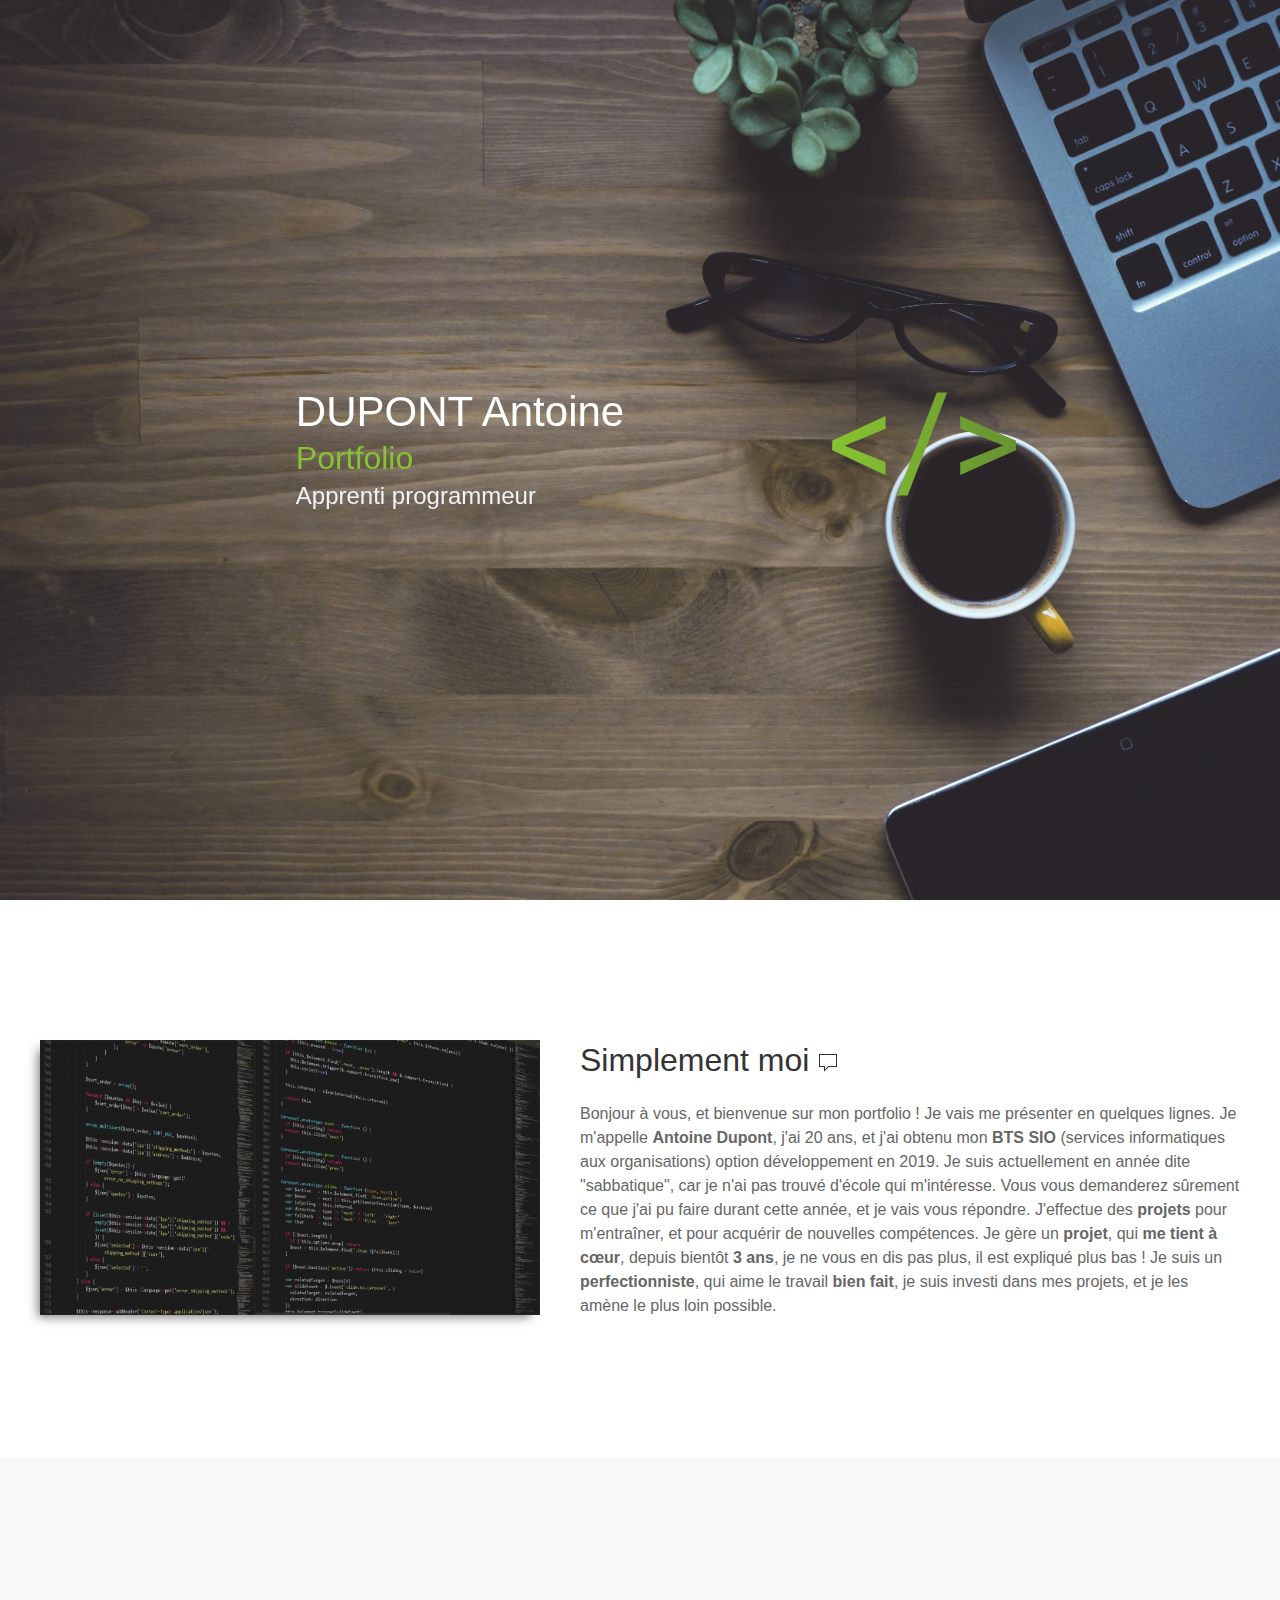
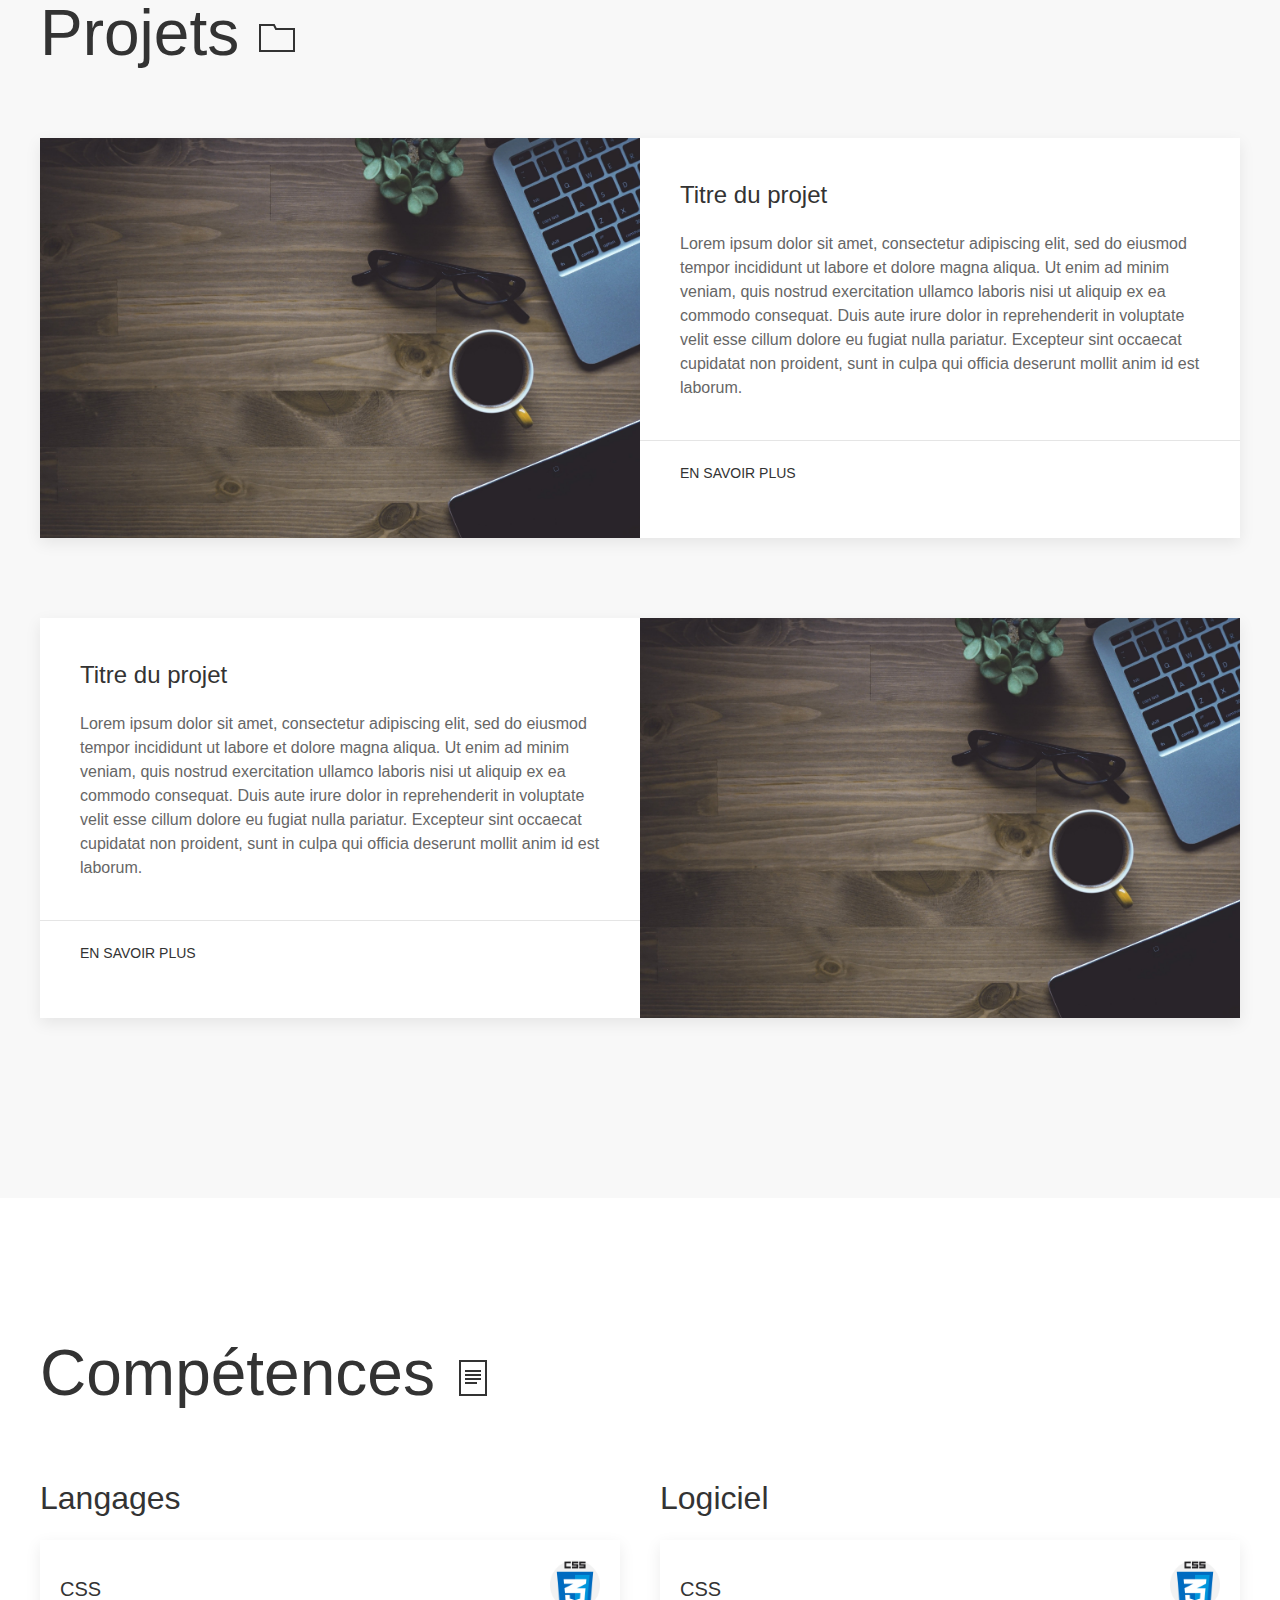
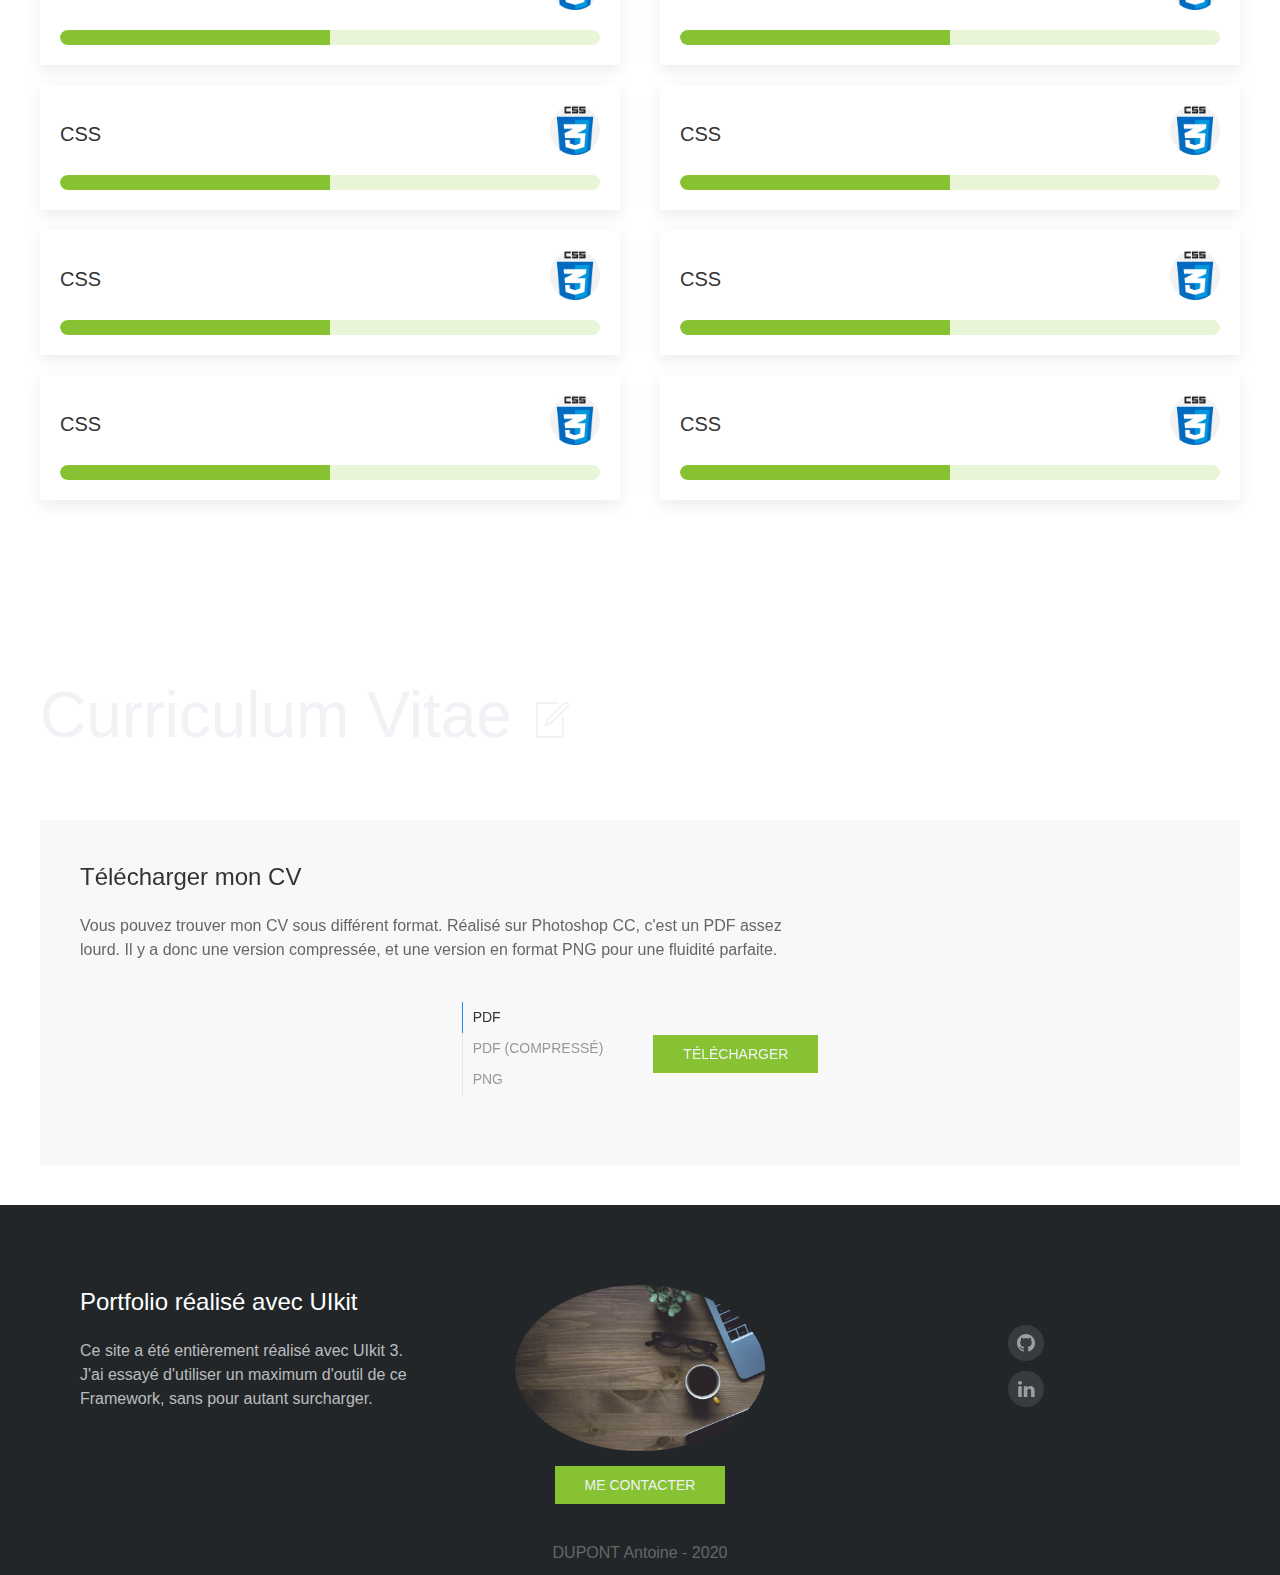
==== index.html @ 4ac13f03 "Resume section finished" ====
<!DOCTYPE html>
<html lang="fr">

<head>
  <meta charset="UTF-8">
  <meta name="viewport" content="width=device-width, initial-scale=1.0">
  <meta http-equiv="X-UA-Compatible" content="ie=edge">
  <title>Portfolio | DUPONT Antoine</title>

  <!-- UIkit CSS -->
  <link rel="stylesheet" href="css/uikit.min.css" />
  <link rel="stylesheet" href="css/style.css" />
</head>

<body>
  <!-- Header -->
  <div class="uk-section uk-background-blend-screen uk-background-cover uk-background-fixed uk-padding-remove-vertical"
    style="background-image: url(img/bg.jpg);">

    <div class="uk-flex uk-flex-center uk-flex-middle" uk-height-viewport="offset-top: true; offset-bottom: true"
      id="header">

      <div uk-grid>

        <!-- Item # 1-->
        <div class="header-bg">
          <div class="uk-card uk-card-body">
            <h1 class="uk-margin-remove-bottom uk-margin-remove-top">DUPONT Antoine</h1>
            <h2 class="uk-margin-remove-bottom uk-margin-remove-top green">Portfolio</h2>
            <h3 class="uk-margin-remove-bottom uk-margin-remove-top">Apprenti programmeur</h3>
          </div>
        </div>

        <!-- Item to space -->
        <div class=""></div>
        <div class=""></div>
        <div class=""></div>
        <!-- Item to space -->

        <!-- Item # 2-->
        <div class="">
          <div class="uk-text-center" uk-parallax="stroke: 100%; viewport: 0.7">
            <img src="img/logo.png" width="200" height="200" class="logo" uk-svg>
          </div>
        </div>

      </div>
    </div>
  </div>
  <!-- Header -->



  <!-- Myself -->
  <div class="uk-section-large" id="myself">
    <div class="uk-container uk-container-expand@l">

      <div uk-grid>

        <!-- item # 1-->
        <div class="uk-width-auto@l uk-width-1-2@s">
          <div class="uk-text-center">
            <img data-src="img/background.png" class="img-shadow" sizes="(min-width: 400px) 400px, 500px" width="500"
              height="600" alt="Image avec du code" uk-img>
          </div>
        </div>

        <!-- item # 2-->
        <div class="uk-width-expand@l uk-width-1-2@s">

          <h2 class="uk-h2">Simplement moi <span uk-icon="icon: comment"></span></h2>
          <p>Bonjour à vous, et bienvenue sur mon portfolio ! Je vais me présenter en quelques lignes. Je m'appelle
            <strong>Antoine Dupont</strong>, j'ai 20 ans, et j'ai obtenu mon <strong>BTS SIO</strong> (services
            informatiques aux organisations) option développement en 2019. Je suis actuellement en année dite
            "sabbatique", car je n'ai pas trouvé d'école qui m'intéresse. Vous vous demanderez sûrement ce que j'ai pu
            faire durant cette année, et je vais vous répondre. J'effectue des <strong>projets</strong> pour
            m'entraîner, et pour acquérir de nouvelles compétences. Je gère un <strong>projet</strong>, qui <strong>me
              tient à cœur</strong>, depuis bientôt <strong>3 ans</strong>, je ne vous en dis pas plus, il est
            expliqué plus bas ! Je suis un <strong>perfectionniste</strong>, qui aime le travail <strong>bien
              fait</strong>, je suis investi dans mes projets, et je les amène le plus loin possible.</p>
        </div>
      </div>

    </div>

  </div>
  </div>
  <!-- Myself -->

  <!-- Project -->
  <div class="uk-section-large uk-background-muted" id="projects">
    <div class="uk-container uk-container-expand@s">
      <h1 class="uk-heading-medium uk-margin-large">Projets <span uk-icon="icon: folder; ratio: 2"></span></h1>
      <div uk-grid>

        <!-- item # 1-->
        <div class="uk-width-1-1 uk-margin-medium">
          <div class="uk-card uk-card-default uk-grid-collapse uk-child-width-1-2@s uk-margin" uk-grid>
            <div class="uk-card-media-left uk-cover-container">
              <img src="img/bg.jpg" alt="" uk-cover>
              <canvas width="600" height="400"></canvas>
            </div>
            <div>
              <div class="uk-card-body">
                <h3 class="uk-card-title">Titre du projet</h3>
                <p>Lorem ipsum dolor sit amet, consectetur adipiscing elit, sed do eiusmod tempor incididunt ut
                  labore et dolore
                  magna aliqua. Ut enim ad minim veniam, quis nostrud exercitation ullamco laboris nisi ut aliquip
                  ex ea commodo
                  consequat. Duis aute irure dolor in reprehenderit in voluptate velit esse cillum dolore eu
                  fugiat nulla
                  pariatur. Excepteur sint occaecat cupidatat non proident, sunt in culpa qui officia deserunt
                  mollit anim id est
                  laborum.</p>
              </div>
              <div class="uk-card-footer">

                <a class="uk-button uk-button-text" href="#modal-project-uikit" uk-toggle>En savoir plus</a>

                <div id="modal-project-uikit" uk-modal>
                  <div class="uk-modal-dialog">

                    <button class="uk-modal-close-default" type="button" uk-close></button>

                    <div class="uk-modal-header">
                      <h2 class="uk-modal-title">Titre projet</h2>
                    </div>

                    <div class="uk-modal-body" uk-overflow-auto>


                      <p>Lorem ipsum dolor sit amet, consectetur adipiscing elit, sed do eiusmod tempor incididunt ut
                        labore et dolore
                        magna aliqua. Ut enim ad minim veniam, quis nostrud exercitation ullamco laboris nisi ut aliquip
                        ex ea commodo
                        consequat. Duis aute irure dolor in reprehenderit in voluptate velit esse cillum dolore eu
                        fugiat nulla
                        pariatur. Excepteur sint occaecat cupidatat non proident, sunt in culpa qui officia deserunt
                        mollit anim id est
                        laborum.</p>

                      <p>Lorem ipsum dolor sit amet, consectetur adipiscing elit, sed do eiusmod tempor incididunt ut
                        labore et dolore
                        magna aliqua. Ut enim ad minim veniam, quis nostrud exercitation ullamco laboris nisi ut aliquip
                        ex ea commodo
                        consequat. Duis aute irure dolor in reprehenderit in voluptate velit esse cillum dolore eu
                        fugiat nulla
                        pariatur. Excepteur sint occaecat cupidatat non proident, sunt in culpa qui officia deserunt
                        mollit anim id est
                        laborum.</p>

                      <span class="uk-icon uk-icon-image" style="background-image: url(images/dark.jpg);"></span>

                      <div class="uk-divider-large"></div>
                      <div class="uk-text-center">
                        <span class="uk-icon uk-icon-image size-up icon-changes"
                          style="background-image: url(img/techno/css.png);" uk-tooltip="title: CSS 3; pos:
                          bottom"></span>
                        <span class="uk-icon uk-icon-image size-up icon-changes"
                          style="background-image: url(img/techno/html-5.png);" uk-tooltip="title: HTML 5; pos:
                          bottom"></span>
                        <span class="uk-icon uk-icon-image size-up icon-changes"
                          style="background-image: url(img/techno/github.png);" uk-tooltip="title: GitHub; pos:
                          bottom"></span>
                        <span class="uk-icon uk-icon-image size-up icon-changes"
                          style="background-image: url(img/techno/uikit.png);" uk-tooltip="title: UIkit 3; pos:
                          bottom"></span>
                      </div>

                    </div>

                    <div class="uk-modal-footer uk-text-right">
                      <button class="uk-button uk-button-small button-green uk-button-danger uk-modal-close"
                        type="button">Fermer</button>
                    </div>

                  </div>
                </div>

              </div>
            </div>
          </div>
        </div>



        <!-- item # 2-->
        <div class="uk-width-1-1  uk-margin-medium">
          <div class="uk-card uk-card-default uk-grid-collapse uk-child-width-1-2@s uk-margin" uk-grid>
            <div class="uk-flex-last@s uk-card-media-right uk-cover-container">
              <img src="img/bg.jpg" alt="" uk-cover>
              <canvas width="600" height="400"></canvas>
            </div>
            <div>
              <div class="uk-card-body">
                <h3 class="uk-card-title">Titre du projet</h3>
                <p>Lorem ipsum dolor sit amet, consectetur adipiscing elit, sed do eiusmod tempor incididunt ut
                  labore et dolore
                  magna aliqua. Ut enim ad minim veniam, quis nostrud exercitation ullamco laboris nisi ut aliquip
                  ex ea commodo
                  consequat. Duis aute irure dolor in reprehenderit in voluptate velit esse cillum dolore eu
                  fugiat nulla
                  pariatur. Excepteur sint occaecat cupidatat non proident, sunt in culpa qui officia deserunt
                  mollit anim id est
                  laborum.</p>
              </div>
              <div class="uk-card-footer">
                <a class="uk-button uk-button-text" href="#modal-overflow" uk-toggle>En savoir plus</a>

                <div id="modal-overflow" uk-modal>
                  <div class="uk-modal-dialog">

                    <button class="uk-modal-close-default" type="button" uk-close></button>

                    <div class="uk-modal-header">
                      <h2 class="uk-modal-title">Titre projet</h2>
                    </div>

                    <div class="uk-modal-body" uk-overflow-auto>

                      <p>Lorem ipsum dolor sit amet, consectetur adipiscing elit, sed do eiusmod tempor incididunt ut
                        labore et dolore
                        magna aliqua. Ut enim ad minim veniam, quis nostrud exercitation ullamco laboris nisi ut aliquip
                        ex ea commodo
                        consequat. Duis aute irure dolor in reprehenderit in voluptate velit esse cillum dolore eu
                        fugiat nulla
                        pariatur. Excepteur sint occaecat cupidatat non proident, sunt in culpa qui officia deserunt
                        mollit anim id est
                        laborum.</p>

                      <p>Lorem ipsum dolor sit amet, consectetur adipiscing elit, sed do eiusmod tempor incididunt ut
                        labore et dolore
                        magna aliqua. Ut enim ad minim veniam, quis nostrud exercitation ullamco laboris nisi ut aliquip
                        ex ea commodo
                        consequat. Duis aute irure dolor in reprehenderit in voluptate velit esse cillum dolore eu
                        fugiat nulla
                        pariatur. Excepteur sint occaecat cupidatat non proident, sunt in culpa qui officia deserunt
                        mollit anim id est
                        laborum.</p>

                    </div>

                    <div class="uk-modal-footer uk-text-right">
                      <button class="uk-button uk-button-small uk-button-danger uk-modal-close"
                        type="button">Fermer</button>
                    </div>

                  </div>
                </div>
              </div>
            </div>
          </div>
        </div>


      </div>

    </div>

  </div>
  <!-- Project -->


  <!-- Skills -->
  <div class="uk-section-large uk-background-default" id="skills">
    <div class="uk-container uk-container-expand@s">

      <h1 class="uk-heading-medium uk-margin-large">Compétences <span uk-icon="icon: file-text; ratio: 2"
          uk-tooltip="title: Attention ! C'est honnête !"></span></h1>


      <div class="uk-child-width-1-2@s" uk-grid>
        <div>
          <h2>Langages</h2>
          <div uk-sortable="group: sortable-group">
            <div class="uk-margin">
              <div class="uk-card uk-card-default uk-card-body uk-card-small">

                <div class="uk-child-width-1-2@s" uk-grid>
                  <div>
                    <h4 class="mtop">CSS</h4>
                  </div>
                  <div class="uk-text-right">
                    <span class="uk-icon uk-icon-image size-up"
                      style="background-image: url(img/techno/css.png);"></span>
                  </div>
                </div>

                <progress class="uk-progress" value="50" max="100"></progress>
              </div>
            </div>

            <div class="uk-margin">
              <div class="uk-card uk-card-default uk-card-body uk-card-small">

                <div uk-grid>
                  <div class="uk-width-1-2@l">
                    <h4 class="mtop">CSS</h4>
                  </div>
                  <div class="uk-width-1-2@l uk-text-right">
                    <span class="uk-icon uk-icon-image size-up"
                      style="background-image: url(img/techno/css.png);"></span>
                  </div>
                </div>

                <progress class="uk-progress" value="50" max="100"></progress>
              </div>
            </div>

            <div class="uk-margin">
              <div class="uk-card uk-card-default uk-card-body uk-card-small">

                <div uk-grid>
                  <div class="uk-width-1-2@l">
                    <h4 class="mtop">CSS</h4>
                  </div>
                  <div class="uk-width-1-2@l uk-text-right">
                    <span class="uk-icon uk-icon-image size-up"
                      style="background-image: url(img/techno/css.png);"></span>
                  </div>
                </div>

                <progress class="uk-progress" value="50" max="100"></progress>
              </div>
            </div>
            <div class="uk-margin">
              <div class="uk-card uk-card-default uk-card-body uk-card-small">

                <div uk-grid>
                  <div class="uk-width-1-2@l">
                    <h4 class="mtop">CSS</h4>
                  </div>
                  <div class="uk-width-1-2@l uk-text-right">
                    <span class="uk-icon uk-icon-image size-up"
                      style="background-image: url(img/techno/css.png);"></span>
                  </div>
                </div>

                <progress class="uk-progress" value="50" max="100"></progress>
              </div>
            </div>
          </div>
        </div>

        <div>
          <h2>Logiciel</h2>
          <div uk-sortable="group: sortable-group">
            <div class="uk-margin">
              <div class="uk-card uk-card-default uk-card-body uk-card-small">

                <div class="uk-child-width-1-2@s" uk-grid>
                  <div>
                    <h4 class="mtop">CSS</h4>
                  </div>
                  <div class="uk-text-right">
                    <span class="uk-icon uk-icon-image size-up"
                      style="background-image: url(img/techno/css.png);"></span>
                  </div>
                </div>

                <progress class="uk-progress" value="50" max="100"></progress>
              </div>
            </div>
            <div class="uk-margin">
              <div class="uk-card uk-card-default uk-card-body uk-card-small">

                <div class="uk-child-width-1-2@s" uk-grid>
                  <div>
                    <h4 class="mtop">CSS</h4>
                  </div>
                  <div class="uk-text-right">
                    <span class="uk-icon uk-icon-image size-up"
                      style="background-image: url(img/techno/css.png);"></span>
                  </div>
                </div>

                <progress class="uk-progress" value="50" max="100"></progress>

              </div>
            </div>
            <div class="uk-margin">
              <div class="uk-card uk-card-default uk-card-body uk-card-small">

                <div class="uk-child-width-1-2@s" uk-grid>
                  <div>
                    <h4 class="mtop">CSS</h4>
                  </div>
                  <div class="uk-text-right">
                    <span class="uk-icon uk-icon-image size-up"
                      style="background-image: url(img/techno/css.png);"></span>
                  </div>
                </div>

                <progress class="uk-progress" value="50" max="100"></progress>

              </div>
            </div>
            <div class="uk-margin">
              <div class="uk-card uk-card-default uk-card-body uk-card-small">

                <div class="uk-child-width-1-2@s" uk-grid>
                  <div>
                    <h4 class="mtop">CSS</h4>
                  </div>
                  <div class="uk-text-right">
                    <span class="uk-icon uk-icon-image size-up"
                      style="background-image: url(img/techno/css.png);"></span>
                  </div>
                </div>

                <progress class="uk-progress" value="50" max="100"></progress>

              </div>
            </div>
          </div>
        </div>


      </div>
    </div>
  </div>
  <!-- Skills -->


  <!-- Resume -->
  <div class="uk-section-small uk-background-blend-screen uk-background-cover uk-background-fixed"
    style="background-image: url(img/bg.jpg);" id="resume">
    <div class="uk-container uk-container-expand@s">

      <h1 class="uk-heading-medium uk-margin-large">Curriculum Vitae <span uk-icon="icon: file-edit; ratio: 2"></span>
      </h1>

      <div class="uk-dark uk-background-muted uk-padding">
        <div uk-grid>
          <div class="uk-width-2-3 uk-width-small-auto">
            <h3>Télécharger mon CV</h3>
            <p>Vous pouvez trouver mon CV sous différent format. Réalisé sur Photoshop CC, c'est un PDF assez lourd. Il
              y a donc une version compressée, et une version en format PNG pour une fluidité parfaite.</p>
          </div>
          <div class="uk-width-auto uk-align-center">

            <div uk-grid>
              <div class="uk-width-auto@m">
                <ul class="uk-tab-right" uk-tab="connect: #component-resume-button; animation: uk-animation-fade">
                  <li><a href="#">PDF</a></li>
                  <li><a href="#">PDF (compressé)</a></li>
                  <li><a href="#">PNG</a></li>
                </ul>
              </div>
              <div class="uk-width-expand@m uk-flex-center">
                <ul id="component-resume-button" class="uk-switcher uk-text-center" style="padding-top: 20%;">
                  <li><button class="uk-button button-green">Télécharger</button></li>
                  <li><button class="uk-button button-green">Télécharger</button></li>
                  <li><button class="uk-button button-green">Télécharger</button></li>
                </ul>
              </div>
            </div>

          </div>
        </div>

      </div>

    </div>
  </div>
  <!-- Resume -->


  <!-- contact -->
  <div class="uk-section-small" id="contact">
    <div class="uk-container uk-container-expand@s">

      <div class="uk-light uk-padding">
        <div class="uk-child-width-1-3@s" uk-grid>

          <div>
            <h3>Portfolio réalisé avec UIkit</h3>
            <p>Ce site a été entièrement réalisé avec UIkit 3. J'ai essayé d'utiliser un maximum d'outil de ce
              Framework, sans pour autant surcharger.</p>
          </div>

          <div class="uk-text-center">
            <img class="uk-border-circle" width="250" height="300" src="img/bg.jpg">
          </div>

          <div class="uk-text-center">
            <ul class="uk-padding" style="list-style-type: none;">
              <li><a href="https://github.com/BoBsmil3Y" class="uk-icon-button uk-margin-small-bottom" uk-icon="github"
                  id="github"></a> </li>
              <li><a href="https://fr.linkedin.com/in/antoine-dupont-zd-fr"
                  class="uk-icon-button uk-margin-small-bottom" uk-icon="linkedin" id="linkedin"></a></li>
            </ul>

          </div>

        </div>


      </div>
      <div class="uk-text-center">
        <button class="uk-button button-green" style="margin-top: -50px;">Me
          contacter</button>
        <p style="margin-bottom: -30px;">DUPONT Antoine - 2020</p>
      </div>
    </div>
  </div>
  <!-- Resume -->


  <!-- UIkit JS -->
  <script src="js/uikit.min.js"></script>
  <script src="js/uikit-icons.min.js"></script>
</body>

</html>
---- css/style.css ----
/*
  
  Vert clair : #86C232
  Vert foncé : #61892F
  Gris foncé : #222629
  Gris moyen #1 : #474B4F
  Gris moyen #2 : #6B6E70
  Gris plus foncé : #dfe4ea 
  Gris clair : #f1f2f6 
  Blanc : #ffffff

  from : https://visme.co/blog/website-color-schemes #27 Gorgeous Contrast
*/


/* Header */

.header-bg h1 {
  color: #ffffff;
}

.header-bg h2 {
  color: #f1f2f6;
}

.header-bg h3 {
  color: #f1f2f6;
}

div .green {
  color: #86C232;
}

/* Header */

/* Myself Row #1 */
.img-shadow {
  -webkit-box-shadow: -6px 6px 10px -4px rgba(74, 74, 74, 0.73);
  -moz-box-shadow: -6px 6px 10px -4px rgba(74, 74, 74, 0.73);
  box-shadow: -6px 6px 10px -4px rgba(74, 74, 74, 0.73);
}

/* Myself Row #1 */

/* Projects Row #2 */

span.size-up {
  width: 50px;
  height: 50px;
}

span.icon-changes {
  margin-left: 15px;
  margin-bottom: 35px;
}

/* Projects Row #2 */

/* Skills Row #3 */

h4.mtop {
  margin-top: 15px;
  margin-right: 15px;
}

/* Skills Row #3 */


/* Resume Row #4 */

div#resume h1,
div#resume h2 {
  color: #f1f2f6;
}

.button-green {
  color: #f1f2f6;
  background-color: #86C232;
}

.button-green:hover {
  color: #dfe4ea;
  background-color: #61892F;
}

/* Resume Row #4 */

/* Contact Row #5 */
div#contact {
  background-color: #222629;
}

/* Contact Row #5 */
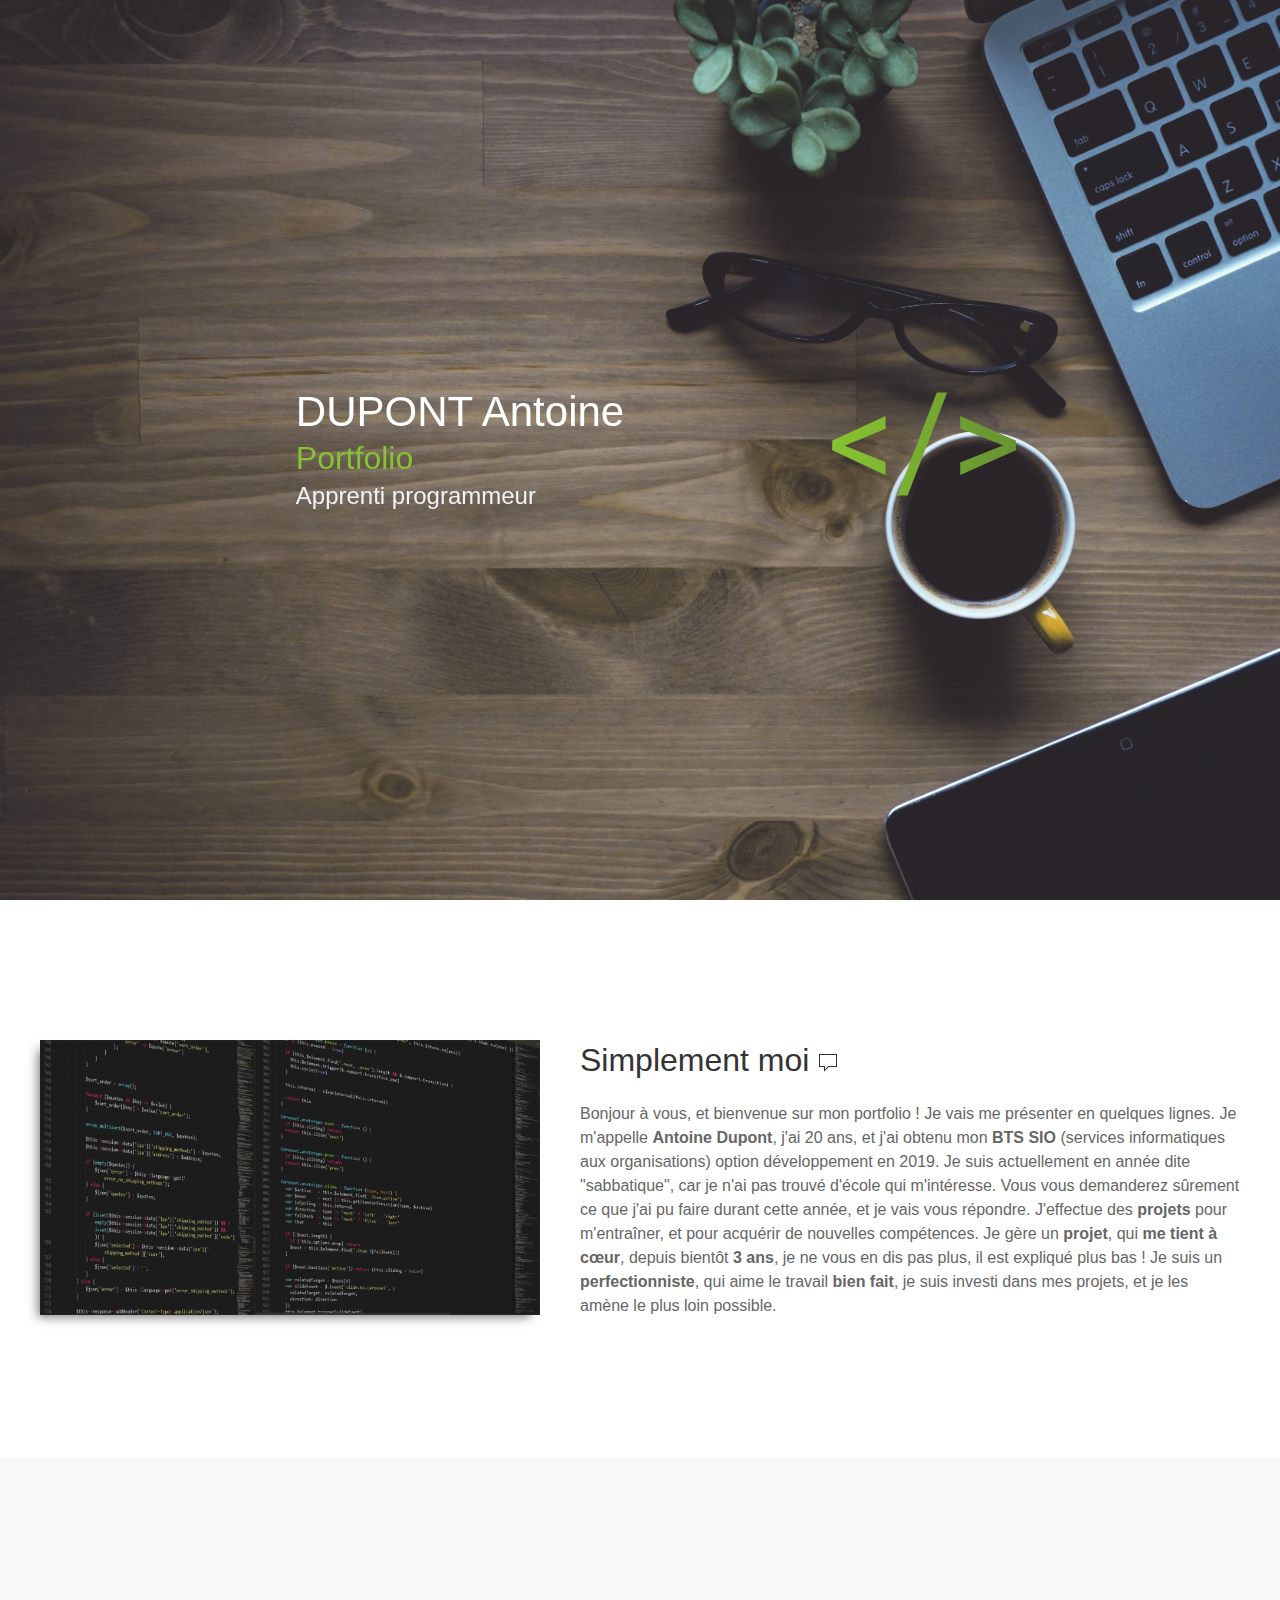
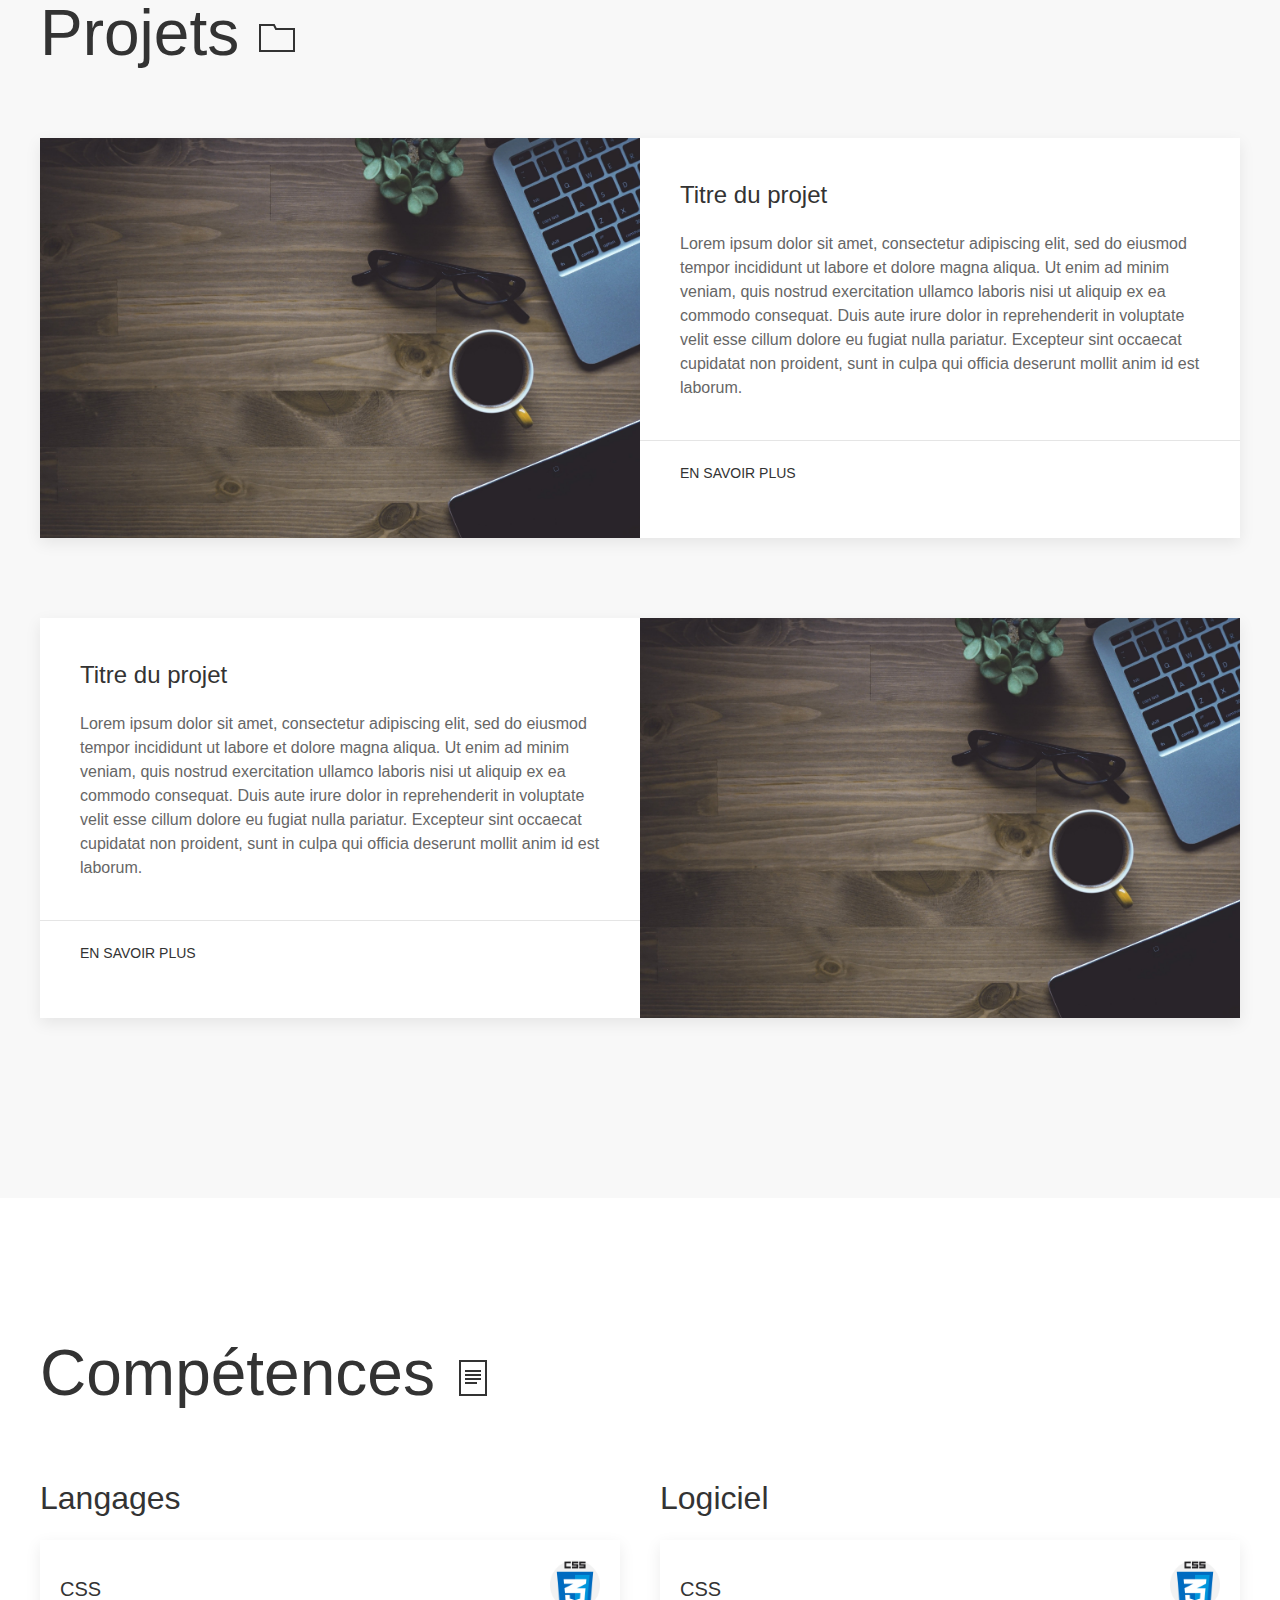
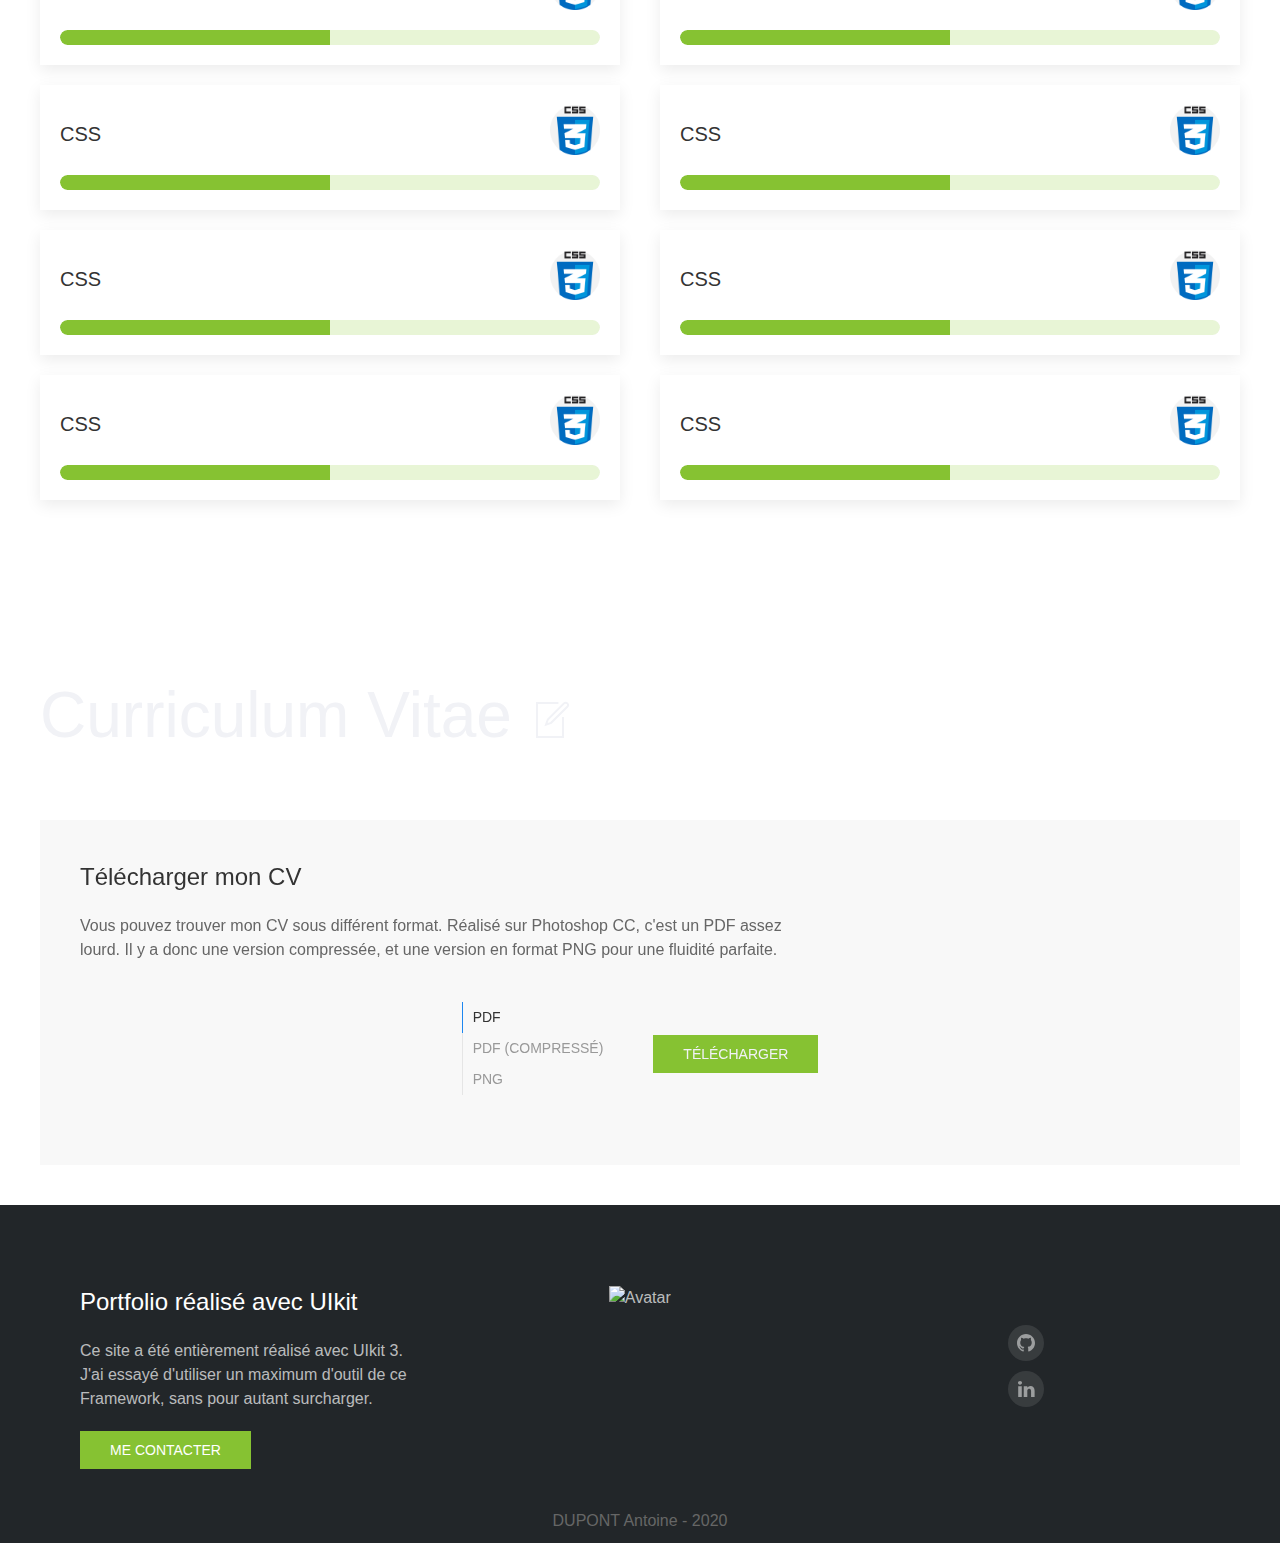
==== commit a60fa3e3: "Footer finished" ====
--- a/index.html
+++ b/index.html
@@ -477,10 +477,12 @@
             <h3>Portfolio réalisé avec UIkit</h3>
             <p>Ce site a été entièrement réalisé avec UIkit 3. J'ai essayé d'utiliser un maximum d'outil de ce
               Framework, sans pour autant surcharger.</p>
+            <a class="uk-button button-green" href="mailto:antoine.dupont59@hotmail.com">Me contacter</a>
           </div>
 
           <div class="uk-text-center">
-            <img class="uk-border-circle" width="250" height="300" src="img/bg.jpg">
+            <img class="" width="300" height="300" src="img/moi.png" alt="Avatar">
+
           </div>
 
           <div class="uk-text-center">
@@ -498,8 +500,6 @@
 
       </div>
       <div class="uk-text-center">
-        <button class="uk-button button-green" style="margin-top: -50px;">Me
-          contacter</button>
         <p style="margin-bottom: -30px;">DUPONT Antoine - 2020</p>
       </div>
     </div>
--- a/css/style.css
+++ b/css/style.css
@@ -90,4 +90,17 @@
   background-color: #222629;
 }
 
+.circular--portrait {
+  position: relative;
+  width: 200px;
+  height: 200px;
+  overflow: hidden;
+  border-radius: 50%;
+}
+
+.circular--portrait img {
+  width: 100%;
+  height: auto;
+}
+
 /* Contact Row #5 */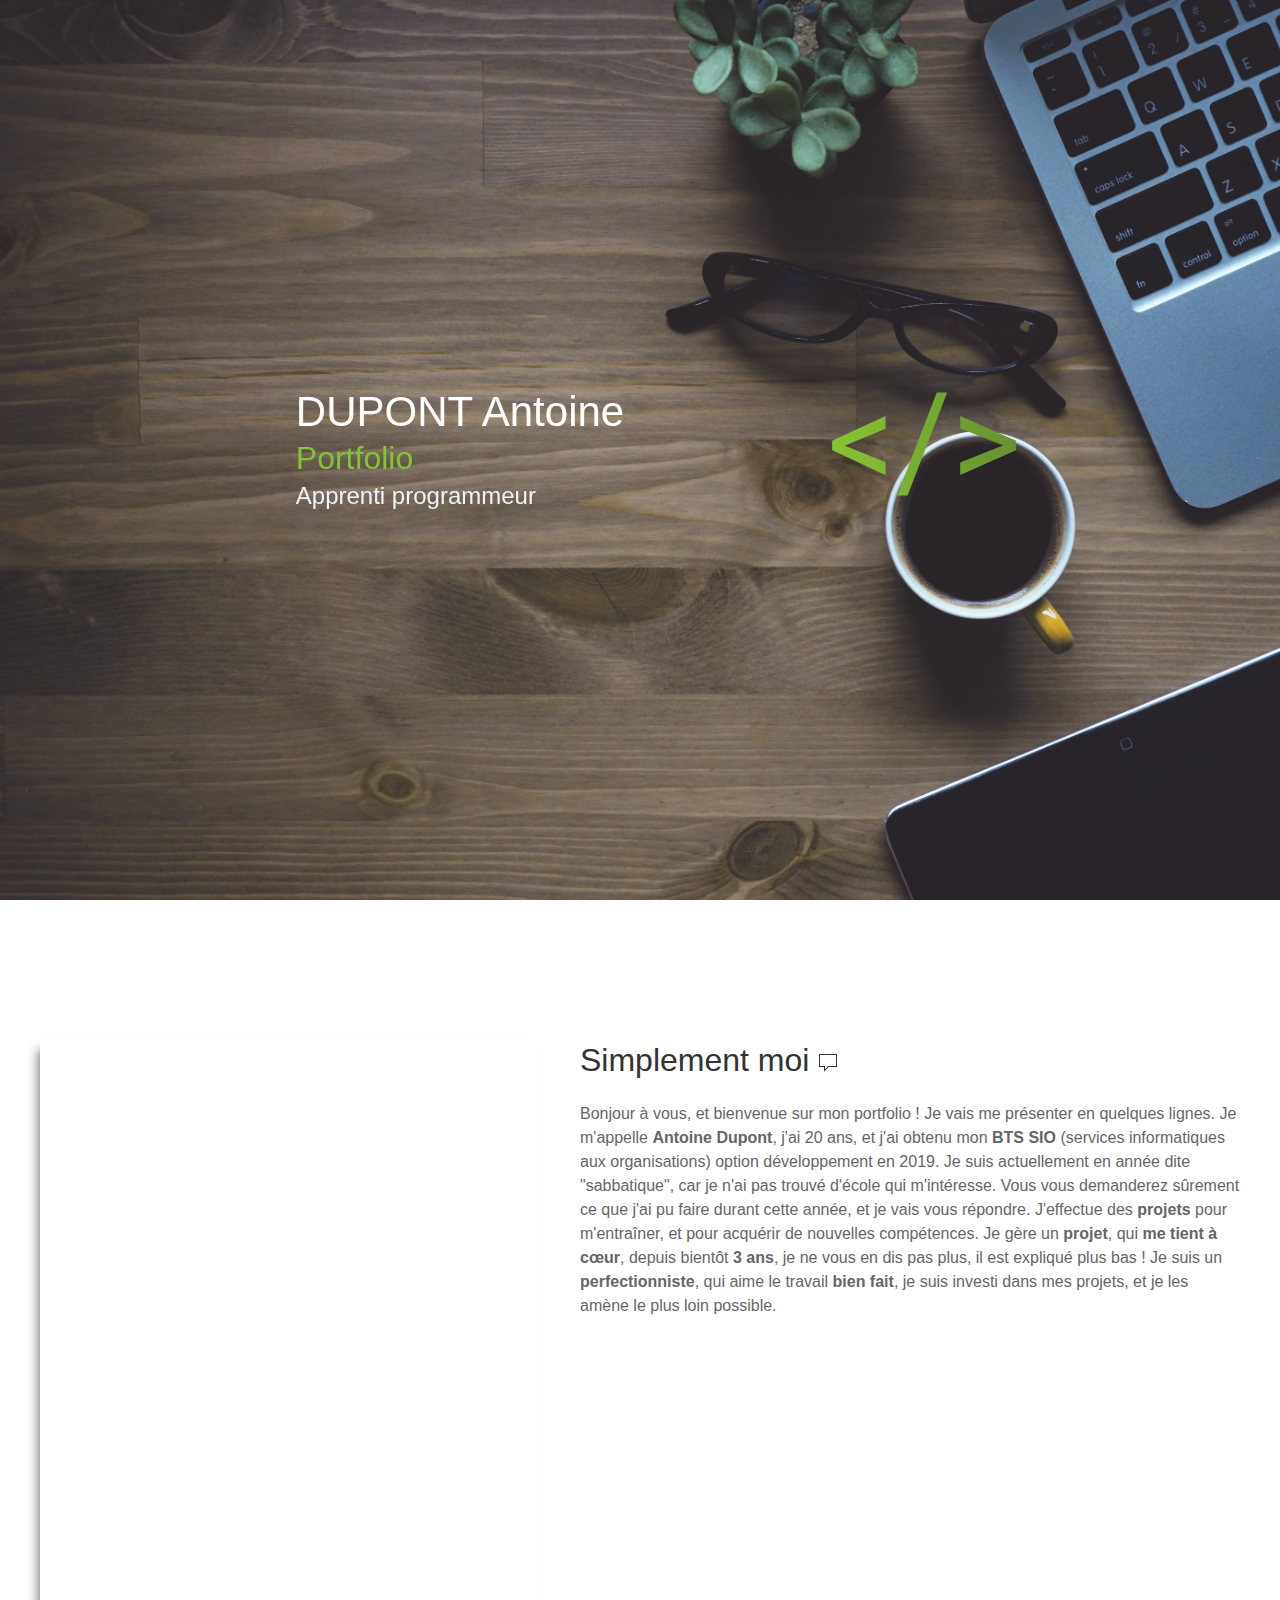
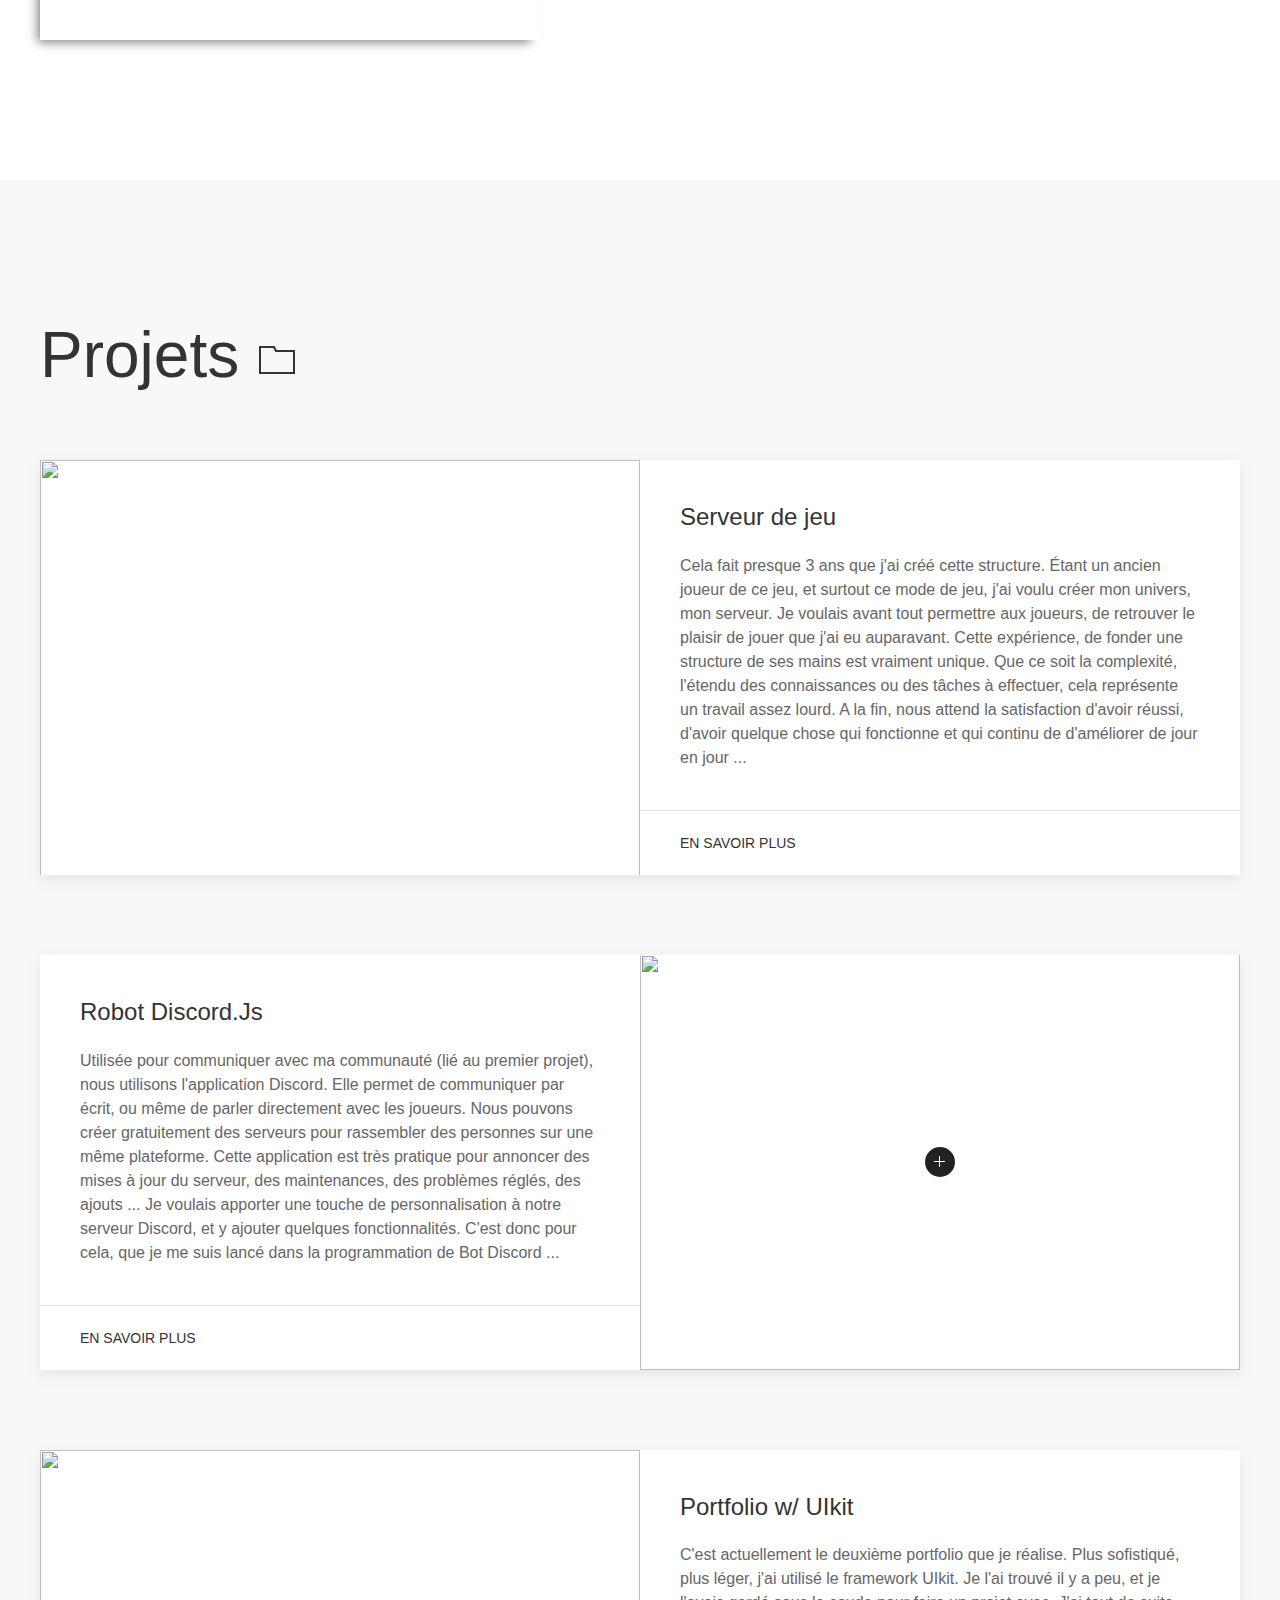
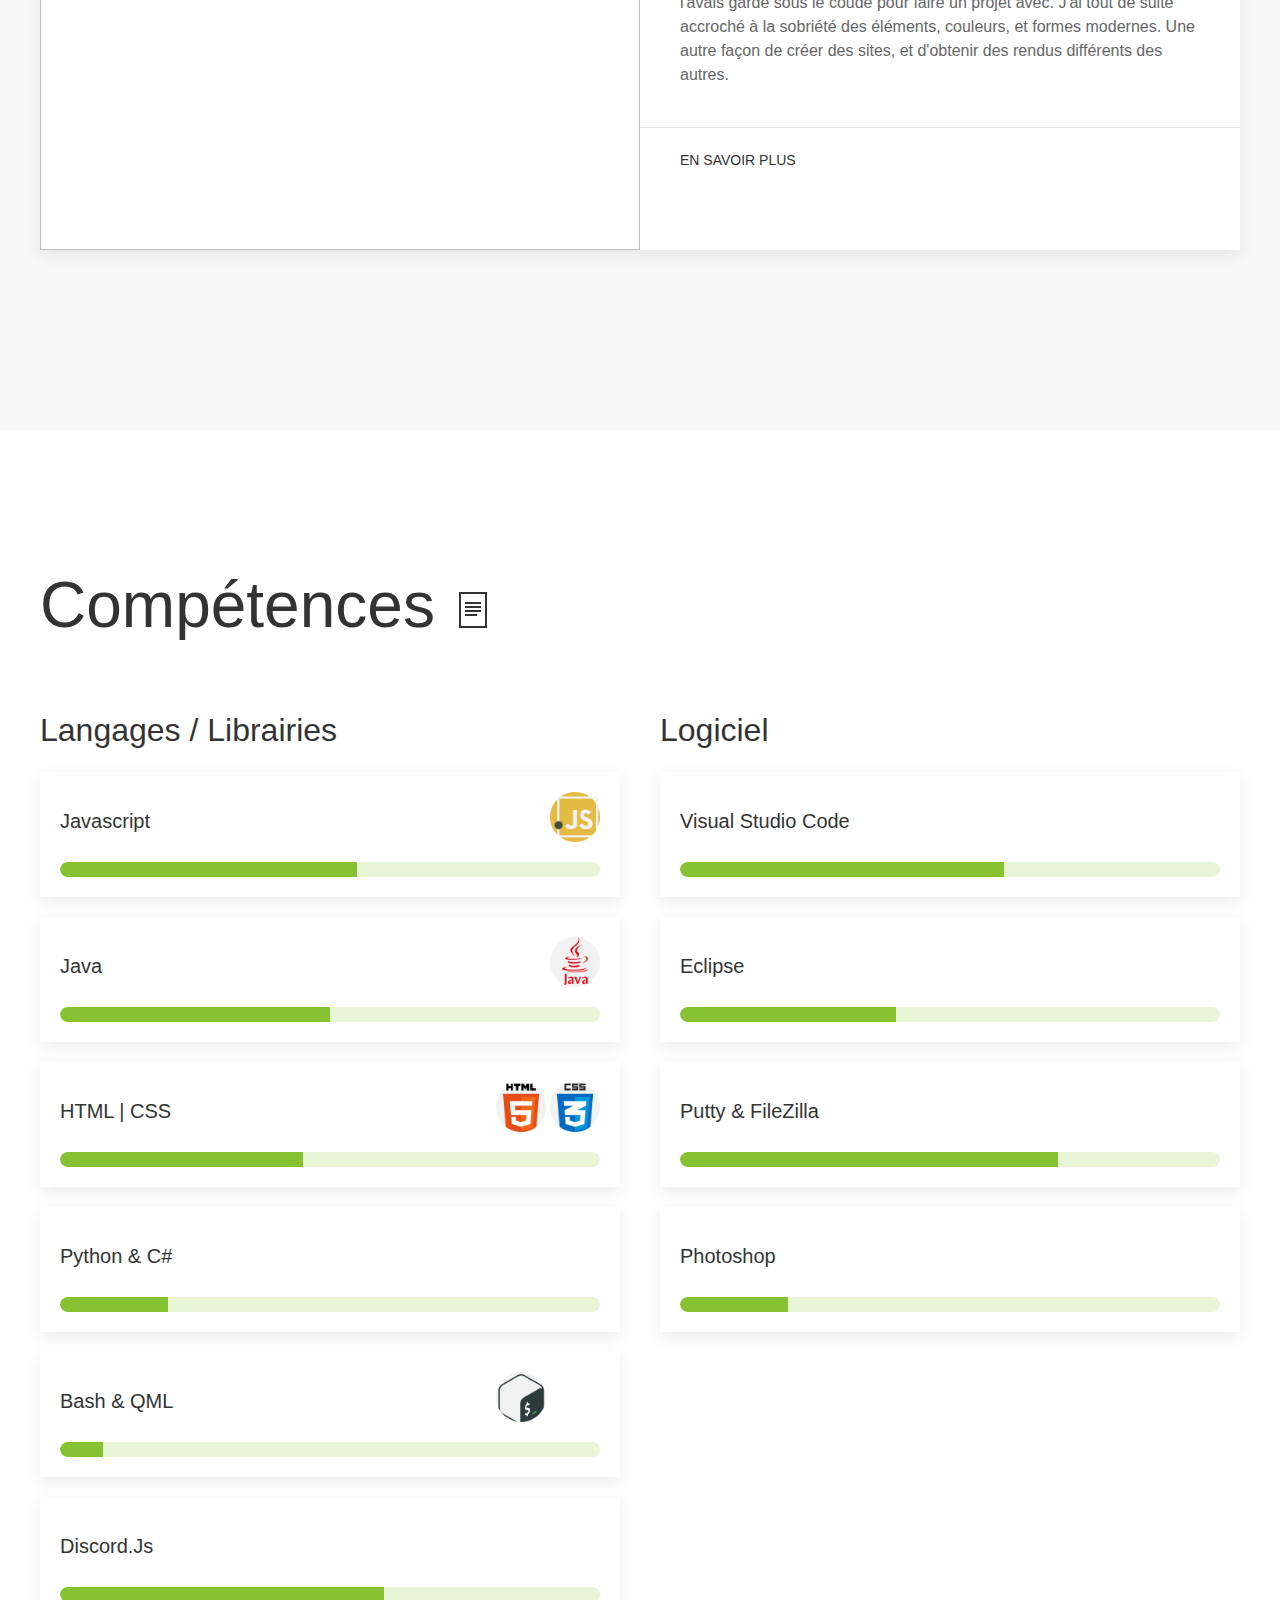
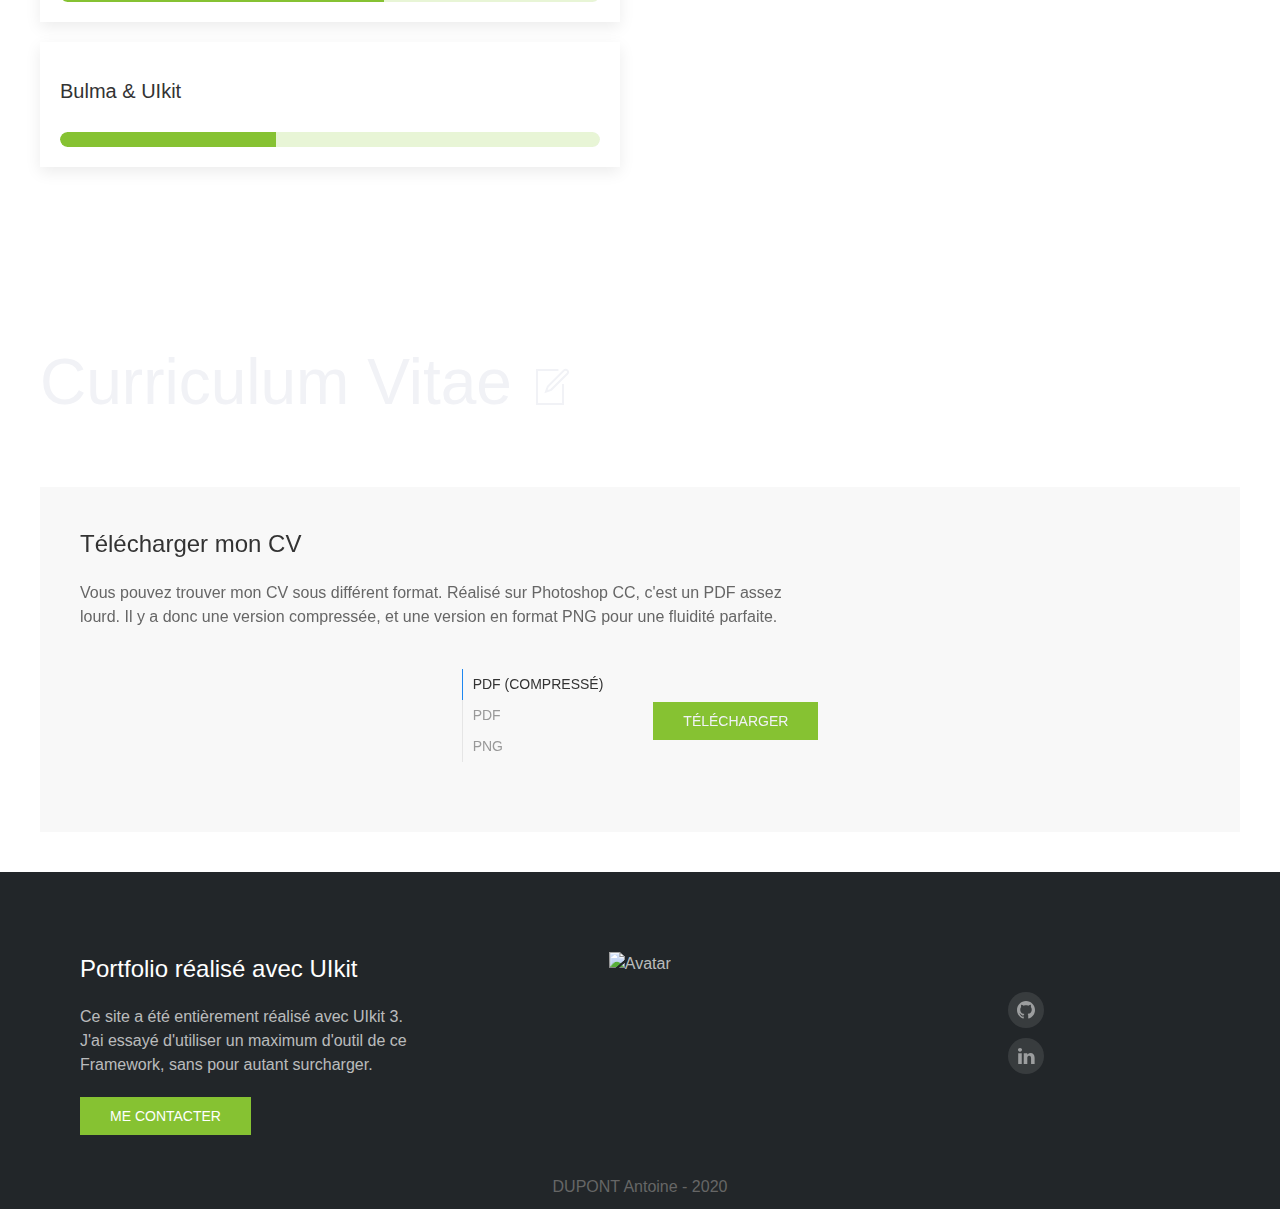
==== commit 881ab20f: "Adding resume to download section" ====
--- a/index.html
+++ b/index.html
@@ -2,10 +2,40 @@
 <html lang="fr">
 
 <head>
-  <meta charset="UTF-8">
-  <meta name="viewport" content="width=device-width, initial-scale=1.0">
-  <meta http-equiv="X-UA-Compatible" content="ie=edge">
+  <!-- Primary Meta Tags -->
   <title>Portfolio | DUPONT Antoine</title>
+  <meta name="title" content="Portfolio | DUPONT Antoine">
+  <meta name="description"
+    content="Voici mon portfolio ! Compétences, projets, CV à jour ... Tout y est ! Laissez-vous tenter par un très court instant de plaisir visuel !">
+
+  <meta charset="utf-8" />
+  <meta name="viewport" content="width=device-width, initial-scale=1" />
+  <meta name="keywords" content="portfolio, dupont antoine, bts sio, informatique, programmation, lille" />
+  <meta name="author" content="DUPONT Antoine" />
+
+  <!-- Open Graph / Facebook -->
+  <meta property="og:type" content="website">
+  <meta property="og:url" content="https://antoine-dupont.zd.fr/">
+  <meta property="og:title" content="Portfolio | DUPONT Antoine">
+  <meta property="og:description"
+    content="Voici mon portfolio ! Compétences, projets, CV à jour ... Tout y est ! Laissez-vous tenter par un très court instant de plaisir visuel !">
+  <meta property="og:image" content="https://antoine-dupont.zd.fr/commun/moi.jpg">
+  <meta property="og:site_name" content="Portfolio | DUPONT Antoine" />
+  <meta property="og:locale" content="fr_FR" />
+
+  <!-- Twitter -->
+  <meta property="twitter:card" content="summary_large_image">
+  <meta property="twitter:url" content="https://antoine-dupont.zd.fr/">
+
+  <meta property="twitter:title" content="Portfolio | DUPONT Antoine">
+  <meta property="twitter:description"
+    content="Voici mon portfolio ! Compétences, projets, CV à jour ... Tout y est ! Laissez-vous tenter par un très court instant de plaisir visuel !">
+  <meta property="twitter:image" content="https://antoine-dupont.zd.fr/commun/moi.jpg">
+
+  <meta name="theme-color" content="#dfe4ea" />
+
+  <!-- Favicon -->
+  <link rel="icon" type="image/png" href="img/logo.png" />
 
   <!-- UIkit CSS -->
   <link rel="stylesheet" href="css/uikit.min.css" />
@@ -60,7 +90,7 @@
         <!-- item # 1-->
         <div class="uk-width-auto@l uk-width-1-2@s">
           <div class="uk-text-center">
-            <img data-src="img/background.png" class="img-shadow" sizes="(min-width: 400px) 400px, 500px" width="500"
+            <img data-src="../commun/moi.jpg" class="img-shadow" sizes="(min-width: 400px) 400px, 500px" width="500"
               height="600" alt="Image avec du code" uk-img>
           </div>
         </div>
@@ -97,74 +127,62 @@
         <div class="uk-width-1-1 uk-margin-medium">
           <div class="uk-card uk-card-default uk-grid-collapse uk-child-width-1-2@s uk-margin" uk-grid>
             <div class="uk-card-media-left uk-cover-container">
-              <img src="img/bg.jpg" alt="" uk-cover>
+              <img src="commun/projets/serveur-putty-filezila-mc.jpg" alt="" uk-cover>
               <canvas width="600" height="400"></canvas>
             </div>
             <div>
               <div class="uk-card-body">
-                <h3 class="uk-card-title">Titre du projet</h3>
-                <p>Lorem ipsum dolor sit amet, consectetur adipiscing elit, sed do eiusmod tempor incididunt ut
-                  labore et dolore
-                  magna aliqua. Ut enim ad minim veniam, quis nostrud exercitation ullamco laboris nisi ut aliquip
-                  ex ea commodo
-                  consequat. Duis aute irure dolor in reprehenderit in voluptate velit esse cillum dolore eu
-                  fugiat nulla
-                  pariatur. Excepteur sint occaecat cupidatat non proident, sunt in culpa qui officia deserunt
-                  mollit anim id est
-                  laborum.</p>
+                <h3 class="uk-card-title">Serveur de jeu</h3>
+                <p>Cela fait presque 3 ans que j'ai créé cette structure. Étant un ancien joueur de ce jeu, et surtout
+                  ce mode de jeu, j'ai voulu créer mon univers, mon serveur. Je voulais avant tout permettre aux
+                  joueurs, de retrouver le plaisir de jouer que j'ai eu auparavant. Cette expérience, de fonder une
+                  structure de ses mains est vraiment unique. Que ce soit la complexité, l'étendu des connaissances ou
+                  des tâches à effectuer, cela représente un travail assez lourd. A la fin, nous attend la satisfaction
+                  d'avoir réussi, d'avoir quelque chose qui fonctionne et qui continu de d'améliorer de jour en jour ...
+                </p>
               </div>
               <div class="uk-card-footer">
 
-                <a class="uk-button uk-button-text" href="#modal-project-uikit" uk-toggle>En savoir plus</a>
-
-                <div id="modal-project-uikit" uk-modal>
+                <a class="uk-button uk-button-text" href="#modal-project-serveur" uk-toggle>En savoir plus</a>
+
+                <div id="modal-project-serveur" uk-modal>
                   <div class="uk-modal-dialog">
 
                     <button class="uk-modal-close-default" type="button" uk-close></button>
 
                     <div class="uk-modal-header">
-                      <h2 class="uk-modal-title">Titre projet</h2>
+                      <h2 class="uk-modal-title">Serveur de jeu</h2>
+                      <h3 class="uk-margin-remove-top">Création et maintenance d'un serveur Minecraft.</h3>
                     </div>
 
                     <div class="uk-modal-body" uk-overflow-auto>
 
 
-                      <p>Lorem ipsum dolor sit amet, consectetur adipiscing elit, sed do eiusmod tempor incididunt ut
-                        labore et dolore
-                        magna aliqua. Ut enim ad minim veniam, quis nostrud exercitation ullamco laboris nisi ut aliquip
-                        ex ea commodo
-                        consequat. Duis aute irure dolor in reprehenderit in voluptate velit esse cillum dolore eu
-                        fugiat nulla
-                        pariatur. Excepteur sint occaecat cupidatat non proident, sunt in culpa qui officia deserunt
-                        mollit anim id est
-                        laborum.</p>
-
-                      <p>Lorem ipsum dolor sit amet, consectetur adipiscing elit, sed do eiusmod tempor incididunt ut
-                        labore et dolore
-                        magna aliqua. Ut enim ad minim veniam, quis nostrud exercitation ullamco laboris nisi ut aliquip
-                        ex ea commodo
-                        consequat. Duis aute irure dolor in reprehenderit in voluptate velit esse cillum dolore eu
-                        fugiat nulla
-                        pariatur. Excepteur sint occaecat cupidatat non proident, sunt in culpa qui officia deserunt
-                        mollit anim id est
-                        laborum.</p>
-
-                      <span class="uk-icon uk-icon-image" style="background-image: url(images/dark.jpg);"></span>
-
-                      <div class="uk-divider-large"></div>
+                      <p>Pour monter ce serveur, j'ai dû apprendre comment cela fonctionnait, comment on pouvait le
+                        personnaliser (via des plugins en Java), où trouver ces ressources, comment le rendre public et
+                        bien d'autres choses. Passant d'un simple hébergement spécialisé, à un VPS, puis à un serveur
+                        dédié, j'ai dû maîtriser de nouvelles compétences de gestion, de recherche, et de configuration.
+                      </p>
+
+                      <p>J'ai tout appris sur le tas, en tombant sur des problèmes, sur des erreurs ... J'ai dû me
+                        débrouiller et dans tous les cas, je devais réussir et surmonter ces problèmes. J'ai appris à
+                        faire des migrations d'un serveur à un autre, à gérer des entrées DNS (sous OVH), à installer un
+                        CMS pour avoir un site fonctionnel rapidement, puis le configurer entièrement, j'ai notamment
+                        fait des script Linux pour effectuer des sauvegardes et redémarrage journalier des serveurs de
+                        jeu, j'ai appris à maitriser les bases de linux (screen, htop, df, rm, cp ...). Cette structure
+                        m'a donné l'opportunité de me lancer dans la réalisation de petits plugins en Java pour ajouter
+                        du contenu, mais aussi, fait découvrir la gestion d'équipe. J'ai appris et j'apprends encore
+                        énormément grâce à mon serveur. C'est actuellement le plus gros projet que j'ai créé.</p>
+
                       <div class="uk-text-center">
                         <span class="uk-icon uk-icon-image size-up icon-changes"
-                          style="background-image: url(img/techno/css.png);" uk-tooltip="title: CSS 3; pos:
-                          bottom"></span>
-                        <span class="uk-icon uk-icon-image size-up icon-changes"
-                          style="background-image: url(img/techno/html-5.png);" uk-tooltip="title: HTML 5; pos:
-                          bottom"></span>
-                        <span class="uk-icon uk-icon-image size-up icon-changes"
-                          style="background-image: url(img/techno/github.png);" uk-tooltip="title: GitHub; pos:
-                          bottom"></span>
-                        <span class="uk-icon uk-icon-image size-up icon-changes"
-                          style="background-image: url(img/techno/uikit.png);" uk-tooltip="title: UIkit 3; pos:
-                          bottom"></span>
+                          style="background-image: url(img/techno/java.png);" uk-tooltip="Java"></span>
+                        <span class="uk-icon uk-icon-image size-up icon-changes"
+                          style="background-image: url(img/techno/linux-1.png);" uk-tooltip="Linux"></span>
+                        <span class="uk-icon uk-icon-image size-up icon-changes"
+                          style="background-image: url(img/techno/team.png);" uk-tooltip="Manager"></span>
+                        <span class="uk-icon uk-icon-image size-up icon-changes"
+                          style="background-image: url(img/techno/cog.png);" uk-tooltip="Configurer"></span>
                       </div>
 
                     </div>
@@ -188,55 +206,117 @@
         <div class="uk-width-1-1  uk-margin-medium">
           <div class="uk-card uk-card-default uk-grid-collapse uk-child-width-1-2@s uk-margin" uk-grid>
             <div class="uk-flex-last@s uk-card-media-right uk-cover-container">
-              <img src="img/bg.jpg" alt="" uk-cover>
+              <img src="commun/projets/robot-discord-first-render.png" alt="" uk-cover>
+              <a class="uk-position-absolute uk-transform-center uk-box-shadow-hover-large" style="left: 50%; top: 50%"
+                href="#modal-slider-project-discord-bot" uk-marker uk-toggle></a>
+
+              <div id="modal-slider-project-discord-bot" uk-modal>
+                <div class="uk-slider-container uk-position-center" tab-index="-1">
+
+                  <div class="uk-position-relative uk-visible-toggle uk-light" uk-slider="center: true">
+
+                    <div class="uk-position-bottom ">
+                      <a href="" class="uk-icon-button uk-modal-close" uk-icon="close"></a>
+
+                    </div>
+
+                    <ul class="uk-slider-items uk-grid">
+                      <li class="uk-width-3-4">
+                        <div class="uk-panel">
+                          <img src="img/bg.jpg" alt="">
+                          <div class="uk-position-center uk-panel">
+                            <h1>Code classement</h1>
+                          </div>
+                        </div>
+                      </li>
+                      <li class="uk-width-3-4">
+                        <div class="uk-panel">
+                          <img src="img/bg.jpg" alt="">
+                          <div class="uk-position-center uk-panel">
+                            <h1>Rendu classement</h1>
+                          </div>
+                        </div>
+                      </li>
+                      <li class="uk-width-3-4">
+                        <div class="uk-panel">
+                          <img src="img/bg.jpg" alt="">
+                          <div class="uk-position-center uk-panel">
+                            <h1>Code réglement</h1>
+                          </div>
+                        </div>
+                      </li>
+                      <li class="uk-width-3-4">
+                        <div class="uk-panel">
+                          <img src="img/bg.jpg" alt="">
+                          <div class="uk-position-center uk-panel">
+                            <h1>Rendu réglement</h1>
+                          </div>
+                        </div>
+                      </li>
+                    </ul>
+
+                    <a class="uk-position-center-left uk-position-small uk-hidden-hover" href="#" uk-slidenav-previous
+                      uk-slider-item="previous"></a>
+                    <a class="uk-position-center-right uk-position-small uk-hidden-hover" href="#" uk-slidenav-next
+                      uk-slider-item="next"></a>
+
+
+                  </div>
+                </div>
+
+              </div>
               <canvas width="600" height="400"></canvas>
             </div>
+
+
             <div>
               <div class="uk-card-body">
-                <h3 class="uk-card-title">Titre du projet</h3>
-                <p>Lorem ipsum dolor sit amet, consectetur adipiscing elit, sed do eiusmod tempor incididunt ut
-                  labore et dolore
-                  magna aliqua. Ut enim ad minim veniam, quis nostrud exercitation ullamco laboris nisi ut aliquip
-                  ex ea commodo
-                  consequat. Duis aute irure dolor in reprehenderit in voluptate velit esse cillum dolore eu
-                  fugiat nulla
-                  pariatur. Excepteur sint occaecat cupidatat non proident, sunt in culpa qui officia deserunt
-                  mollit anim id est
-                  laborum.</p>
+                <h3 class="uk-card-title">Robot Discord.Js</h3>
+                <p>Utilisée pour communiquer avec ma communauté (lié au premier projet), nous utilisons l'application
+                  Discord. Elle permet de communiquer par écrit, ou même de parler directement avec les joueurs. Nous
+                  pouvons créer gratuitement des serveurs pour rassembler des personnes sur une même plateforme. Cette
+                  application est très pratique pour annoncer des mises à jour du serveur, des maintenances, des
+                  problèmes réglés, des ajouts ... Je voulais apporter une touche de personnalisation à notre serveur
+                  Discord, et y ajouter quelques fonctionnalités. C'est donc pour cela, que je me suis lancé dans la
+                  programmation de Bot Discord ...</p>
               </div>
               <div class="uk-card-footer">
-                <a class="uk-button uk-button-text" href="#modal-overflow" uk-toggle>En savoir plus</a>
-
-                <div id="modal-overflow" uk-modal>
+                <a class="uk-button uk-button-text" href="#modal-project-discord-bot" uk-toggle>En savoir plus</a>
+
+                <div id="modal-project-discord-bot" uk-modal>
                   <div class="uk-modal-dialog">
 
                     <button class="uk-modal-close-default" type="button" uk-close></button>
 
                     <div class="uk-modal-header">
-                      <h2 class="uk-modal-title">Titre projet</h2>
+                      <h2 class="uk-modal-title">Robot Discord.Js</h2>
+                      <h3 class="uk-margin-remove-top">Réalisation d'un robot pour l'application Discord</h3>
                     </div>
 
                     <div class="uk-modal-body" uk-overflow-auto>
 
-                      <p>Lorem ipsum dolor sit amet, consectetur adipiscing elit, sed do eiusmod tempor incididunt ut
-                        labore et dolore
-                        magna aliqua. Ut enim ad minim veniam, quis nostrud exercitation ullamco laboris nisi ut aliquip
-                        ex ea commodo
-                        consequat. Duis aute irure dolor in reprehenderit in voluptate velit esse cillum dolore eu
-                        fugiat nulla
-                        pariatur. Excepteur sint occaecat cupidatat non proident, sunt in culpa qui officia deserunt
-                        mollit anim id est
-                        laborum.</p>
-
-                      <p>Lorem ipsum dolor sit amet, consectetur adipiscing elit, sed do eiusmod tempor incididunt ut
-                        labore et dolore
-                        magna aliqua. Ut enim ad minim veniam, quis nostrud exercitation ullamco laboris nisi ut aliquip
-                        ex ea commodo
-                        consequat. Duis aute irure dolor in reprehenderit in voluptate velit esse cillum dolore eu
-                        fugiat nulla
-                        pariatur. Excepteur sint occaecat cupidatat non proident, sunt in culpa qui officia deserunt
-                        mollit anim id est
-                        laborum.</p>
+                      <p>Je me suis donc intéressé à la programmation de "Bot" Discord. Plusieurs choix sont possibles
+                        quant aux langages, Python, Java, C# et Javascript. J'ai personnellement choisi le Javascript,
+                        car c'est un langage qui ressemble au Java, tout en étant léger et plus simple à mettre en
+                        place. J'utilise donc l'API Discord.Js avec Node.Js pour permettre de lancer/simuler du code
+                        côté serveur. Discord.Js utilise énormément les promises, et fonctions asynchrones.</p>
+
+                      <p> J'ai codé plusieurs commandes comme : suppression de X message(s), commande pour standardiser
+                        et comptabiliser le nombre de bugs et idées données par les joueurs, des commandes
+                        d'informations, et une commande pour candidater qui fonctionne avec une suite de questions. J'ai
+                        utilisé les réactions sur les divers messages personnalisés fait par les autres commandes pour
+                        ajouter des actions supplémentaires tels que, passer un bug en résolu, ou accepter une idée
+                        émise par un joueur. Ces idées et bugs sont sauvegardés dans des fichiers json pour garder une
+                        trace de leur auteur, et date de création.</p>
+
+                      <div class="uk-text-center">
+                        <span class="uk-icon uk-icon-image size-up icon-changes"
+                          style="background-image: url(img/techno/javascript.png);" uk-tooltip="Javascript"></span>
+                        <span class="uk-icon uk-icon-image size-up icon-changes"
+                          style="background-image: url(img/techno/nodejs.png);" uk-tooltip="Node.Js"></span>
+                        <span class="uk-icon uk-icon-image size-up icon-changes"
+                          style="background-image: url(img/techno/github.png);" uk-tooltip="GitHub"></span>
+                      </div>
 
                     </div>
 
@@ -252,6 +332,75 @@
           </div>
         </div>
 
+        <!-- item # 3-->
+        <div class="uk-width-1-1 uk-margin-medium">
+          <div class="uk-card uk-card-default uk-grid-collapse uk-child-width-1-2@s uk-margin" uk-grid>
+            <div class="uk-card-media-left uk-cover-container">
+              <img src="commun/projets/portfolio-uikit.png" alt="" uk-cover>
+              <canvas width="600" height="400"></canvas>
+            </div>
+            <div>
+              <div class="uk-card-body">
+                <h3 class="uk-card-title">Portfolio w/ UIkit</h3>
+                <p>C'est actuellement le deuxième portfolio que je réalise. Plus sofistiqué, plus léger, j'ai utilisé le
+                  framework UIkit. Je l'ai trouvé il y a peu, et je l'avais gardé sous le coude pour faire un projet
+                  avec. J'ai tout de suite accroché à la sobriété des éléments, couleurs, et formes modernes. Une autre
+                  façon de créer des sites, et d'obtenir des rendus différents des autres.</p>
+              </div>
+              <div class="uk-card-footer">
+
+                <a class="uk-button uk-button-text" href="#modal-project-uikit" uk-toggle>En savoir plus</a>
+
+                <div id="modal-project-uikit" uk-modal>
+                  <div class="uk-modal-dialog">
+
+                    <button class="uk-modal-close-default" type="button" uk-close></button>
+
+                    <div class="uk-modal-header">
+                      <h2 class="uk-modal-title">Portfolio w/ UIkit</h2>
+                    </div>
+
+                    <div class="uk-modal-body" uk-overflow-auto>
+
+
+                      <p>À travers mes portfolios, j'essaye de trouver des outils moins connus ou utilisés que
+                        Bootstrap, mais aussi travailler mes lacunes. Les langages Web ont toujours été pour moi un
+                        manque de connaissance. Ces sites m'ont permis de m'améliorer en HTML et CSS, mais aussi en
+                        compréhension et adaptation de framework. Lire les documentations, expérimenter, lire des
+                        tutoriels ... Toutes ses recherches sont des étapes et manières à assimiler en tant que
+                        développeur. Et ce, quel que soit le langage !</p>
+
+                      <p>NB : j'utilise Visual Studio Code pour la plupart des langages que j'utilise. Pour ce projet,
+                        j'ai utilisé l'extension "Live Server" qui permet de créer un serveur web en localhost. À chaque
+                        modification, la page s'actualise. Très pratique pour avoir un rendu toujours à jours, et aussi
+                        déployable immédiatement sur téléphone ou pc connecté au même réseau.</p>
+
+                      <div class="uk-text-center">
+                        <span class="uk-icon uk-icon-image size-up icon-changes"
+                          style="background-image: url(img/techno/html-5.png);" uk-tooltip="HTML 5"></span>
+                        <span class="uk-icon uk-icon-image size-up icon-changes"
+                          style="background-image: url(img/techno/css.png);" uk-tooltip="CSS 3"></span>
+                        <span class="uk-icon uk-icon-image size-up icon-changes"
+                          style="background-image: url(img/techno/github.png);" uk-tooltip="GitHub"></span>
+                        <span class="uk-icon uk-icon-image size-up icon-changes"
+                          style="background-image: url(img/techno/uikit.png);" uk-tooltip="UIkit 3"></span>
+                      </div>
+
+                    </div>
+
+                    <div class="uk-modal-footer uk-text-right">
+                      <button class="uk-button uk-button-small button-green uk-button-danger uk-modal-close"
+                        type="button">Fermer</button>
+                    </div>
+
+                  </div>
+                </div>
+
+              </div>
+            </div>
+          </div>
+        </div>
+
 
       </div>
 
@@ -271,22 +420,22 @@
 
       <div class="uk-child-width-1-2@s" uk-grid>
         <div>
-          <h2>Langages</h2>
+          <h2>Langages / Librairies</h2>
           <div uk-sortable="group: sortable-group">
             <div class="uk-margin">
               <div class="uk-card uk-card-default uk-card-body uk-card-small">
 
                 <div class="uk-child-width-1-2@s" uk-grid>
                   <div>
-                    <h4 class="mtop">CSS</h4>
+                    <h4 class="mtop">Javascript</h4>
                   </div>
                   <div class="uk-text-right">
                     <span class="uk-icon uk-icon-image size-up"
-                      style="background-image: url(img/techno/css.png);"></span>
-                  </div>
-                </div>
-
-                <progress class="uk-progress" value="50" max="100"></progress>
+                      style="background-image: url(img/techno/javascript.png);" uk-tooltip="Javascript"></span>
+                  </div>
+                </div>
+
+                <progress class="uk-progress" value="55" max="100"></progress>
               </div>
             </div>
 
@@ -295,11 +444,11 @@
 
                 <div uk-grid>
                   <div class="uk-width-1-2@l">
-                    <h4 class="mtop">CSS</h4>
+                    <h4 class="mtop">Java</h4>
                   </div>
                   <div class="uk-width-1-2@l uk-text-right">
-                    <span class="uk-icon uk-icon-image size-up"
-                      style="background-image: url(img/techno/css.png);"></span>
+                    <span class="uk-icon uk-icon-image size-up" style="background-image: url(img/techno/java.png);"
+                      uk-tooltip="Java"></span>
                   </div>
                 </div>
 
@@ -312,15 +461,17 @@
 
                 <div uk-grid>
                   <div class="uk-width-1-2@l">
-                    <h4 class="mtop">CSS</h4>
+                    <h4 class="mtop">HTML | CSS</h4>
                   </div>
                   <div class="uk-width-1-2@l uk-text-right">
-                    <span class="uk-icon uk-icon-image size-up"
-                      style="background-image: url(img/techno/css.png);"></span>
-                  </div>
-                </div>
-
-                <progress class="uk-progress" value="50" max="100"></progress>
+                    <span class="uk-icon uk-icon-image size-up" style="background-image: url(img/techno/html-5.png);"
+                      uk-tooltip="HTML"></span>
+                    <span class="uk-icon uk-icon-image size-up" style="background-image: url(img/techno/css.png);"
+                      uk-tooltip="CSS"></span>
+                  </div>
+                </div>
+
+                <progress class="uk-progress" value="45" max="100"></progress>
               </div>
             </div>
             <div class="uk-margin">
@@ -328,17 +479,75 @@
 
                 <div uk-grid>
                   <div class="uk-width-1-2@l">
-                    <h4 class="mtop">CSS</h4>
+                    <h4 class="mtop">Python & C#</h4>
                   </div>
                   <div class="uk-width-1-2@l uk-text-right">
-                    <span class="uk-icon uk-icon-image size-up"
-                      style="background-image: url(img/techno/css.png);"></span>
-                  </div>
-                </div>
-
-                <progress class="uk-progress" value="50" max="100"></progress>
-              </div>
-            </div>
+                    <span class="uk-icon uk-icon-image size-up" style="background-image: url(img/techno/python.png);"
+                      uk-tooltip="Python"></span>
+                    <span class="uk-icon uk-icon-image size-up" style="background-image: url(img/techno/csharp.png);"
+                      uk-tooltip="C#"></span>
+                  </div>
+                </div>
+
+                <progress class="uk-progress" value="20" max="100"></progress>
+              </div>
+            </div>
+
+            <div class="uk-margin">
+              <div class="uk-card uk-card-default uk-card-body uk-card-small">
+
+                <div uk-grid>
+                  <div class="uk-width-1-2@l">
+                    <h4 class="mtop">Bash & QML</h4>
+                  </div>
+                  <div class="uk-width-1-2@l uk-text-right">
+                    <span class="uk-icon uk-icon-image size-up" style="background-image: url(img/techno/gnu-bash.png);"
+                      uk-tooltip="Bash"></span>
+                    <span class="uk-icon uk-icon-image size-up" style="background-image: url(img/techno/qt.png);"
+                      uk-tooltip="QML"></span>
+                  </div>
+                </div>
+
+                <progress class="uk-progress" value="8" max="100"></progress>
+              </div>
+            </div>
+
+            <div class="uk-margin">
+              <div class="uk-card uk-card-default uk-card-body uk-card-small">
+
+                <div uk-grid>
+                  <div class="uk-width-1-2@l">
+                    <h4 class="mtop">Discord.Js</h4>
+                  </div>
+                  <div class="uk-width-1-2@l uk-text-right">
+                    <span class="uk-icon uk-icon-image size-up" style="background-image: url(img/techno/discordjs.png);"
+                      uk-tooltip="Discord.Js"></span>
+                  </div>
+                </div>
+
+                <progress class="uk-progress" value="60" max="100"></progress>
+              </div>
+            </div>
+
+            <div class="uk-margin">
+              <div class="uk-card uk-card-default uk-card-body uk-card-small">
+
+                <div uk-grid>
+                  <div class="uk-width-1-2@l">
+                    <h4 class="mtop">Bulma & UIkit</h4>
+                  </div>
+                  <div class="uk-width-1-2@l uk-text-right">
+                    <span class="uk-icon uk-icon-image size-up" style="background-image: url(img/techno/bulma.png);"
+                      uk-tooltip="Bulma"></span>
+                    <span class="uk-icon uk-icon-image size-up" style="background-image: url(img/techno/UIkit.png);"
+                      uk-tooltip="UIkit"></span>
+                  </div>
+                </div>
+
+                <progress class="uk-progress" value="40" max="100"></progress>
+              </div>
+            </div>
+
           </div>
         </div>
 
@@ -350,15 +559,15 @@
 
                 <div class="uk-child-width-1-2@s" uk-grid>
                   <div>
-                    <h4 class="mtop">CSS</h4>
+                    <h4 class="mtop">Visual Studio Code</h4>
                   </div>
                   <div class="uk-text-right">
-                    <span class="uk-icon uk-icon-image size-up"
-                      style="background-image: url(img/techno/css.png);"></span>
-                  </div>
-                </div>
-
-                <progress class="uk-progress" value="50" max="100"></progress>
+                    <span class="uk-icon uk-icon-image size-up" style="background-image: url(img/techno/vs-code.png);"
+                      uk-tooltip="Visual Studio Code"></span>
+                  </div>
+                </div>
+
+                <progress class="uk-progress" value="60" max="100"></progress>
               </div>
             </div>
             <div class="uk-margin">
@@ -366,15 +575,15 @@
 
                 <div class="uk-child-width-1-2@s" uk-grid>
                   <div>
-                    <h4 class="mtop">CSS</h4>
+                    <h4 class="mtop">Eclipse</h4>
                   </div>
                   <div class="uk-text-right">
-                    <span class="uk-icon uk-icon-image size-up"
-                      style="background-image: url(img/techno/css.png);"></span>
-                  </div>
-                </div>
-
-                <progress class="uk-progress" value="50" max="100"></progress>
+                    <span class="uk-icon uk-icon-image size-up" style="background-image: url(img/techno/eclipse.png);"
+                      uk-tooltip="Eclipse"></span>
+                  </div>
+                </div>
+
+                <progress class="uk-progress" value="40" max="100"></progress>
 
               </div>
             </div>
@@ -383,15 +592,17 @@
 
                 <div class="uk-child-width-1-2@s" uk-grid>
                   <div>
-                    <h4 class="mtop">CSS</h4>
+                    <h4 class="mtop">Putty & FileZilla</h4>
                   </div>
                   <div class="uk-text-right">
-                    <span class="uk-icon uk-icon-image size-up"
-                      style="background-image: url(img/techno/css.png);"></span>
-                  </div>
-                </div>
-
-                <progress class="uk-progress" value="50" max="100"></progress>
+                    <span class="uk-icon uk-icon-image size-up" style="background-image: url(img/techno/putty.png);"
+                      uk-tooltip="Putty"></span>
+                    <span class="uk-icon uk-icon-image size-up" style="background-image: url(img/techno/filezilla.png);"
+                      uk-tooltip="FileZilla"></span>
+                  </div>
+                </div>
+
+                <progress class="uk-progress" value="70" max="100"></progress>
 
               </div>
             </div>
@@ -400,15 +611,15 @@
 
                 <div class="uk-child-width-1-2@s" uk-grid>
                   <div>
-                    <h4 class="mtop">CSS</h4>
+                    <h4 class="mtop">Photoshop</h4>
                   </div>
                   <div class="uk-text-right">
-                    <span class="uk-icon uk-icon-image size-up"
-                      style="background-image: url(img/techno/css.png);"></span>
-                  </div>
-                </div>
-
-                <progress class="uk-progress" value="50" max="100"></progress>
+                    <span class="uk-icon uk-icon-image size-up" style="background-image: url(img/techno/photoshop.png);"
+                      uk-tooltip="Photoshop"></span>
+                  </div>
+                </div>
+
+                <progress class="uk-progress" value="20" max="100"></progress>
 
               </div>
             </div>
@@ -442,16 +653,19 @@
             <div uk-grid>
               <div class="uk-width-auto@m">
                 <ul class="uk-tab-right" uk-tab="connect: #component-resume-button; animation: uk-animation-fade">
+                  <li><a href="#">PDF (compressé)</a></li>
                   <li><a href="#">PDF</a></li>
-                  <li><a href="#">PDF (compressé)</a></li>
                   <li><a href="#">PNG</a></li>
                 </ul>
               </div>
               <div class="uk-width-expand@m uk-flex-center">
                 <ul id="component-resume-button" class="uk-switcher uk-text-center" style="padding-top: 20%;">
-                  <li><button class="uk-button button-green">Télécharger</button></li>
-                  <li><button class="uk-button button-green">Télécharger</button></li>
-                  <li><button class="uk-button button-green">Télécharger</button></li>
+                  <li><a class="uk-button button-green" href="files/CV-DUPONT-Antoine-2020-compressé.pdf"
+                      download>Télécharger</a></li>
+                  <li><a class="uk-button button-green" href="files/CV-DUPONT-Antoine-2020.pdf" download>Télécharger</a>
+                  </li>
+                  <li><a class="uk-button button-green" href="files/CV-DUPONT-Antoine-2020.png" download>Télécharger</a>
+                  </li>
                 </ul>
               </div>
             </div>
@@ -467,8 +681,9 @@
 
 
   <!-- contact -->
-  <div class="uk-section-small" id="contact">
+  <div class="uk-section-small uk-background-cover" style="background-image: url(../img/test.png);" id="contact">
     <div class="uk-container uk-container-expand@s">
+
 
       <div class="uk-light uk-padding">
         <div class="uk-child-width-1-3@s" uk-grid>
@@ -504,6 +719,7 @@
       </div>
     </div>
   </div>
+  </div>
   <!-- Resume -->
 
 
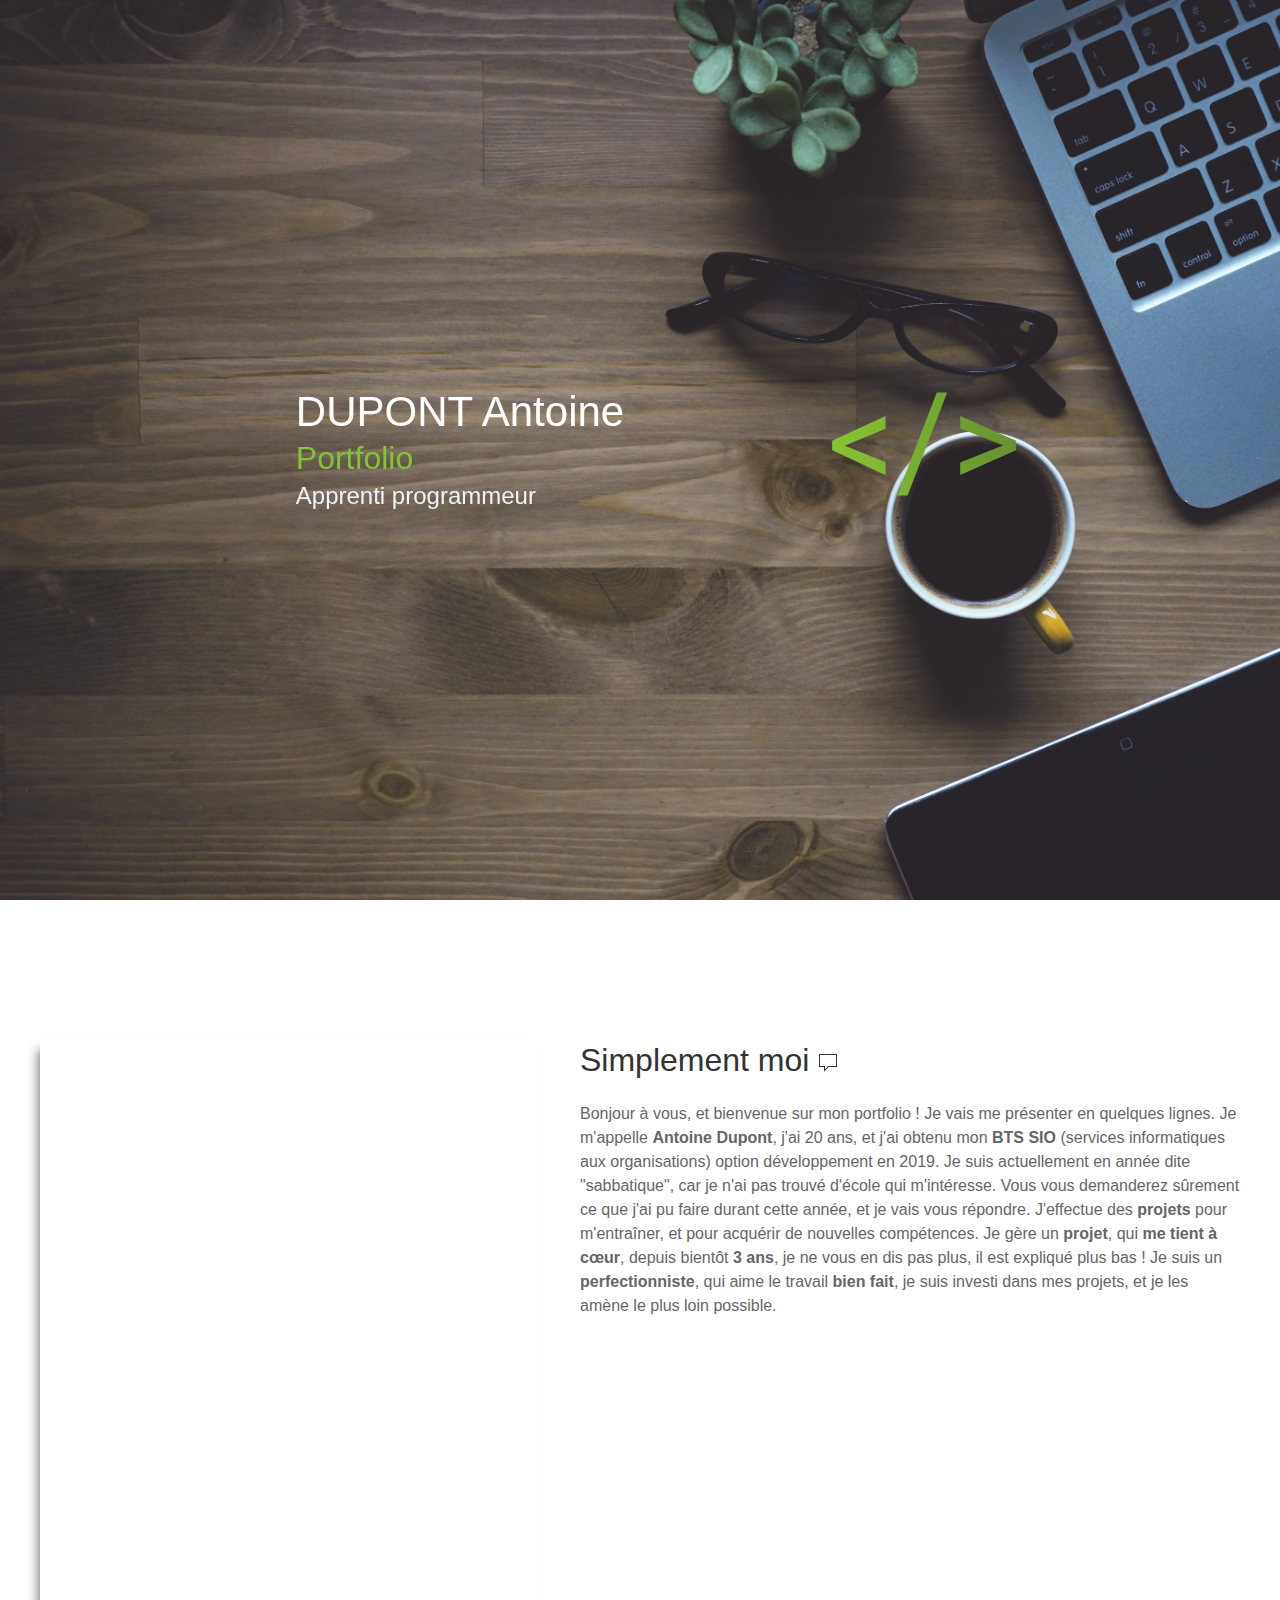
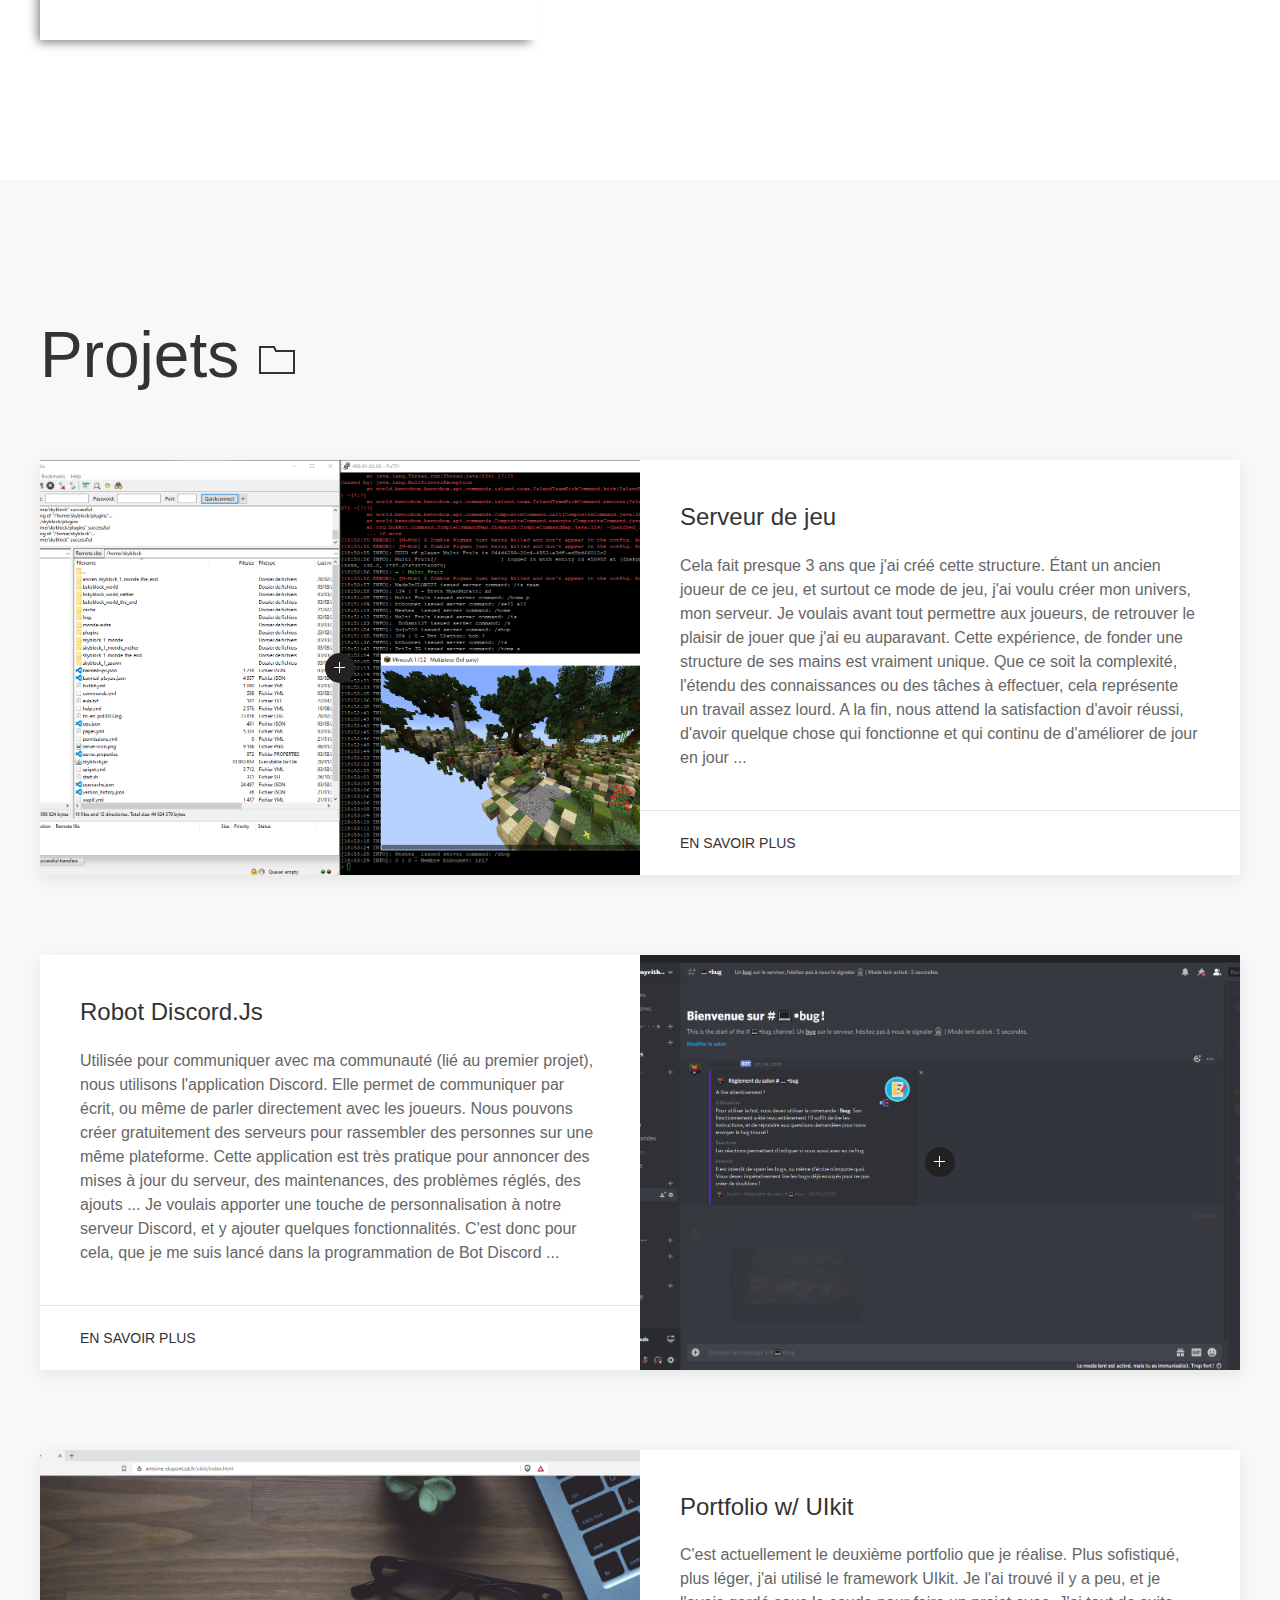
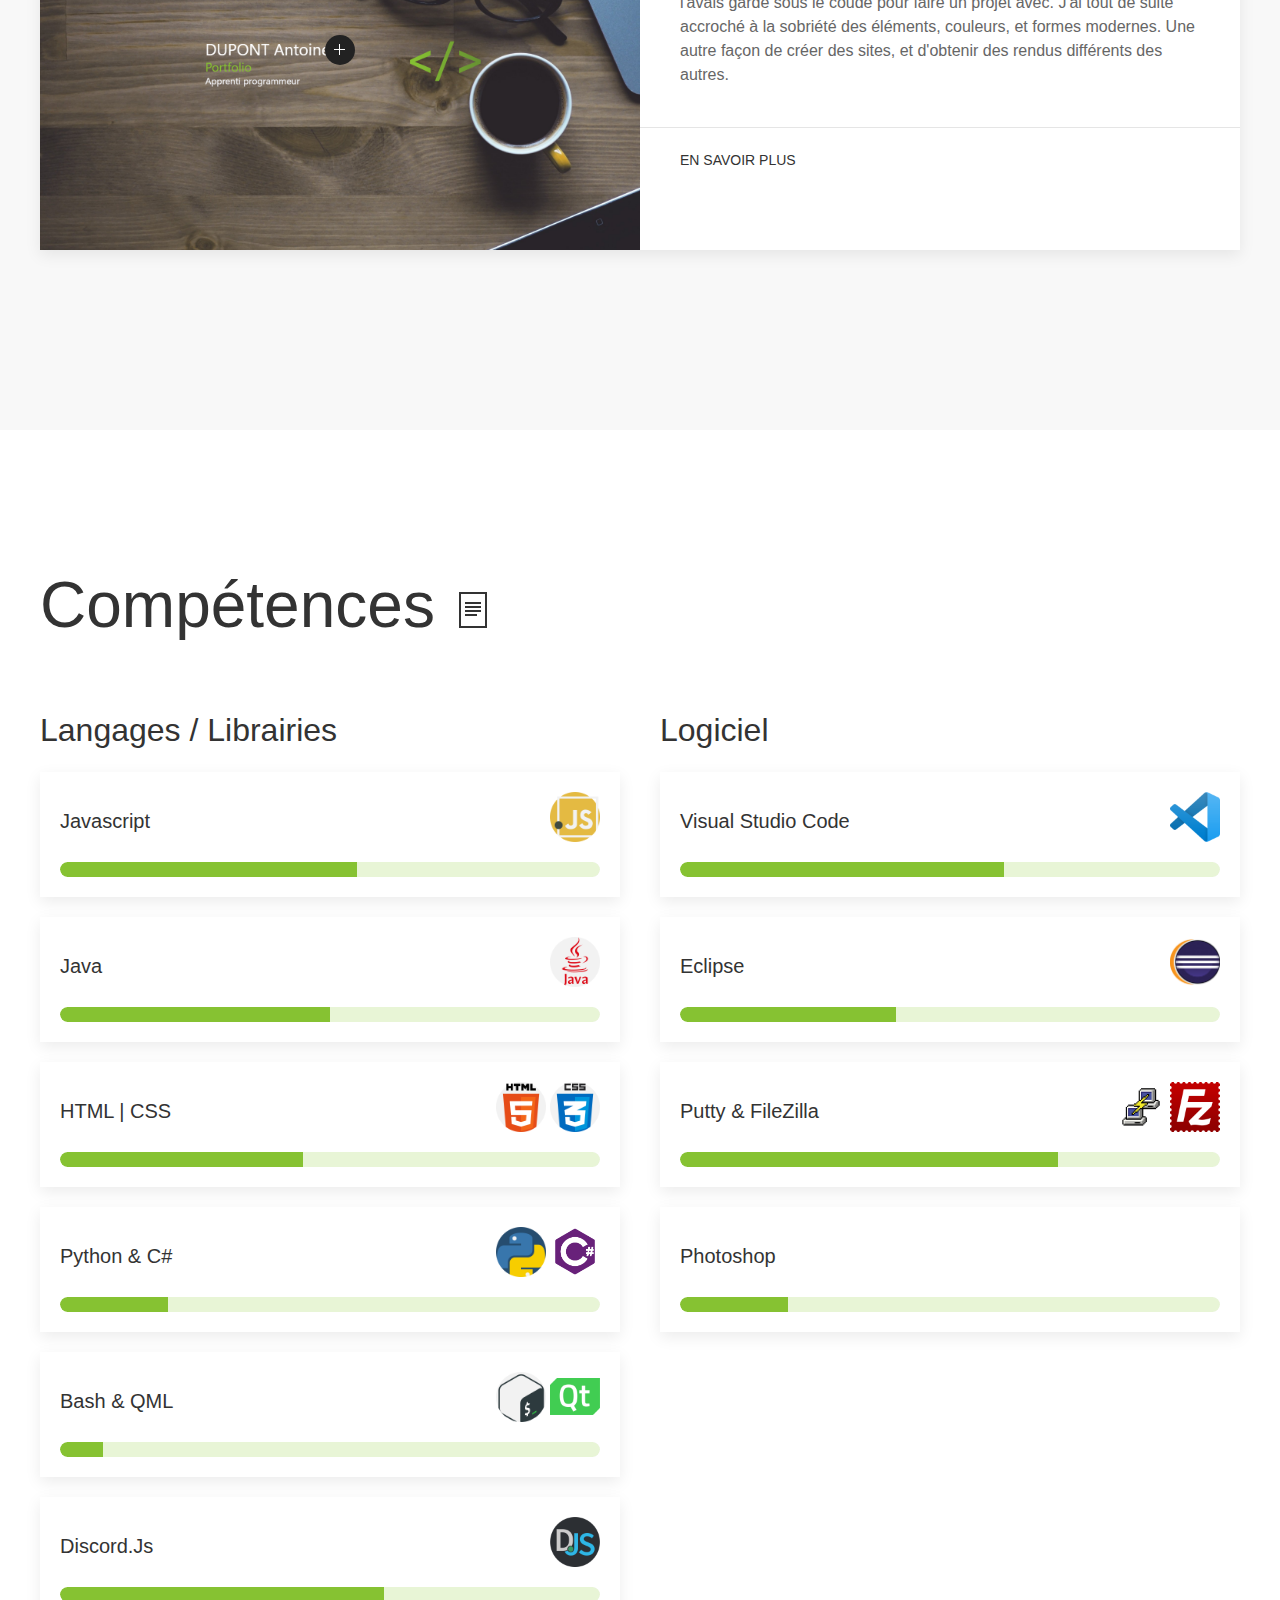
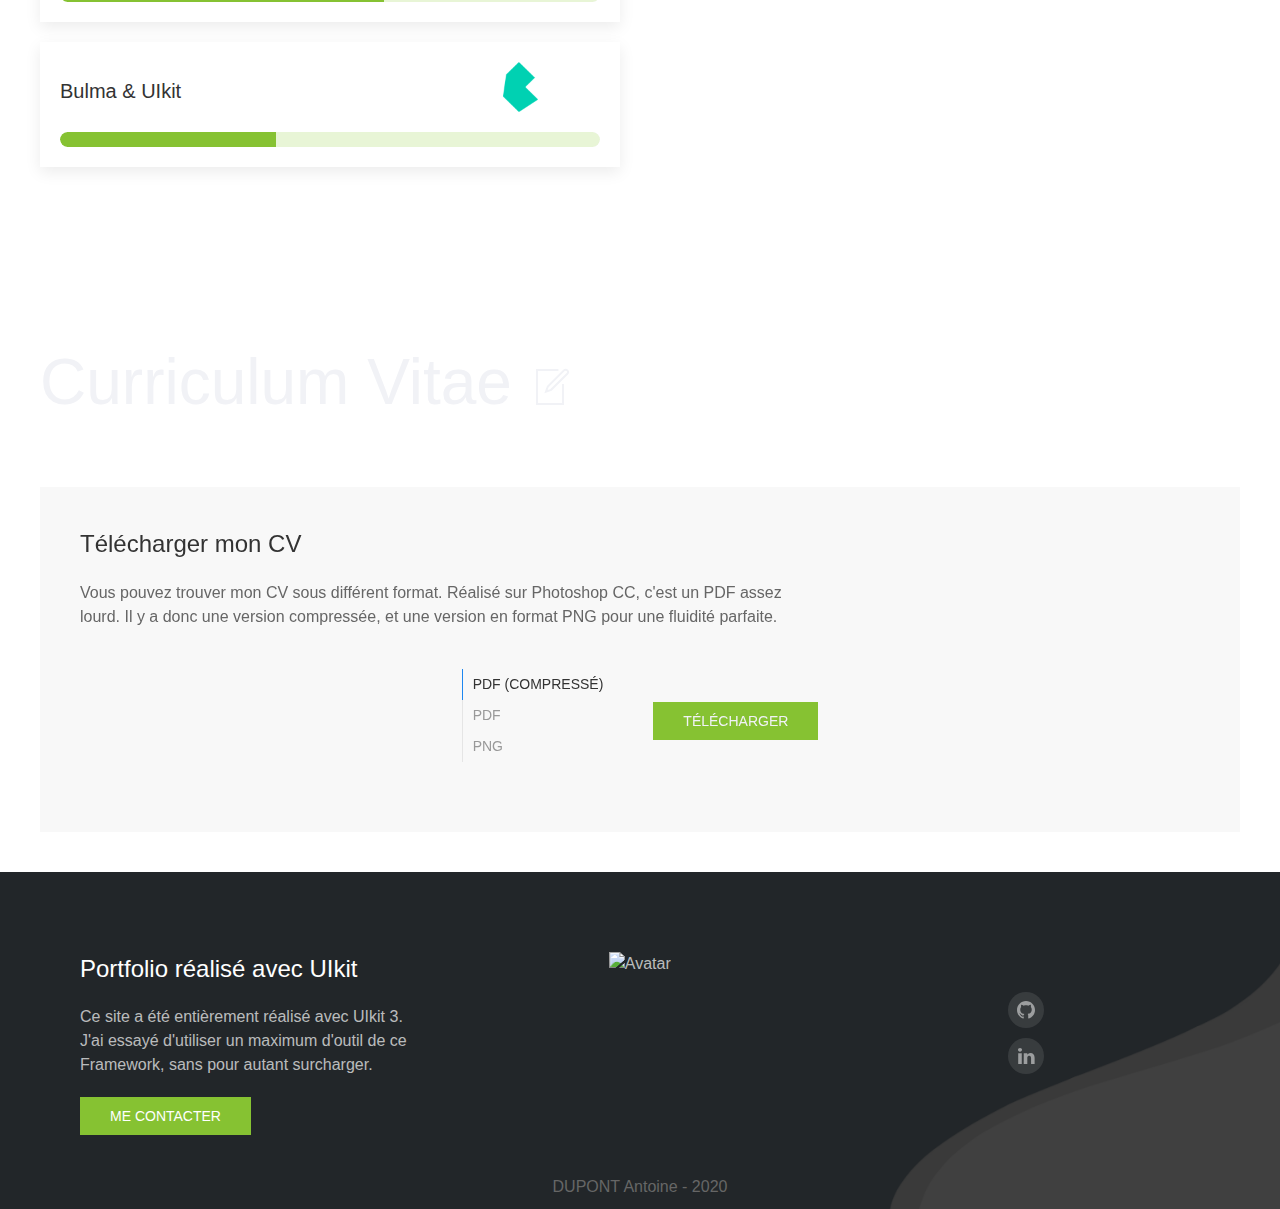
==== commit 2fa205cc: "Adding content and slider. We can now click on project image to see a bunch of image related" ====
--- a/index.html
+++ b/index.html
@@ -128,6 +128,8 @@
           <div class="uk-card uk-card-default uk-grid-collapse uk-child-width-1-2@s uk-margin" uk-grid>
             <div class="uk-card-media-left uk-cover-container">
               <img src="commun/projets/serveur-putty-filezila-mc.jpg" alt="" uk-cover>
+              <a class="uk-position-absolute uk-transform-center uk-box-shadow-hover-large" style="left: 50%; top: 50%"
+                href="#modal-slider-project-server" uk-marker uk-toggle></a>
               <canvas width="600" height="400"></canvas>
             </div>
             <div>
@@ -143,9 +145,9 @@
               </div>
               <div class="uk-card-footer">
 
-                <a class="uk-button uk-button-text" href="#modal-project-serveur" uk-toggle>En savoir plus</a>
-
-                <div id="modal-project-serveur" uk-modal>
+                <a class="uk-button uk-button-text" href="#modal-project-server" uk-toggle>En savoir plus</a>
+
+                <div id="modal-project-server" uk-modal>
                   <div class="uk-modal-dialog">
 
                     <button class="uk-modal-close-default" type="button" uk-close></button>
@@ -156,14 +158,11 @@
                     </div>
 
                     <div class="uk-modal-body" uk-overflow-auto>
-
-
                       <p>Pour monter ce serveur, j'ai dû apprendre comment cela fonctionnait, comment on pouvait le
                         personnaliser (via des plugins en Java), où trouver ces ressources, comment le rendre public et
                         bien d'autres choses. Passant d'un simple hébergement spécialisé, à un VPS, puis à un serveur
                         dédié, j'ai dû maîtriser de nouvelles compétences de gestion, de recherche, et de configuration.
                       </p>
-
                       <p>J'ai tout appris sur le tas, en tombant sur des problèmes, sur des erreurs ... J'ai dû me
                         débrouiller et dans tous les cas, je devais réussir et surmonter ces problèmes. J'ai appris à
                         faire des migrations d'un serveur à un autre, à gérer des entrées DNS (sous OVH), à installer un
@@ -183,6 +182,8 @@
                           style="background-image: url(img/techno/team.png);" uk-tooltip="Manager"></span>
                         <span class="uk-icon uk-icon-image size-up icon-changes"
                           style="background-image: url(img/techno/cog.png);" uk-tooltip="Configurer"></span>
+                        <span class="uk-icon uk-icon-image size-up icon-changes"
+                          style="background-image: url(img/techno/gnu-bash.png);" uk-tooltip="Bash"></span>
                       </div>
 
                     </div>
@@ -206,65 +207,11 @@
         <div class="uk-width-1-1  uk-margin-medium">
           <div class="uk-card uk-card-default uk-grid-collapse uk-child-width-1-2@s uk-margin" uk-grid>
             <div class="uk-flex-last@s uk-card-media-right uk-cover-container">
-              <img src="commun/projets/robot-discord-first-render.png" alt="" uk-cover>
+              <img src="commun/projets/myrith-bot/render-1.PNG" alt="" uk-cover>
               <a class="uk-position-absolute uk-transform-center uk-box-shadow-hover-large" style="left: 50%; top: 50%"
                 href="#modal-slider-project-discord-bot" uk-marker uk-toggle></a>
 
-              <div id="modal-slider-project-discord-bot" uk-modal>
-                <div class="uk-slider-container uk-position-center" tab-index="-1">
-
-                  <div class="uk-position-relative uk-visible-toggle uk-light" uk-slider="center: true">
-
-                    <div class="uk-position-bottom ">
-                      <a href="" class="uk-icon-button uk-modal-close" uk-icon="close"></a>
-
-                    </div>
-
-                    <ul class="uk-slider-items uk-grid">
-                      <li class="uk-width-3-4">
-                        <div class="uk-panel">
-                          <img src="img/bg.jpg" alt="">
-                          <div class="uk-position-center uk-panel">
-                            <h1>Code classement</h1>
-                          </div>
-                        </div>
-                      </li>
-                      <li class="uk-width-3-4">
-                        <div class="uk-panel">
-                          <img src="img/bg.jpg" alt="">
-                          <div class="uk-position-center uk-panel">
-                            <h1>Rendu classement</h1>
-                          </div>
-                        </div>
-                      </li>
-                      <li class="uk-width-3-4">
-                        <div class="uk-panel">
-                          <img src="img/bg.jpg" alt="">
-                          <div class="uk-position-center uk-panel">
-                            <h1>Code réglement</h1>
-                          </div>
-                        </div>
-                      </li>
-                      <li class="uk-width-3-4">
-                        <div class="uk-panel">
-                          <img src="img/bg.jpg" alt="">
-                          <div class="uk-position-center uk-panel">
-                            <h1>Rendu réglement</h1>
-                          </div>
-                        </div>
-                      </li>
-                    </ul>
-
-                    <a class="uk-position-center-left uk-position-small uk-hidden-hover" href="#" uk-slidenav-previous
-                      uk-slider-item="previous"></a>
-                    <a class="uk-position-center-right uk-position-small uk-hidden-hover" href="#" uk-slidenav-next
-                      uk-slider-item="next"></a>
-
-
-                  </div>
-                </div>
-
-              </div>
+
               <canvas width="600" height="400"></canvas>
             </div>
 
@@ -336,7 +283,9 @@
         <div class="uk-width-1-1 uk-margin-medium">
           <div class="uk-card uk-card-default uk-grid-collapse uk-child-width-1-2@s uk-margin" uk-grid>
             <div class="uk-card-media-left uk-cover-container">
-              <img src="commun/projets/portfolio-uikit.png" alt="" uk-cover>
+              <img src="commun/projets/uikit/pp.PNG" alt="" uk-cover>
+              <a class="uk-position-absolute uk-transform-center uk-box-shadow-hover-large" style="left: 50%; top: 50%"
+                href="#modal-slider-project-uikit" uk-marker uk-toggle></a>
               <canvas width="600" height="400"></canvas>
             </div>
             <div>
@@ -681,7 +630,7 @@
 
 
   <!-- contact -->
-  <div class="uk-section-small uk-background-cover" style="background-image: url(../img/test.png);" id="contact">
+  <div class="uk-section-small uk-background-cover" style="background-image: url(../img/footer.png);" id="contact">
     <div class="uk-container uk-container-expand@s">
 
 
@@ -703,9 +652,9 @@
           <div class="uk-text-center">
             <ul class="uk-padding" style="list-style-type: none;">
               <li><a href="https://github.com/BoBsmil3Y" class="uk-icon-button uk-margin-small-bottom" uk-icon="github"
-                  id="github"></a> </li>
-              <li><a href="https://fr.linkedin.com/in/antoine-dupont-zd-fr"
-                  class="uk-icon-button uk-margin-small-bottom" uk-icon="linkedin" id="linkedin"></a></li>
+                  id="github"></a></li>
+              <li></li><a href="https://fr.linkedin.com/in/antoine-dupont-zd-fr"
+                class="uk-icon-button uk-margin-small-bottom" uk-icon="linkedin" id="linkedin"></a></li>
             </ul>
 
           </div>
@@ -719,8 +668,262 @@
       </div>
     </div>
   </div>
+  <!-- Resume -->
+
+
+  <!-- Modals -->
+  <div id="all-modal">
+
+    <!-- Modal Server -->
+    <div id="modal-slider-project-server" uk-modal>
+      <div class="uk-container-large uk-align-center">
+        <div class="uk-position-relative  uk-visible-toggle uk-light" tabindex="-1" uk-slideshow>
+          <ul class="uk-slideshow-items">
+
+            <li>
+              <img data-src="/commun/projets/serveur/code-1.PNG" width="1920" height="1080" alt="" uk-cover
+                uk-img="target: !.uk-slideshow-items">
+              <div class="uk-position-bottom-right uk-padding-large">
+                <div class="uk-card uk-card-default uk-card-body uk-width-medium">
+                  <h3 class="uk-card-title">Restart (code)</h3>
+                  <p>Redémarre tous les serveurs dans des screens détachés. Ils porteront le nom de leur dossier. Si un
+                    screen existe déjà, il ne le créé pas (dans le cas où j'exécute le script pour redémarrer seulement
+                    une partie des screens).</p>
+                  <p>1/5</p>
+                </div>
+              </div>
+            </li>
+            <li>
+              <img data-src="/commun/projets/serveur/code-2.PNG" width="1920" height="1080" alt="" uk-cover
+                uk-img="target: !.uk-slideshow-items">
+              <div class="uk-position-bottom-right uk-padding-large">
+                <div class="uk-card uk-card-default uk-card-body uk-width-medium">
+                  <h3 class="uk-card-title">Stop and save (code)</h3>
+                  <p>Permet de prévenir les joueurs connectés que le serveur va redémarrer. Le serveur passe en
+                    maintenance, se sauvegarde et s'éteins. Aucun joueur ne peut rejoindre tant que la sauvegarde n'est
+                    pas effectué, ni le redémarrage.</p>
+                  <p>2/5</p>
+                </div>
+              </div>
+            </li>
+            <li>
+              <img data-src="/commun/projets/serveur/htop.PNG" width="1920" height="1080" alt="" uk-cover
+                uk-img="target: !.uk-slideshow-items">
+              <div class="uk-position-bottom-right uk-padding-large">
+                <div class="uk-card uk-card-default uk-card-body uk-width-large">
+                  <h3 class="uk-card-title">HTOP</h3>
+                  <p>Outil open source sous Linux pour visualiser les threads du processeurs, la ram, et le swap
+                    utilisés en temps réél.</p>
+                  <p>3/5</p>
+                </div>
+              </div>
+            </li>
+            <li>
+              <img data-src="/commun/projets/serveur/file-zilla.PNG" width="1920" height="1080" alt="" uk-cover
+                uk-img="target: !.uk-slideshow-items">
+              <div class="uk-position-bottom-left uk-padding-large">
+                <div class="uk-card uk-card-secondary uk-card-hover uk-card-body uk-light uk-width-medium">
+                  <h3 class="uk-card-title">FileZilla</h3>
+                  <p>Logiciel que j'utilise au quotidien pour transférer / éditer des fichers sur mon serveur dédié.</p>
+                  <p>4/5</p>
+                </div>
+              </div>
+            </li>
+            <li>
+              <img data-src="/commun/projets/serveur/mineweb.PNG" width="1920" height="1080" alt="" uk-cover
+                uk-img="target: !.uk-slideshow-items">
+              <div class="uk-position-bottom-left uk-padding-large">
+                <div class="uk-card uk-card-secondary uk-card-hover uk-card-body uk-light uk-width-large">
+                  <h3 class=" uk-card-title">CMS MineWeb</h3>
+                  <p>J'utilise ce CMS depuis environ 2 ans et demi. Très complet et très pratique, il est rapide à
+                    mettre en place. Il a été passé en open-source par son créateur il y a environ 1 an.</p>
+                  <p>5/5</p>
+                </div>
+              </div>
+            </li>
+
+          </ul>
+
+          <a class="uk-position-center-left uk-position-small uk-hidden-hover" href="#" uk-slidenav-previous
+            uk-slideshow-item="previous"></a>
+          <a class="uk-position-center-right uk-position-small uk-hidden-hover" href="#" uk-slidenav-next
+            uk-slideshow-item="next"></a>
+          <button
+            class="uk-position-bottom-center uk-position-small uk-button uk-button-small uk-button-danger uk-modal-close"
+            type="button">Fermer</button>
+
+        </div>
+      </div>
+    </div>
+    <!-- Modal Server -->
+
+    <!-- Modal Discord bot -->
+    <div id="modal-slider-project-discord-bot" uk-modal>
+      <div class="uk-container-large uk-align-center">
+        <div class="uk-position-relative  uk-visible-toggle uk-light" tabindex="-1" uk-slideshow>
+          <ul class="uk-slideshow-items">
+
+            <li>
+              <img data-src="/commun/projets/myrith-bot/code-1.PNG" width="1920" height="1080" alt="" uk-cover
+                uk-img="target: !.uk-slideshow-items">
+              <div class="uk-position-bottom-right uk-padding-large">
+                <div class="uk-card uk-card-default uk-card-body">
+                  <h3 class="uk-card-title">#Candidature (code)</h3>
+                  <p>Slider 1/6</p>
+                </div>
+              </div>
+            </li>
+            <li>
+              <img data-src="/commun/projets/myrith-bot/render-3.PNG" width="1920" height="1080" alt="" uk-cover
+                uk-img="target: !.uk-slideshow-items">
+              <div class="uk-position-bottom-right uk-padding-large">
+                <div class="uk-card uk-card-secondary uk-card-hover uk-card-body uk-light">
+                  <h3 class="uk-card-title">#Candidature (rendu)</h3>
+                  <p>Slider 2/6</p>
+                </div>
+              </div>
+            </li>
+            <li>
+              <img data-src="/commun/projets/myrith-bot/code-2.PNG" width="1920" height="1080" alt="" uk-cover
+                uk-img="target: !.uk-slideshow-items">
+              <div class="uk-position-bottom-right uk-padding-large">
+                <div class="uk-card uk-card-default uk-card-body">
+                  <h3 class="uk-card-title">#First (code)</h3>
+                  <p>Slider 3/6</p>
+                </div>
+              </div>
+            </li>
+            <li>
+              <img data-src="/commun/projets/myrith-bot/render-2.PNG" width="1920" height="1080" alt="" uk-cover
+                uk-img="target: !.uk-slideshow-items">
+              <div class="uk-position-bottom-right uk-padding-large">
+                <div class="uk-card uk-card-secondary uk-card-hover uk-card-body uk-light">
+                  <h3 class="uk-card-title">#First (rendu)</h3>
+                  <p>Slider 4/6</p>
+                </div>
+              </div>
+            </li>
+            <li>
+              <img data-src="/commun/projets/myrith-bot/code-3.PNG" width="1920" height="1080" alt="" uk-cover
+                uk-img="target: !.uk-slideshow-items">
+              <div class="uk-position-bottom-right uk-padding-large">
+                <div class="uk-card uk-card-default uk-card-body">
+                  <h3 class="uk-card-title">#Réglement (code)</h3>
+                  <p>Slider 5/6</p>
+                </div>
+              </div>
+            </li>
+            <li>
+              <img data-src="/commun/projets/myrith-bot/render-1.PNG" width="1920" height="1080" alt="" uk-cover
+                uk-img="target: !.uk-slideshow-items">
+              <div class="uk-position-bottom-right uk-padding-large">
+                <div class="uk-card uk-card-secondary uk-card-hover uk-card-body uk-light">
+                  <h3 class="uk-card-title">#Réglement (rendu)</h3>
+                  <p>Slider 6/6</p>
+                </div>
+              </div>
+            </li>
+
+          </ul>
+
+          <a class="uk-position-center-left uk-position-small uk-hidden-hover" href="#" uk-slidenav-previous
+            uk-slideshow-item="previous"></a>
+          <a class="uk-position-center-right uk-position-small uk-hidden-hover" href="#" uk-slidenav-next
+            uk-slideshow-item="next"></a>
+          <button
+            class="uk-position-bottom-center uk-position-small uk-button uk-button-small uk-button-danger uk-modal-close"
+            type="button">Fermer</button>
+
+        </div>
+      </div>
+    </div>
+    <!-- Modal Discord bot -->
+
+    <!-- Modal UIkit -->
+    <div id="modal-slider-project-uikit" uk-modal>
+      <div class="uk-container-large uk-align-center">
+        <div class="uk-position-relative  uk-visible-toggle uk-light" tabindex="-1" uk-slideshow>
+          <ul class="uk-slideshow-items">
+
+            <li>
+              <img data-src="/commun/projets/uikit/code-1.PNG" width="1920" height="1080" alt="" uk-cover
+                uk-img="target: !.uk-slideshow-items">
+              <div class="uk-position-bottom-right uk-padding-large">
+                <div class="uk-card uk-card-default uk-card-body">
+                  <h3 class="uk-card-title">#Présentation (code)</h3>
+                  <p>Slider 1/6</p>
+                </div>
+              </div>
+            </li>
+            <li>
+              <img data-src="/commun/projets/uikit/render-1.PNG" width="1920" height="1080" alt="" uk-cover
+                uk-img="target: !.uk-slideshow-items">
+              <div class="uk-position-bottom-right uk-padding-large">
+                <div class="uk-card uk-card-secondary uk-card-hover uk-card-body uk-light">
+                  <h3 class="uk-card-title">#Présentation (rendu)</h3>
+                  <p>Slider 2/6</p>
+                </div>
+              </div>
+            </li>
+            <li>
+              <img data-src="/commun/projets/uikit/code-2.PNG" width="1920" height="1080" alt="" uk-cover
+                uk-img="target: !.uk-slideshow-items">
+              <div class="uk-position-bottom-right uk-padding-large">
+                <div class="uk-card uk-card-default uk-card-body">
+                  <h3 class="uk-card-title">#Modal (code)</h3>
+                  <p><i class="fab fa-transporter-3"></i>3/6</p>
+                </div>
+              </div>
+            </li>
+            <li>
+              <img data-src="/commun/projets/uikit/render-2.PNG" width="1920" height="1080" alt="" uk-cover
+                uk-img="target: !.uk-slideshow-items">
+              <div class="uk-position-bottom-right uk-padding-large">
+                <div class="uk-card uk-card-secondary uk-card-hover uk-card-body uk-light">
+                  <h3 class="uk-card-title">#Modal (rendu)</h3>
+                  <p>Slider 4/6</p>
+                </div>
+              </div>
+            </li>
+            <li>
+              <img data-src="/commun/projets/uikit/code-3.PNG" width="1920" height="1080" alt="" uk-cover
+                uk-img="target: !.uk-slideshow-items">
+              <div class="uk-position-bottom-right uk-padding-large">
+                <div class="uk-card uk-card-default uk-card-body">
+                  <h3 class="uk-card-title">#Compétences (code)</h3>
+                  <p>Slider 5/6</p>
+                </div>
+              </div>
+            </li>
+            <li>
+              <img data-src="/commun/projets/uikit/render-3.PNG" width="1920" height="1080" alt="" uk-cover
+                uk-img="target: !.uk-slideshow-items">
+              <div class="uk-position-bottom-right uk-padding-large">
+                <div class="uk-card uk-card-secondary uk-card-hover uk-card-body uk-light">
+                  <h3 class="uk-card-title">#Compétences (rendu)</h3>
+                  <p>Slider 6/6</p>
+                </div>
+              </div>
+            </li>
+
+          </ul>
+
+          <a class="uk-position-center-left uk-position-small uk-hidden-hover" href="#" uk-slidenav-previous
+            uk-slideshow-item="previous"></a>
+          <a class="uk-position-center-right uk-position-small uk-hidden-hover" href="#" uk-slidenav-next
+            uk-slideshow-item="next"></a>
+          <button
+            class="uk-position-bottom-center uk-position-small uk-button uk-button-small uk-button-danger uk-modal-close"
+            type="button">Fermer</button>
+
+        </div>
+      </div>
+    </div>
+    <!-- Modal UIkit -->
+
+
   </div>
-  <!-- Resume -->
+  <!-- Modals -->
 
 
   <!-- UIkit JS -->
--- a/css/style.css
+++ b/css/style.css
@@ -52,6 +52,14 @@
 span.icon-changes {
   margin-left: 15px;
   margin-bottom: 35px;
+  margin-top: 20px;
+}
+
+h1.green-color,
+h2.green-color,
+h3.green-color,
+h4.green-color {
+  color: #86C232;
 }
 
 /* Projects Row #2 */
@@ -86,21 +94,15 @@
 /* Resume Row #4 */
 
 /* Contact Row #5 */
-div#contact {
-  background-color: #222629;
+
+
+/* Contact Row #5 */
+
+
+::selection {
+  background: #86C232;
 }
 
-.circular--portrait {
-  position: relative;
-  width: 200px;
-  height: 200px;
-  overflow: hidden;
-  border-radius: 50%;
-}
-
-.circular--portrait img {
-  width: 100%;
-  height: auto;
-}
-
-/* Contact Row #5 */+::-moz-selection {
+  background: #86C232;
+}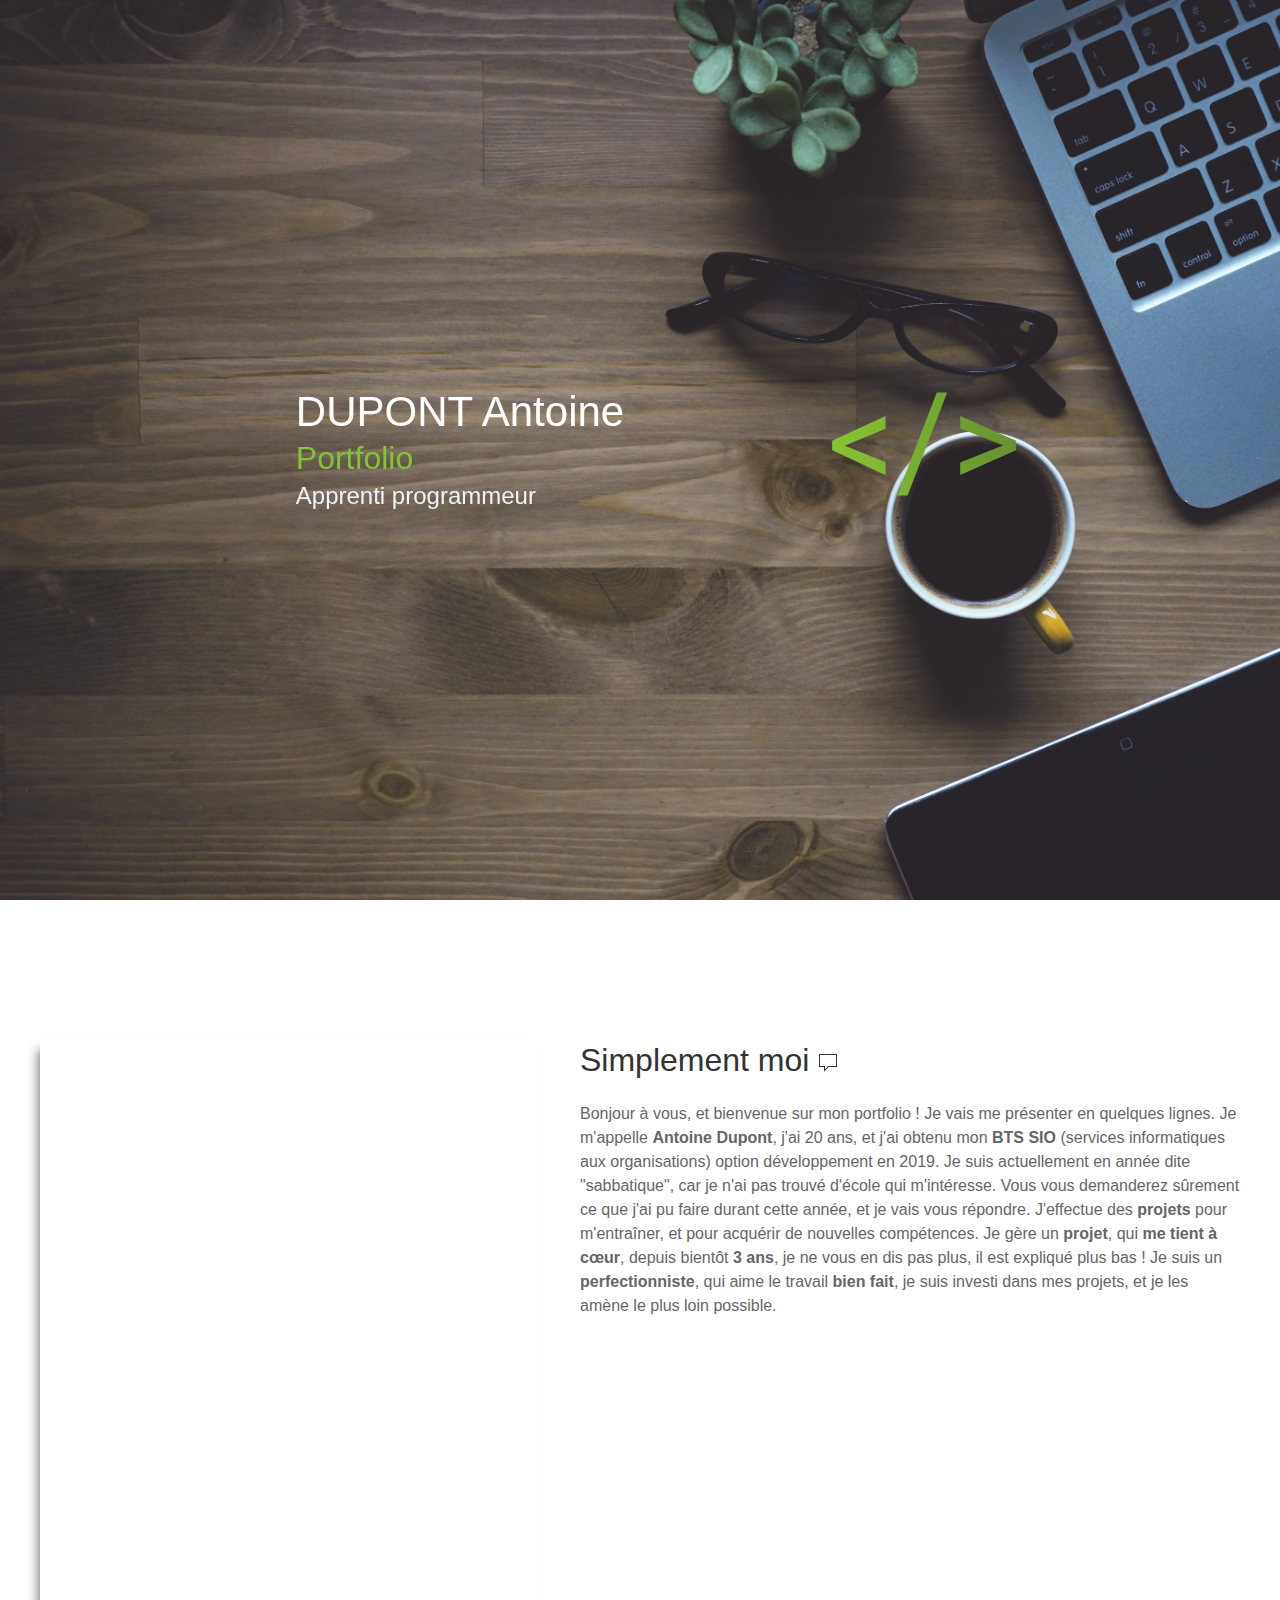
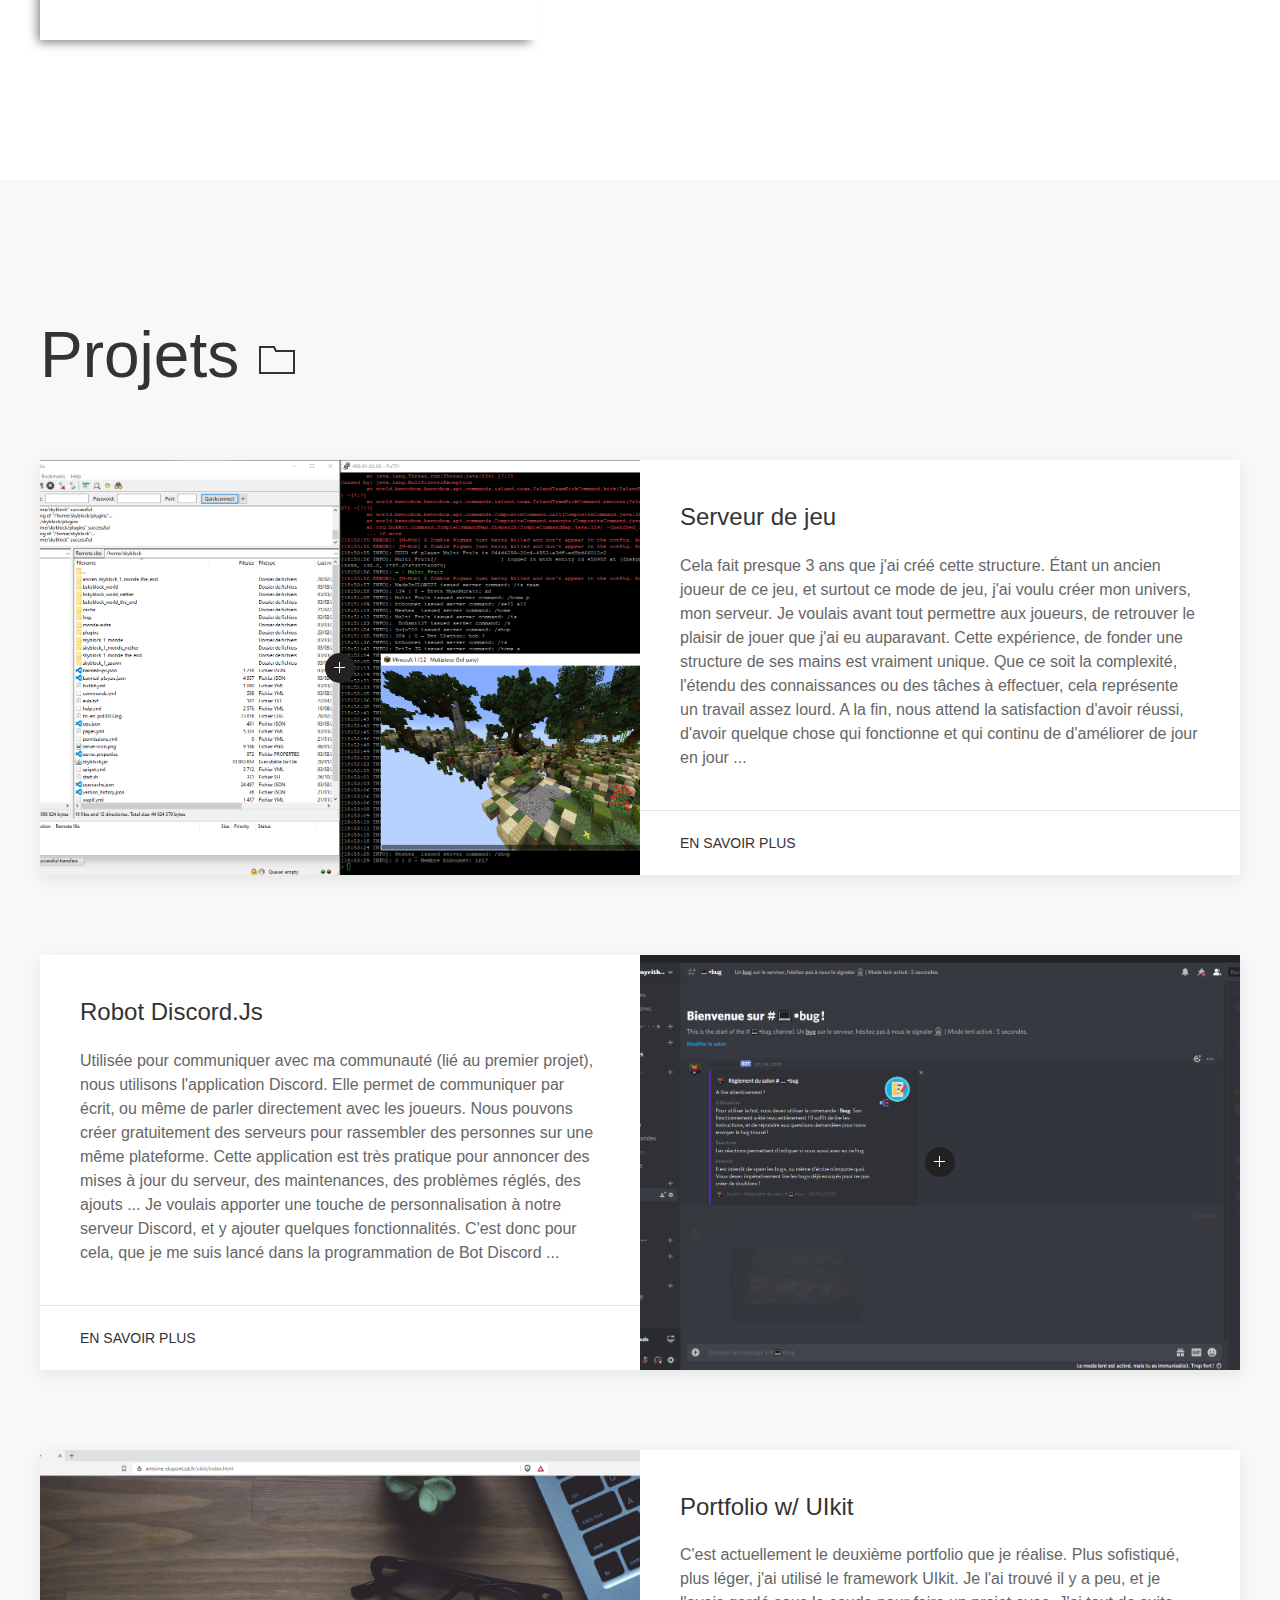
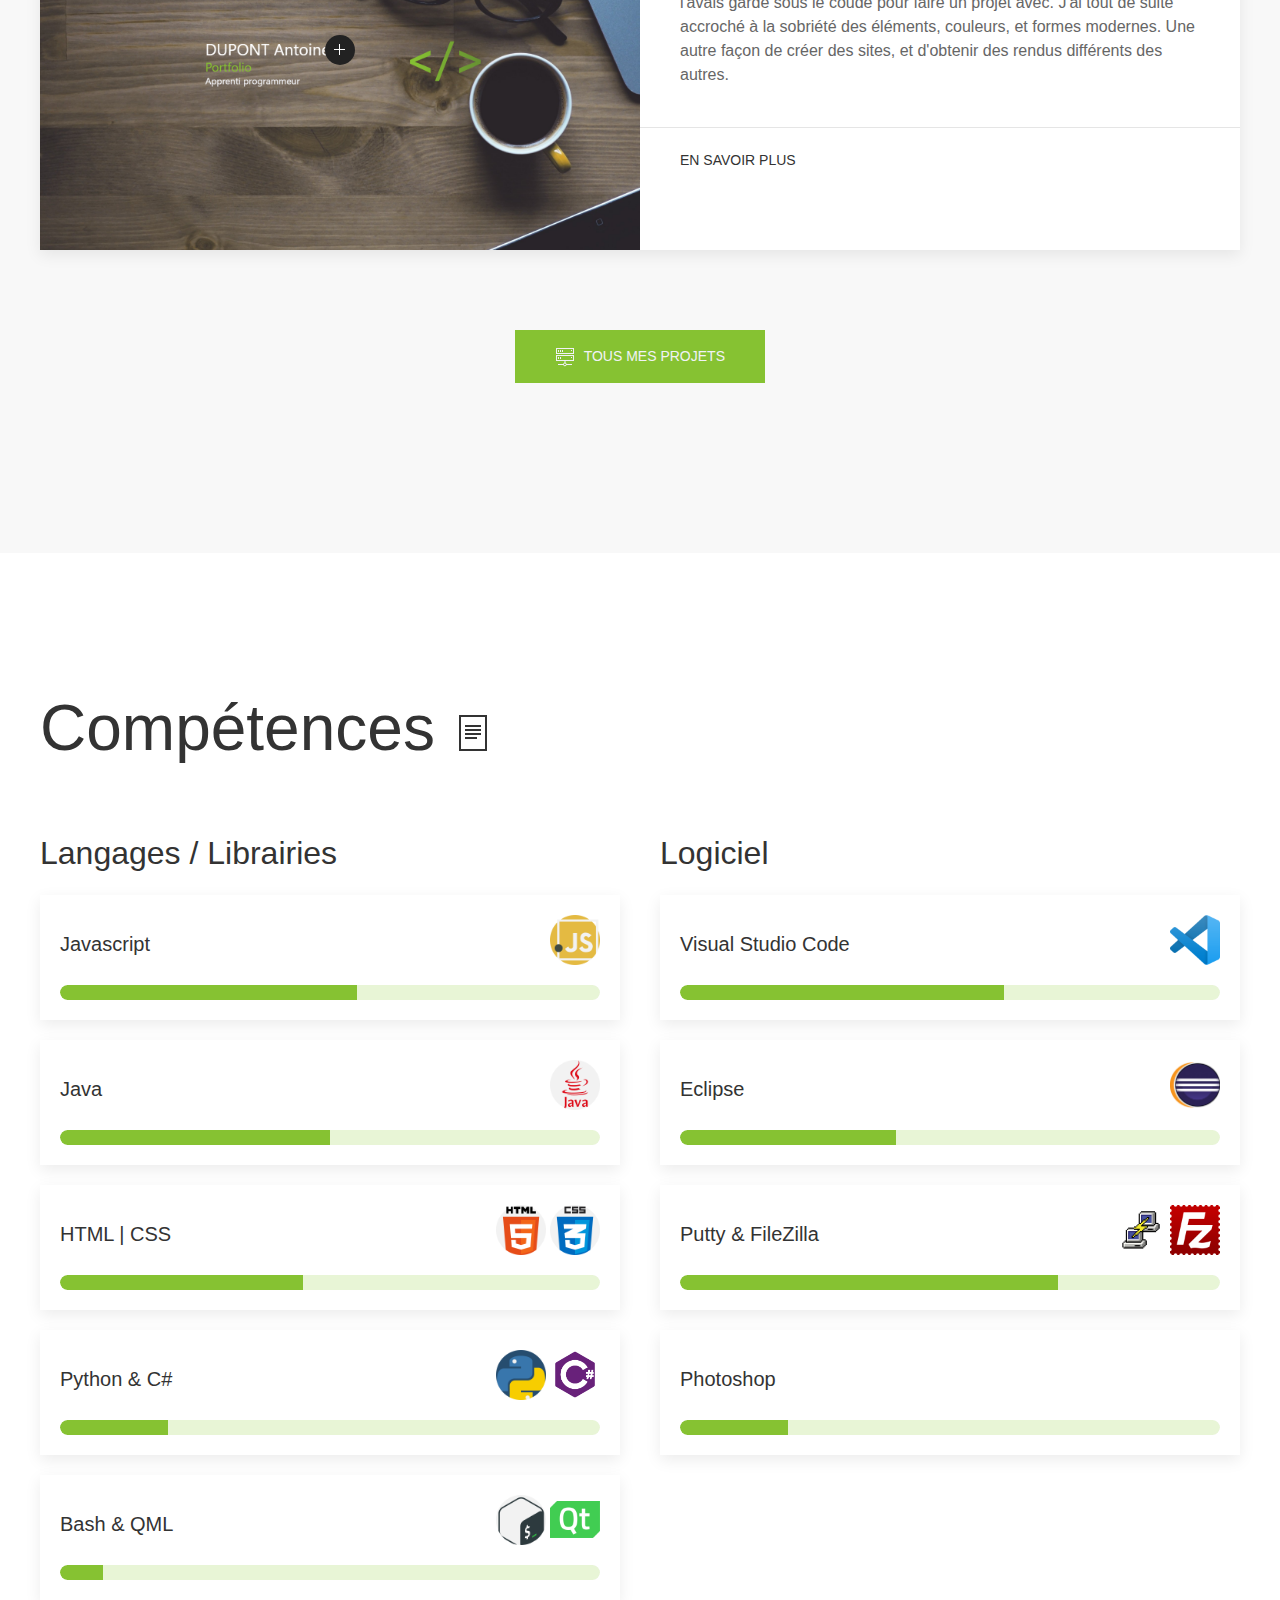
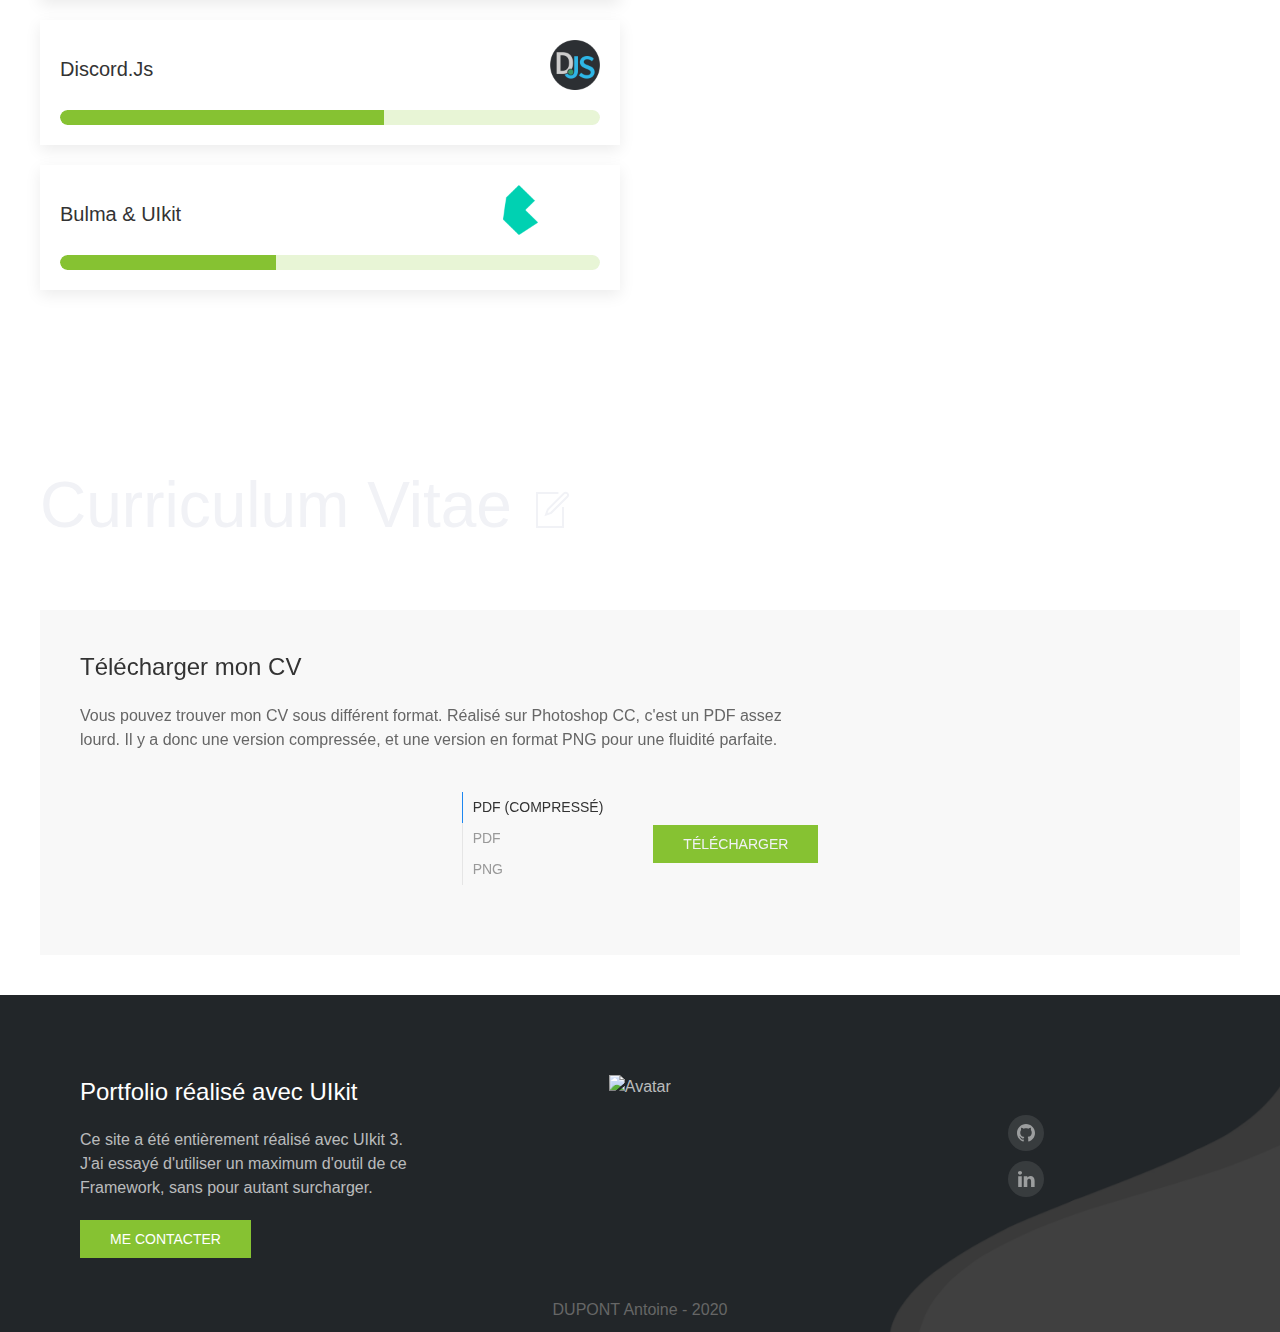
==== commit 3861267a: "Adding button to main page & Adding css projects page" ====
--- a/index.html
+++ b/index.html
@@ -350,7 +350,10 @@
           </div>
         </div>
 
-
+        <div class="uk-align-center">
+          <a href="projects.html"><button class="uk-button uk-button-large button-green"><span uk-icon="icon: server"
+                class="i-margin"></span> Tous mes projets</button></a>
+        </div>
       </div>
 
     </div>
@@ -651,10 +654,10 @@
 
           <div class="uk-text-center">
             <ul class="uk-padding" style="list-style-type: none;">
-              <li><a href="https://github.com/BoBsmil3Y" class="uk-icon-button uk-margin-small-bottom" uk-icon="github"
-                  id="github"></a></li>
-              <li></li><a href="https://fr.linkedin.com/in/antoine-dupont-zd-fr"
-                class="uk-icon-button uk-margin-small-bottom" uk-icon="linkedin" id="linkedin"></a></li>
+              <li><a href="https://github.com/BoBsmil3Y" target="_blank" class="uk-icon-button uk-margin-small-bottom"
+                  uk-icon="github" id="github"></a></li>
+              <li><a href="https://fr.linkedin.com/in/antoine-dupont-zd-fr" target="_blank"
+                  class="uk-icon-button uk-margin-small-bottom" uk-icon="linkedin" id="linkedin"></a></li>
             </ul>
 
           </div>
--- a/css/style.css
+++ b/css/style.css
@@ -95,6 +95,11 @@
 
 /* Contact Row #5 */
 
+span.i-margin {
+
+  padding-right: 5px;
+
+}
 
 /* Contact Row #5 */
 
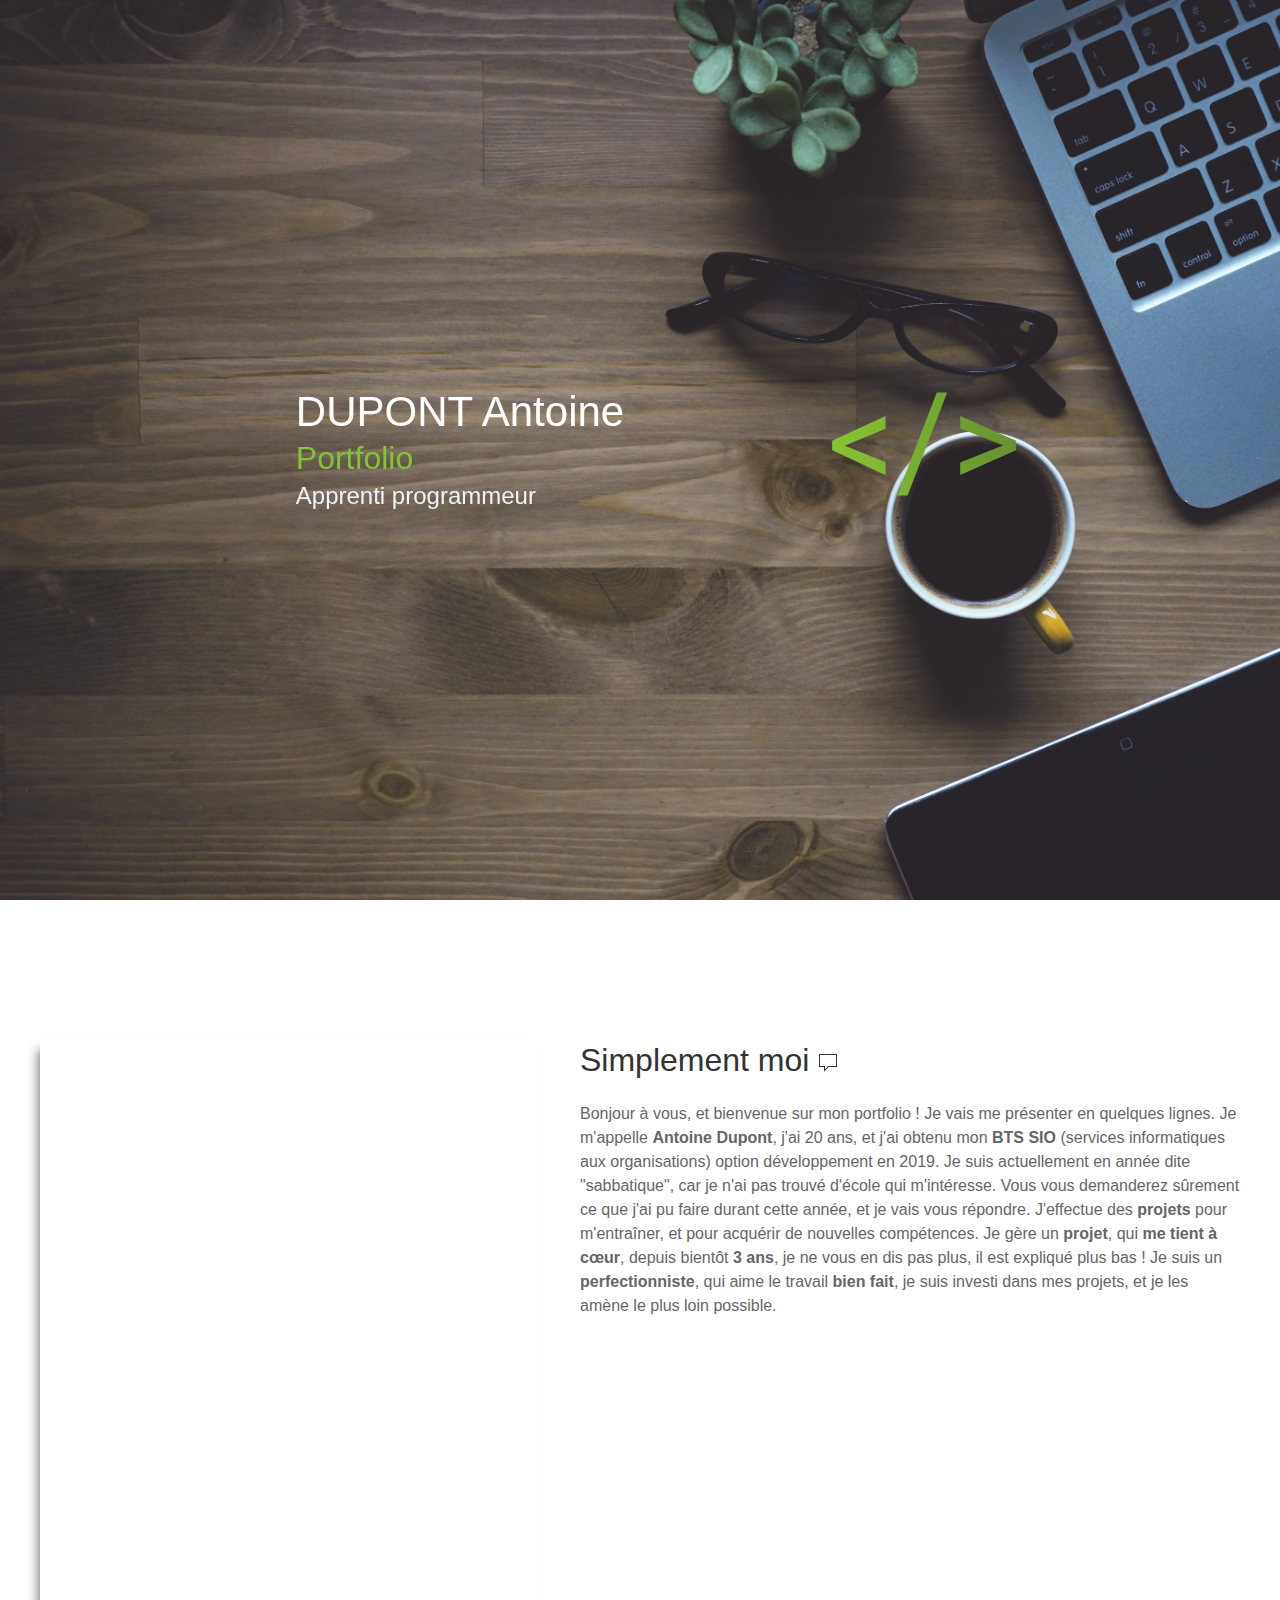
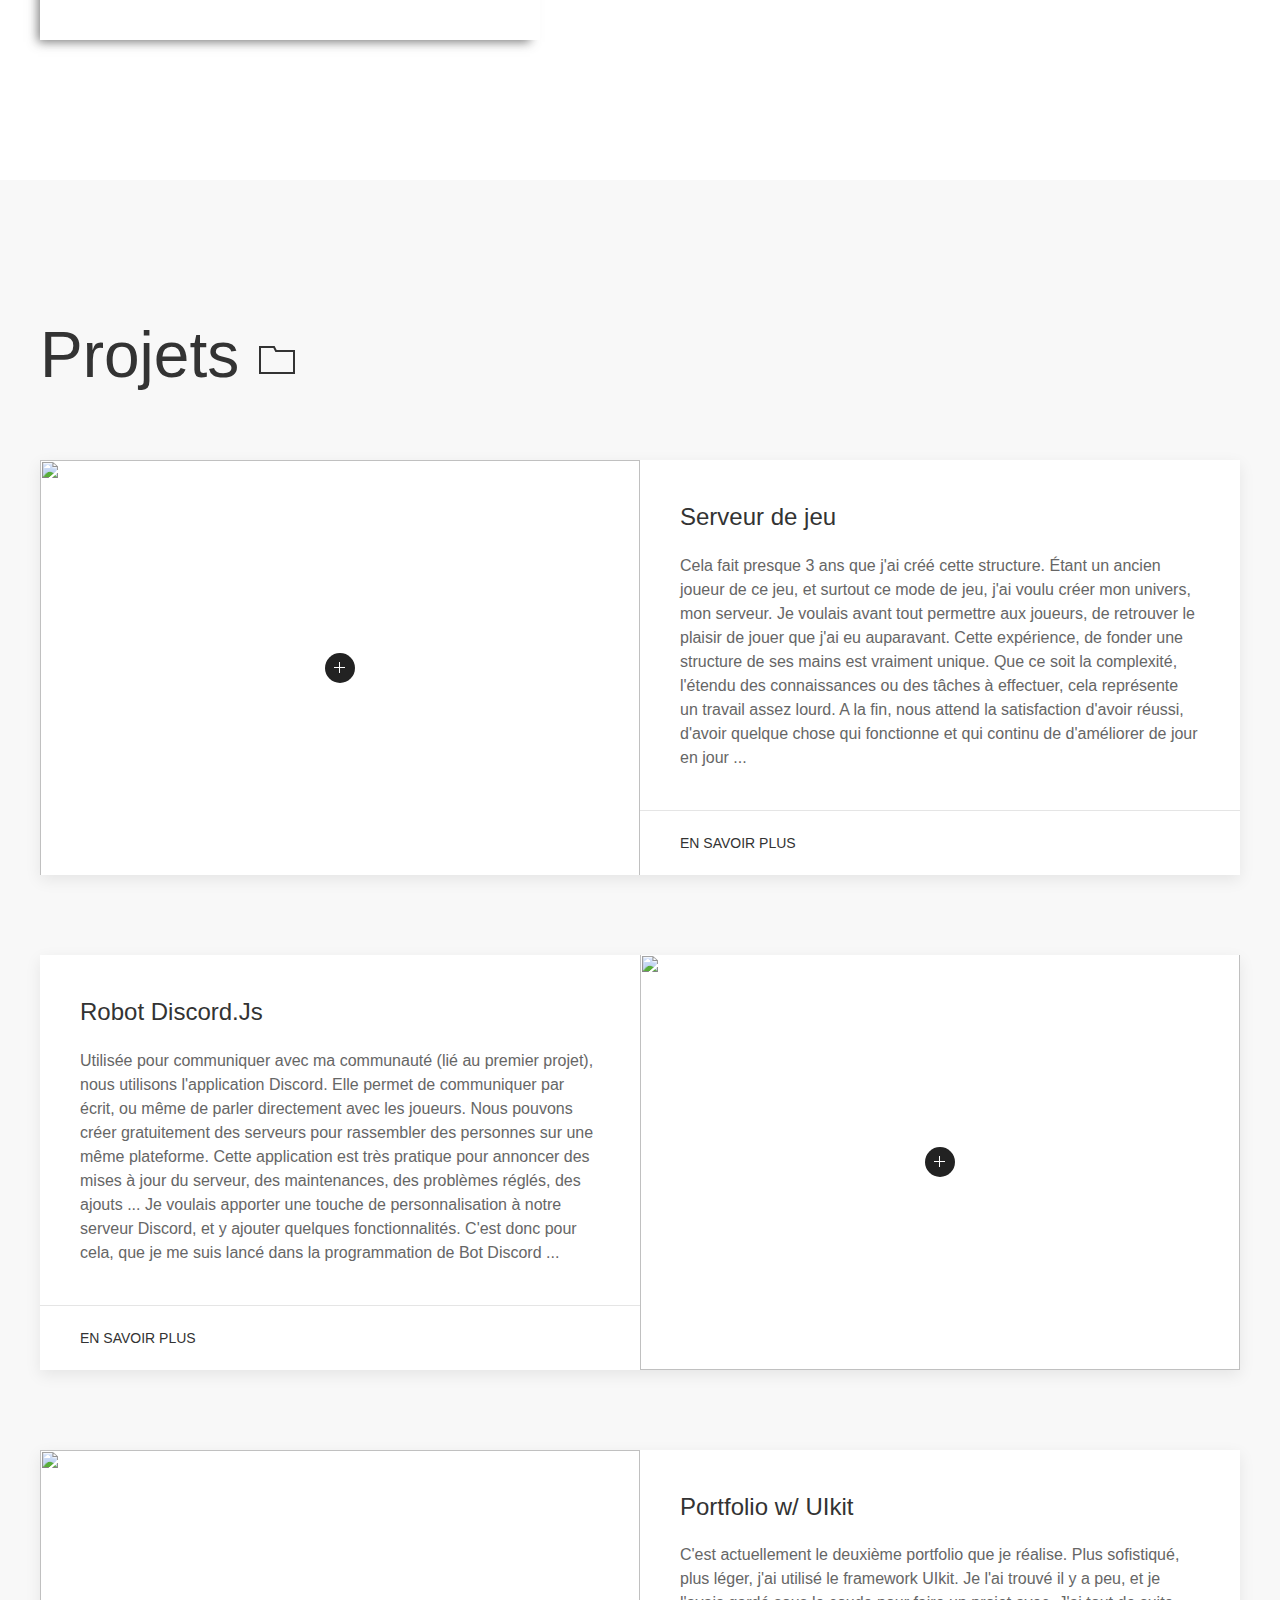
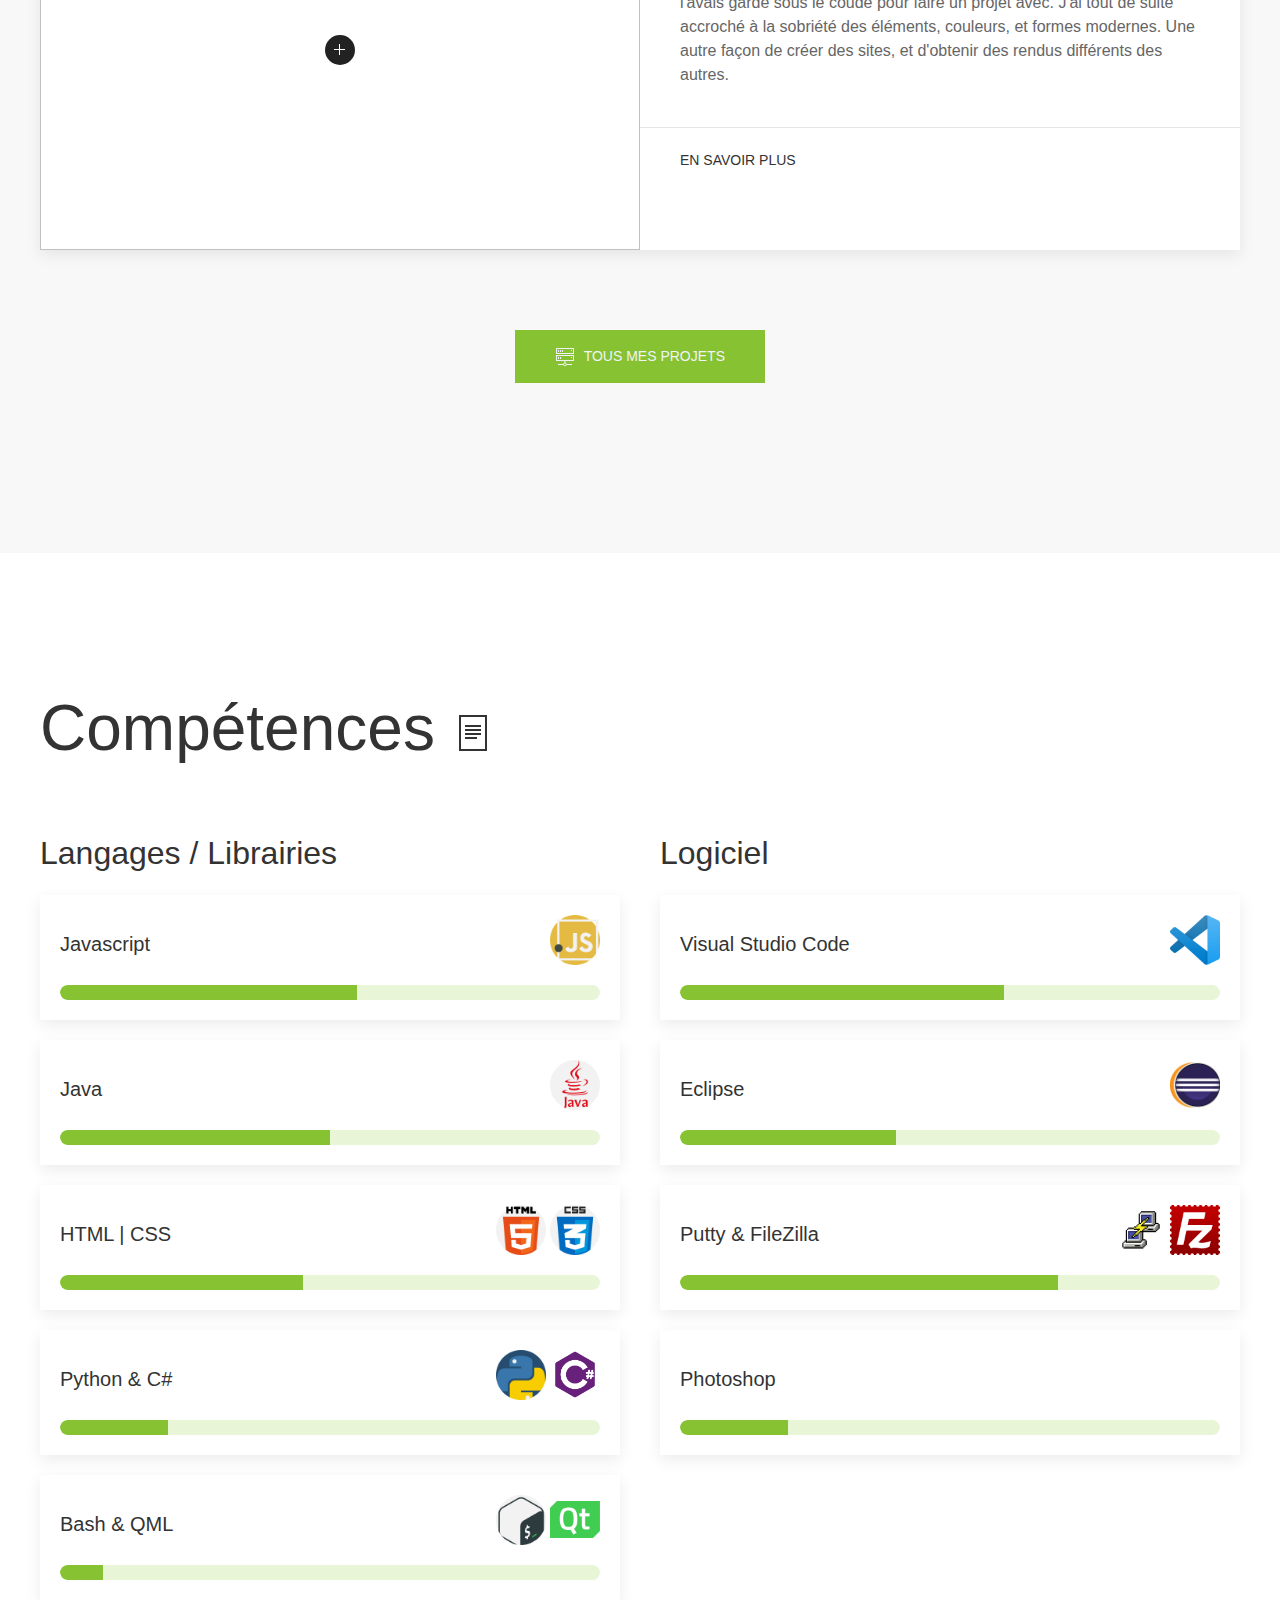
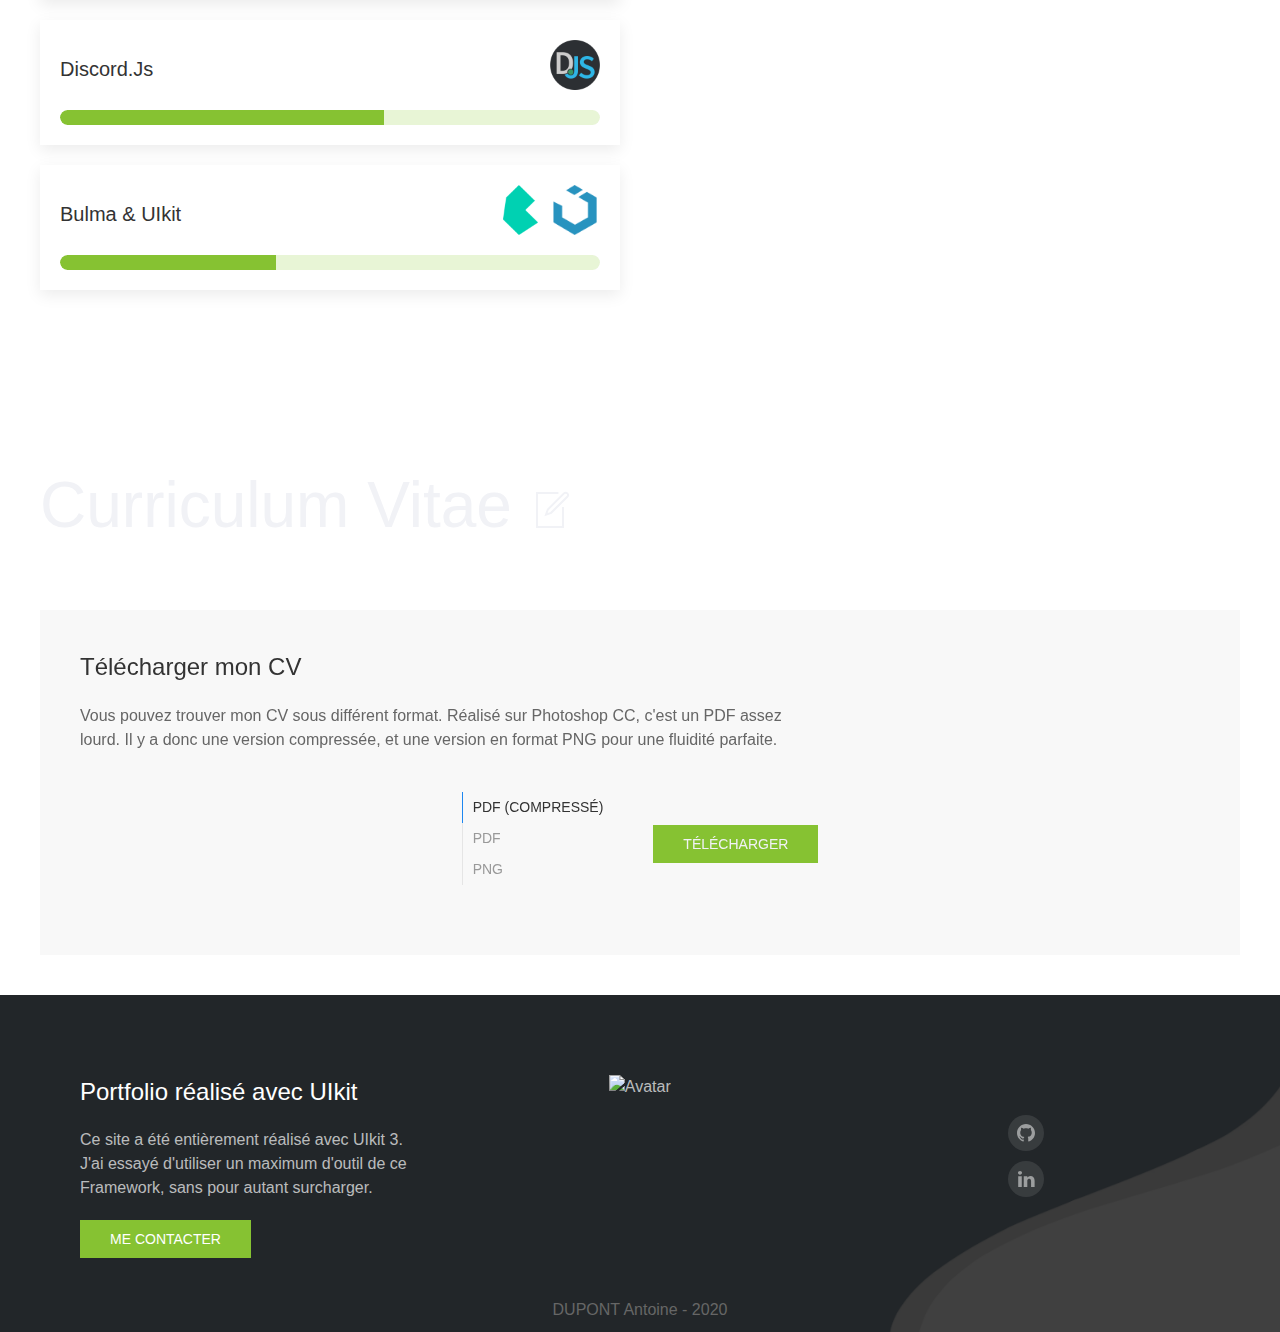
==== commit 9c5e8095: "Adapting code to server folder. Moving all items used in both portfolio to a common folder to optimi" ====
--- a/index.html
+++ b/index.html
@@ -90,8 +90,8 @@
         <!-- item # 1-->
         <div class="uk-width-auto@l uk-width-1-2@s">
           <div class="uk-text-center">
-            <img data-src="../commun/moi.jpg" class="img-shadow" sizes="(min-width: 400px) 400px, 500px" width="500"
-              height="600" alt="Image avec du code" uk-img>
+            <img data-src="https://antoine-dupont.zd.fr/commun/moi.jpg" class="img-shadow"
+              sizes="(min-width: 400px) 400px, 500px" width="500" height="600" alt="Une photographie de moi" uk-img>
           </div>
         </div>
 
@@ -127,7 +127,7 @@
         <div class="uk-width-1-1 uk-margin-medium">
           <div class="uk-card uk-card-default uk-grid-collapse uk-child-width-1-2@s uk-margin" uk-grid>
             <div class="uk-card-media-left uk-cover-container">
-              <img src="commun/projets/serveur-putty-filezila-mc.jpg" alt="" uk-cover>
+              <img src="https://antoine-dupont.zd.fr/commun/projets/serveur-putty-filezila-mc.jpg" alt="" uk-cover>
               <a class="uk-position-absolute uk-transform-center uk-box-shadow-hover-large" style="left: 50%; top: 50%"
                 href="#modal-slider-project-server" uk-marker uk-toggle></a>
               <canvas width="600" height="400"></canvas>
@@ -207,7 +207,7 @@
         <div class="uk-width-1-1  uk-margin-medium">
           <div class="uk-card uk-card-default uk-grid-collapse uk-child-width-1-2@s uk-margin" uk-grid>
             <div class="uk-flex-last@s uk-card-media-right uk-cover-container">
-              <img src="commun/projets/myrith-bot/render-1.PNG" alt="" uk-cover>
+              <img src="https://antoine-dupont.zd.fr/commun/projets/myrith-bot/render-1.png" alt="" uk-cover>
               <a class="uk-position-absolute uk-transform-center uk-box-shadow-hover-large" style="left: 50%; top: 50%"
                 href="#modal-slider-project-discord-bot" uk-marker uk-toggle></a>
 
@@ -283,7 +283,7 @@
         <div class="uk-width-1-1 uk-margin-medium">
           <div class="uk-card uk-card-default uk-grid-collapse uk-child-width-1-2@s uk-margin" uk-grid>
             <div class="uk-card-media-left uk-cover-container">
-              <img src="commun/projets/uikit/pp.PNG" alt="" uk-cover>
+              <img src="https://antoine-dupont.zd.fr/commun/projets/uikit/pp.png" alt="" uk-cover>
               <a class="uk-position-absolute uk-transform-center uk-box-shadow-hover-large" style="left: 50%; top: 50%"
                 href="#modal-slider-project-uikit" uk-marker uk-toggle></a>
               <canvas width="600" height="400"></canvas>
@@ -491,7 +491,7 @@
                   <div class="uk-width-1-2@l uk-text-right">
                     <span class="uk-icon uk-icon-image size-up" style="background-image: url(img/techno/bulma.png);"
                       uk-tooltip="Bulma"></span>
-                    <span class="uk-icon uk-icon-image size-up" style="background-image: url(img/techno/UIkit.png);"
+                    <span class="uk-icon uk-icon-image size-up" style="background-image: url(img/techno/uikit.png);"
                       uk-tooltip="UIkit"></span>
                   </div>
                 </div>
@@ -612,11 +612,16 @@
               </div>
               <div class="uk-width-expand@m uk-flex-center">
                 <ul id="component-resume-button" class="uk-switcher uk-text-center" style="padding-top: 20%;">
-                  <li><a class="uk-button button-green" href="files/CV-DUPONT-Antoine-2020-compressé.pdf"
+                  <li><a class="uk-button button-green"
+                      href="https://antoine-dupont.zd.fr/commun/files/CV-DUPONT-Antoine-2020-compressé.pdf"
                       download>Télécharger</a></li>
-                  <li><a class="uk-button button-green" href="files/CV-DUPONT-Antoine-2020.pdf" download>Télécharger</a>
+                  <li><a class="uk-button button-green"
+                      href="https://antoine-dupont.zd.fr/commun/files/CV-DUPONT-Antoine-2020.pdf"
+                      download>Télécharger</a>
                   </li>
-                  <li><a class="uk-button button-green" href="files/CV-DUPONT-Antoine-2020.png" download>Télécharger</a>
+                  <li><a class="uk-button button-green"
+                      href="https://antoine-dupont.zd.fr/commun/files/CV-DUPONT-Antoine-2020.png"
+                      download>Télécharger</a>
                   </li>
                 </ul>
               </div>
@@ -633,7 +638,7 @@
 
 
   <!-- contact -->
-  <div class="uk-section-small uk-background-cover" style="background-image: url(../img/footer.png);" id="contact">
+  <div class="uk-section-small uk-background-cover" style="background-image: url(img/footer.png);" id="contact">
     <div class="uk-container uk-container-expand@s">
 
 
@@ -684,8 +689,8 @@
           <ul class="uk-slideshow-items">
 
             <li>
-              <img data-src="/commun/projets/serveur/code-1.PNG" width="1920" height="1080" alt="" uk-cover
-                uk-img="target: !.uk-slideshow-items">
+              <img data-src="https://antoine-dupont.zd.fr/commun/projets/serveur/code-1.png" width="1920" height="1080"
+                alt="" uk-cover uk-img="target: !.uk-slideshow-items">
               <div class="uk-position-bottom-right uk-padding-large">
                 <div class="uk-card uk-card-default uk-card-body uk-width-medium">
                   <h3 class="uk-card-title">Restart (code)</h3>
@@ -697,8 +702,8 @@
               </div>
             </li>
             <li>
-              <img data-src="/commun/projets/serveur/code-2.PNG" width="1920" height="1080" alt="" uk-cover
-                uk-img="target: !.uk-slideshow-items">
+              <img data-src="https://antoine-dupont.zd.fr/commun/projets/serveur/code-2.png" width="1920" height="1080"
+                alt="" uk-cover uk-img="target: !.uk-slideshow-items">
               <div class="uk-position-bottom-right uk-padding-large">
                 <div class="uk-card uk-card-default uk-card-body uk-width-medium">
                   <h3 class="uk-card-title">Stop and save (code)</h3>
@@ -710,8 +715,8 @@
               </div>
             </li>
             <li>
-              <img data-src="/commun/projets/serveur/htop.PNG" width="1920" height="1080" alt="" uk-cover
-                uk-img="target: !.uk-slideshow-items">
+              <img data-src="https://antoine-dupont.zd.fr/commun/projets/serveur/htop.png" width="1920" height="1080"
+                alt="" uk-cover uk-img="target: !.uk-slideshow-items">
               <div class="uk-position-bottom-right uk-padding-large">
                 <div class="uk-card uk-card-default uk-card-body uk-width-large">
                   <h3 class="uk-card-title">HTOP</h3>
@@ -722,8 +727,8 @@
               </div>
             </li>
             <li>
-              <img data-src="/commun/projets/serveur/file-zilla.PNG" width="1920" height="1080" alt="" uk-cover
-                uk-img="target: !.uk-slideshow-items">
+              <img data-src="https://antoine-dupont.zd.fr/commun/projets/serveur/file-zilla.png" width="1920"
+                height="1080" alt="" uk-cover uk-img="target: !.uk-slideshow-items">
               <div class="uk-position-bottom-left uk-padding-large">
                 <div class="uk-card uk-card-secondary uk-card-hover uk-card-body uk-light uk-width-medium">
                   <h3 class="uk-card-title">FileZilla</h3>
@@ -733,8 +738,8 @@
               </div>
             </li>
             <li>
-              <img data-src="/commun/projets/serveur/mineweb.PNG" width="1920" height="1080" alt="" uk-cover
-                uk-img="target: !.uk-slideshow-items">
+              <img data-src="https://antoine-dupont.zd.fr/commun/projets/serveur/mineweb.png" width="1920" height="1080"
+                alt="" uk-cover uk-img="target: !.uk-slideshow-items">
               <div class="uk-position-bottom-left uk-padding-large">
                 <div class="uk-card uk-card-secondary uk-card-hover uk-card-body uk-light uk-width-large">
                   <h3 class=" uk-card-title">CMS MineWeb</h3>
@@ -767,8 +772,8 @@
           <ul class="uk-slideshow-items">
 
             <li>
-              <img data-src="/commun/projets/myrith-bot/code-1.PNG" width="1920" height="1080" alt="" uk-cover
-                uk-img="target: !.uk-slideshow-items">
+              <img data-src="https://antoine-dupont.zd.fr/commun/projets/myrith-bot/code-1.png" width="1920"
+                height="1080" alt="" uk-cover uk-img="target: !.uk-slideshow-items">
               <div class="uk-position-bottom-right uk-padding-large">
                 <div class="uk-card uk-card-default uk-card-body">
                   <h3 class="uk-card-title">#Candidature (code)</h3>
@@ -777,8 +782,8 @@
               </div>
             </li>
             <li>
-              <img data-src="/commun/projets/myrith-bot/render-3.PNG" width="1920" height="1080" alt="" uk-cover
-                uk-img="target: !.uk-slideshow-items">
+              <img data-src="https://antoine-dupont.zd.fr/commun/projets/myrith-bot/render-3.png" width="1920"
+                height="1080" alt="" uk-cover uk-img="target: !.uk-slideshow-items">
               <div class="uk-position-bottom-right uk-padding-large">
                 <div class="uk-card uk-card-secondary uk-card-hover uk-card-body uk-light">
                   <h3 class="uk-card-title">#Candidature (rendu)</h3>
@@ -787,8 +792,8 @@
               </div>
             </li>
             <li>
-              <img data-src="/commun/projets/myrith-bot/code-2.PNG" width="1920" height="1080" alt="" uk-cover
-                uk-img="target: !.uk-slideshow-items">
+              <img data-src="https://antoine-dupont.zd.fr/commun/projets/myrith-bot/code-2.png" width="1920"
+                height="1080" alt="" uk-cover uk-img="target: !.uk-slideshow-items">
               <div class="uk-position-bottom-right uk-padding-large">
                 <div class="uk-card uk-card-default uk-card-body">
                   <h3 class="uk-card-title">#First (code)</h3>
@@ -797,8 +802,8 @@
               </div>
             </li>
             <li>
-              <img data-src="/commun/projets/myrith-bot/render-2.PNG" width="1920" height="1080" alt="" uk-cover
-                uk-img="target: !.uk-slideshow-items">
+              <img data-src="https://antoine-dupont.zd.fr/commun/projets/myrith-bot/render-2.png" width="1920"
+                height="1080" alt="" uk-cover uk-img="target: !.uk-slideshow-items">
               <div class="uk-position-bottom-right uk-padding-large">
                 <div class="uk-card uk-card-secondary uk-card-hover uk-card-body uk-light">
                   <h3 class="uk-card-title">#First (rendu)</h3>
@@ -807,8 +812,8 @@
               </div>
             </li>
             <li>
-              <img data-src="/commun/projets/myrith-bot/code-3.PNG" width="1920" height="1080" alt="" uk-cover
-                uk-img="target: !.uk-slideshow-items">
+              <img data-src="https://antoine-dupont.zd.fr/commun/projets/myrith-bot/code-3.png" width="1920"
+                height="1080" alt="" uk-cover uk-img="target: !.uk-slideshow-items">
               <div class="uk-position-bottom-right uk-padding-large">
                 <div class="uk-card uk-card-default uk-card-body">
                   <h3 class="uk-card-title">#Réglement (code)</h3>
@@ -817,8 +822,8 @@
               </div>
             </li>
             <li>
-              <img data-src="/commun/projets/myrith-bot/render-1.PNG" width="1920" height="1080" alt="" uk-cover
-                uk-img="target: !.uk-slideshow-items">
+              <img data-src="https://antoine-dupont.zd.fr/commun/projets/myrith-bot/render-1.png" width="1920"
+                height="1080" alt="" uk-cover uk-img="target: !.uk-slideshow-items">
               <div class="uk-position-bottom-right uk-padding-large">
                 <div class="uk-card uk-card-secondary uk-card-hover uk-card-body uk-light">
                   <h3 class="uk-card-title">#Réglement (rendu)</h3>
@@ -849,8 +854,8 @@
           <ul class="uk-slideshow-items">
 
             <li>
-              <img data-src="/commun/projets/uikit/code-1.PNG" width="1920" height="1080" alt="" uk-cover
-                uk-img="target: !.uk-slideshow-items">
+              <img data-src="https://antoine-dupont.zd.fr/commun/projets/uikit/code-1.png" width="1920" height="1080"
+                alt="" uk-cover uk-img="target: !.uk-slideshow-items">
               <div class="uk-position-bottom-right uk-padding-large">
                 <div class="uk-card uk-card-default uk-card-body">
                   <h3 class="uk-card-title">#Présentation (code)</h3>
@@ -859,8 +864,8 @@
               </div>
             </li>
             <li>
-              <img data-src="/commun/projets/uikit/render-1.PNG" width="1920" height="1080" alt="" uk-cover
-                uk-img="target: !.uk-slideshow-items">
+              <img data-src="https://antoine-dupont.zd.fr/commun/projets/uikit/render-1.png" width="1920" height="1080"
+                alt="" uk-cover uk-img="target: !.uk-slideshow-items">
               <div class="uk-position-bottom-right uk-padding-large">
                 <div class="uk-card uk-card-secondary uk-card-hover uk-card-body uk-light">
                   <h3 class="uk-card-title">#Présentation (rendu)</h3>
@@ -869,8 +874,8 @@
               </div>
             </li>
             <li>
-              <img data-src="/commun/projets/uikit/code-2.PNG" width="1920" height="1080" alt="" uk-cover
-                uk-img="target: !.uk-slideshow-items">
+              <img data-src="https://antoine-dupont.zd.fr/commun/projets/uikit/code-2.png" width="1920" height="1080"
+                alt="" uk-cover uk-img="target: !.uk-slideshow-items">
               <div class="uk-position-bottom-right uk-padding-large">
                 <div class="uk-card uk-card-default uk-card-body">
                   <h3 class="uk-card-title">#Modal (code)</h3>
@@ -879,8 +884,8 @@
               </div>
             </li>
             <li>
-              <img data-src="/commun/projets/uikit/render-2.PNG" width="1920" height="1080" alt="" uk-cover
-                uk-img="target: !.uk-slideshow-items">
+              <img data-src="https://antoine-dupont.zd.fr/commun/projets/uikit/render-2.png" width="1920" height="1080"
+                alt="" uk-cover uk-img="target: !.uk-slideshow-items">
               <div class="uk-position-bottom-right uk-padding-large">
                 <div class="uk-card uk-card-secondary uk-card-hover uk-card-body uk-light">
                   <h3 class="uk-card-title">#Modal (rendu)</h3>
@@ -889,8 +894,8 @@
               </div>
             </li>
             <li>
-              <img data-src="/commun/projets/uikit/code-3.PNG" width="1920" height="1080" alt="" uk-cover
-                uk-img="target: !.uk-slideshow-items">
+              <img data-src="https://antoine-dupont.zd.fr/commun/projets/uikit/code-3.png" width="1920" height="1080"
+                alt="" uk-cover uk-img="target: !.uk-slideshow-items">
               <div class="uk-position-bottom-right uk-padding-large">
                 <div class="uk-card uk-card-default uk-card-body">
                   <h3 class="uk-card-title">#Compétences (code)</h3>
@@ -899,8 +904,8 @@
               </div>
             </li>
             <li>
-              <img data-src="/commun/projets/uikit/render-3.PNG" width="1920" height="1080" alt="" uk-cover
-                uk-img="target: !.uk-slideshow-items">
+              <img data-src="https://antoine-dupont.zd.fr/commun/projets/uikit/render-3.png" width="1920" height="1080"
+                alt="" uk-cover uk-img="target: !.uk-slideshow-items">
               <div class="uk-position-bottom-right uk-padding-large">
                 <div class="uk-card uk-card-secondary uk-card-hover uk-card-body uk-light">
                   <h3 class="uk-card-title">#Compétences (rendu)</h3>
